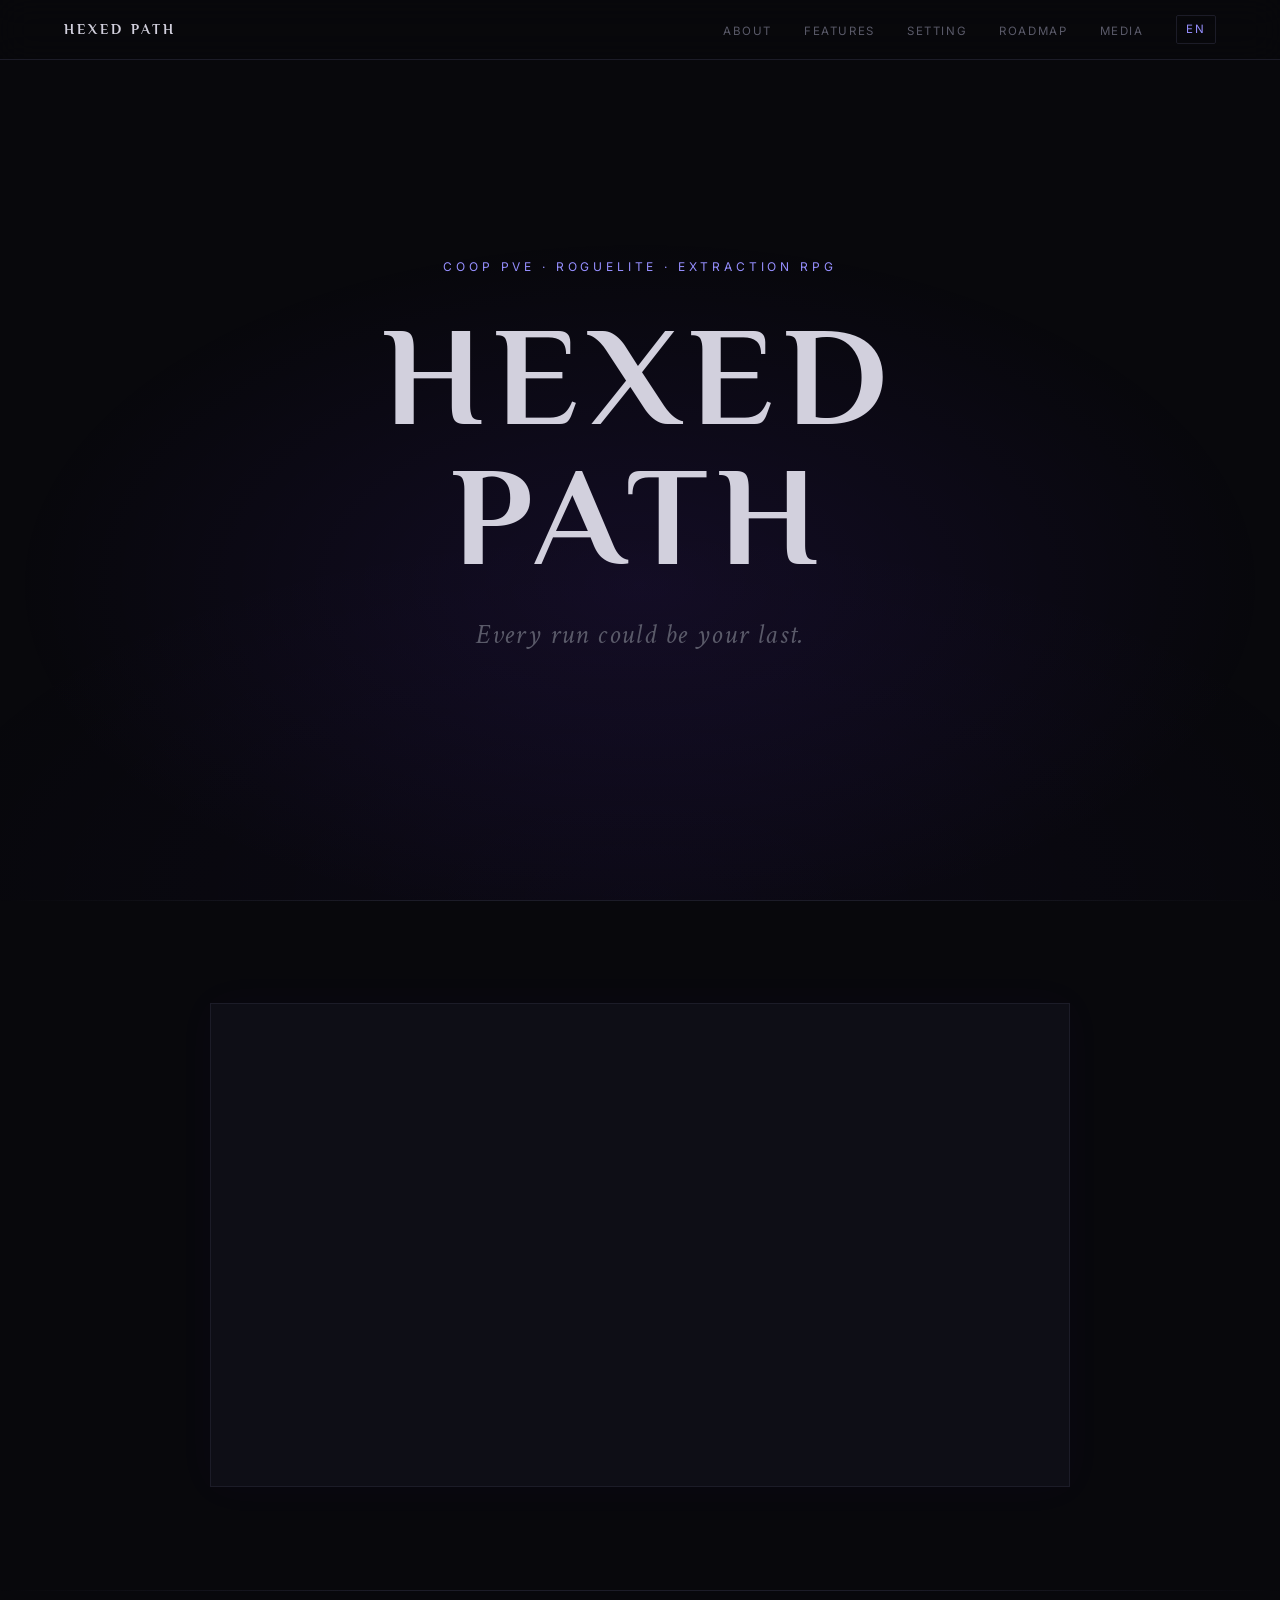
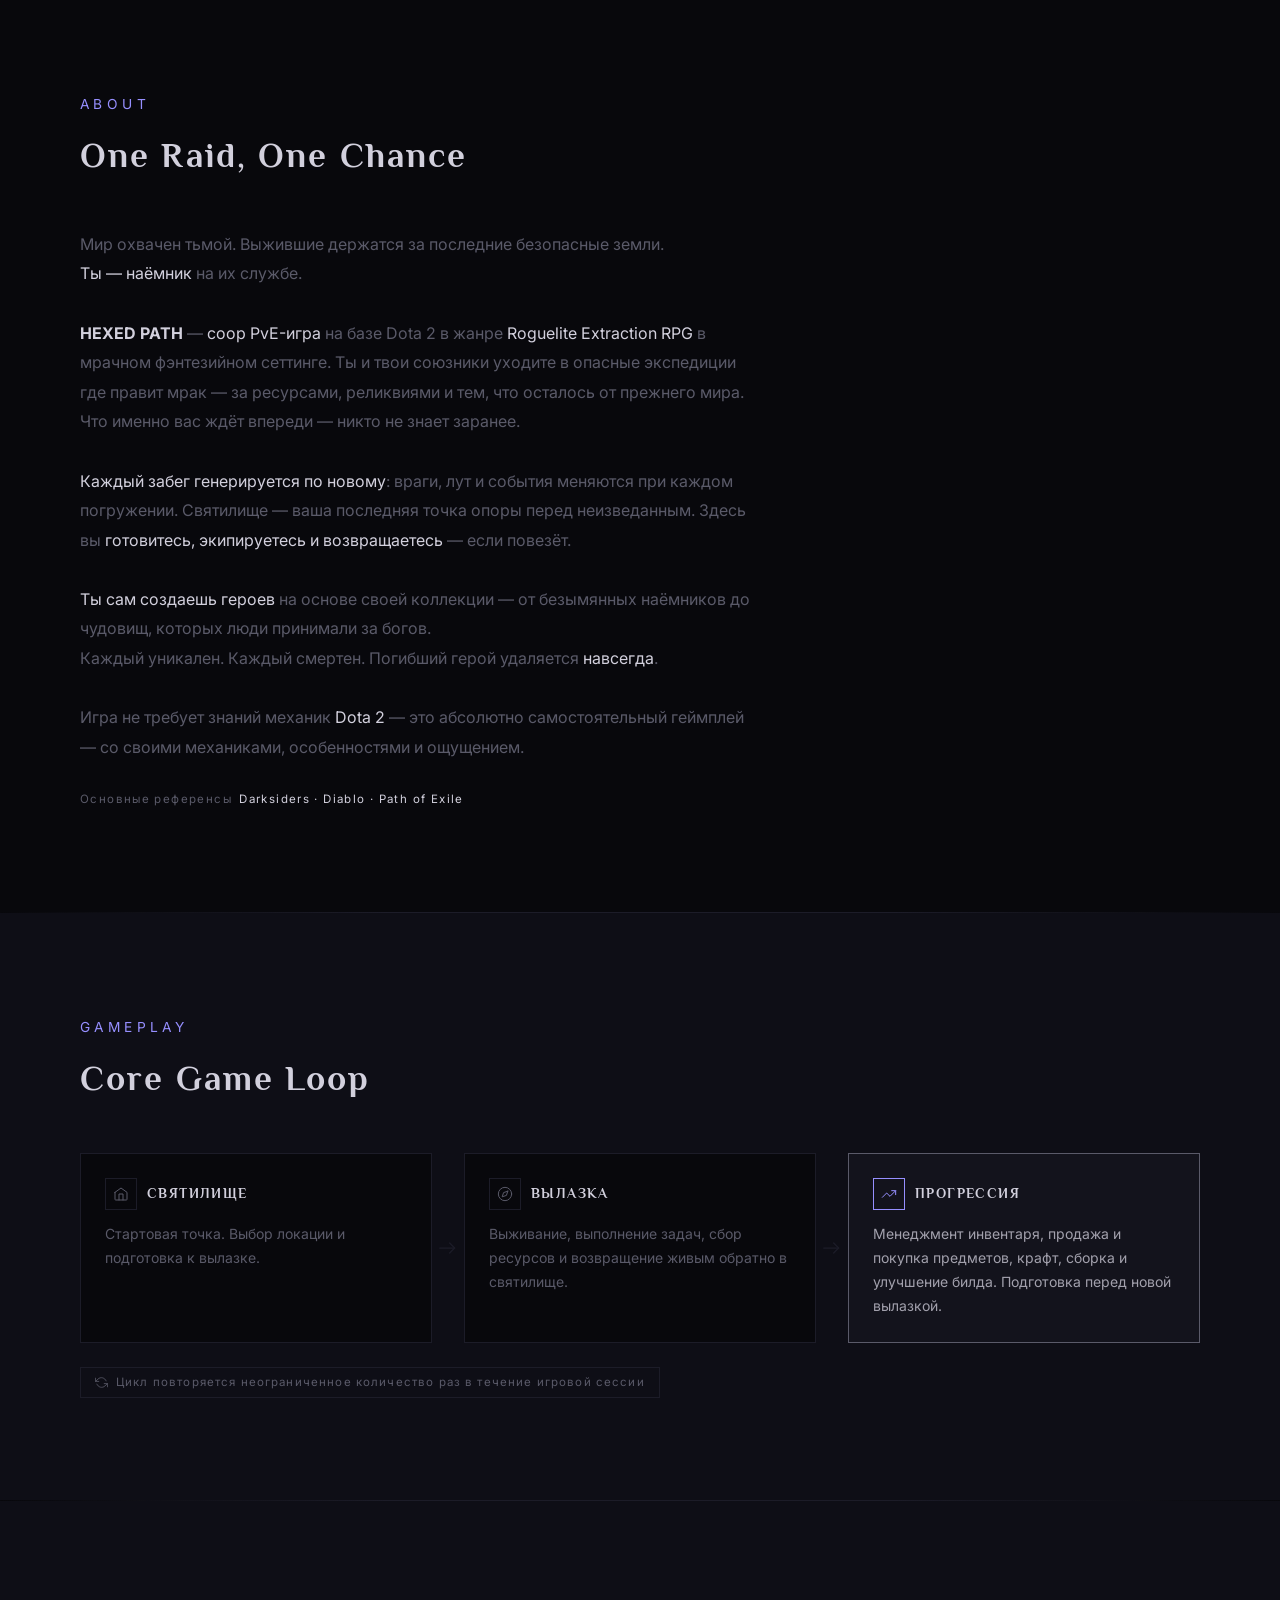
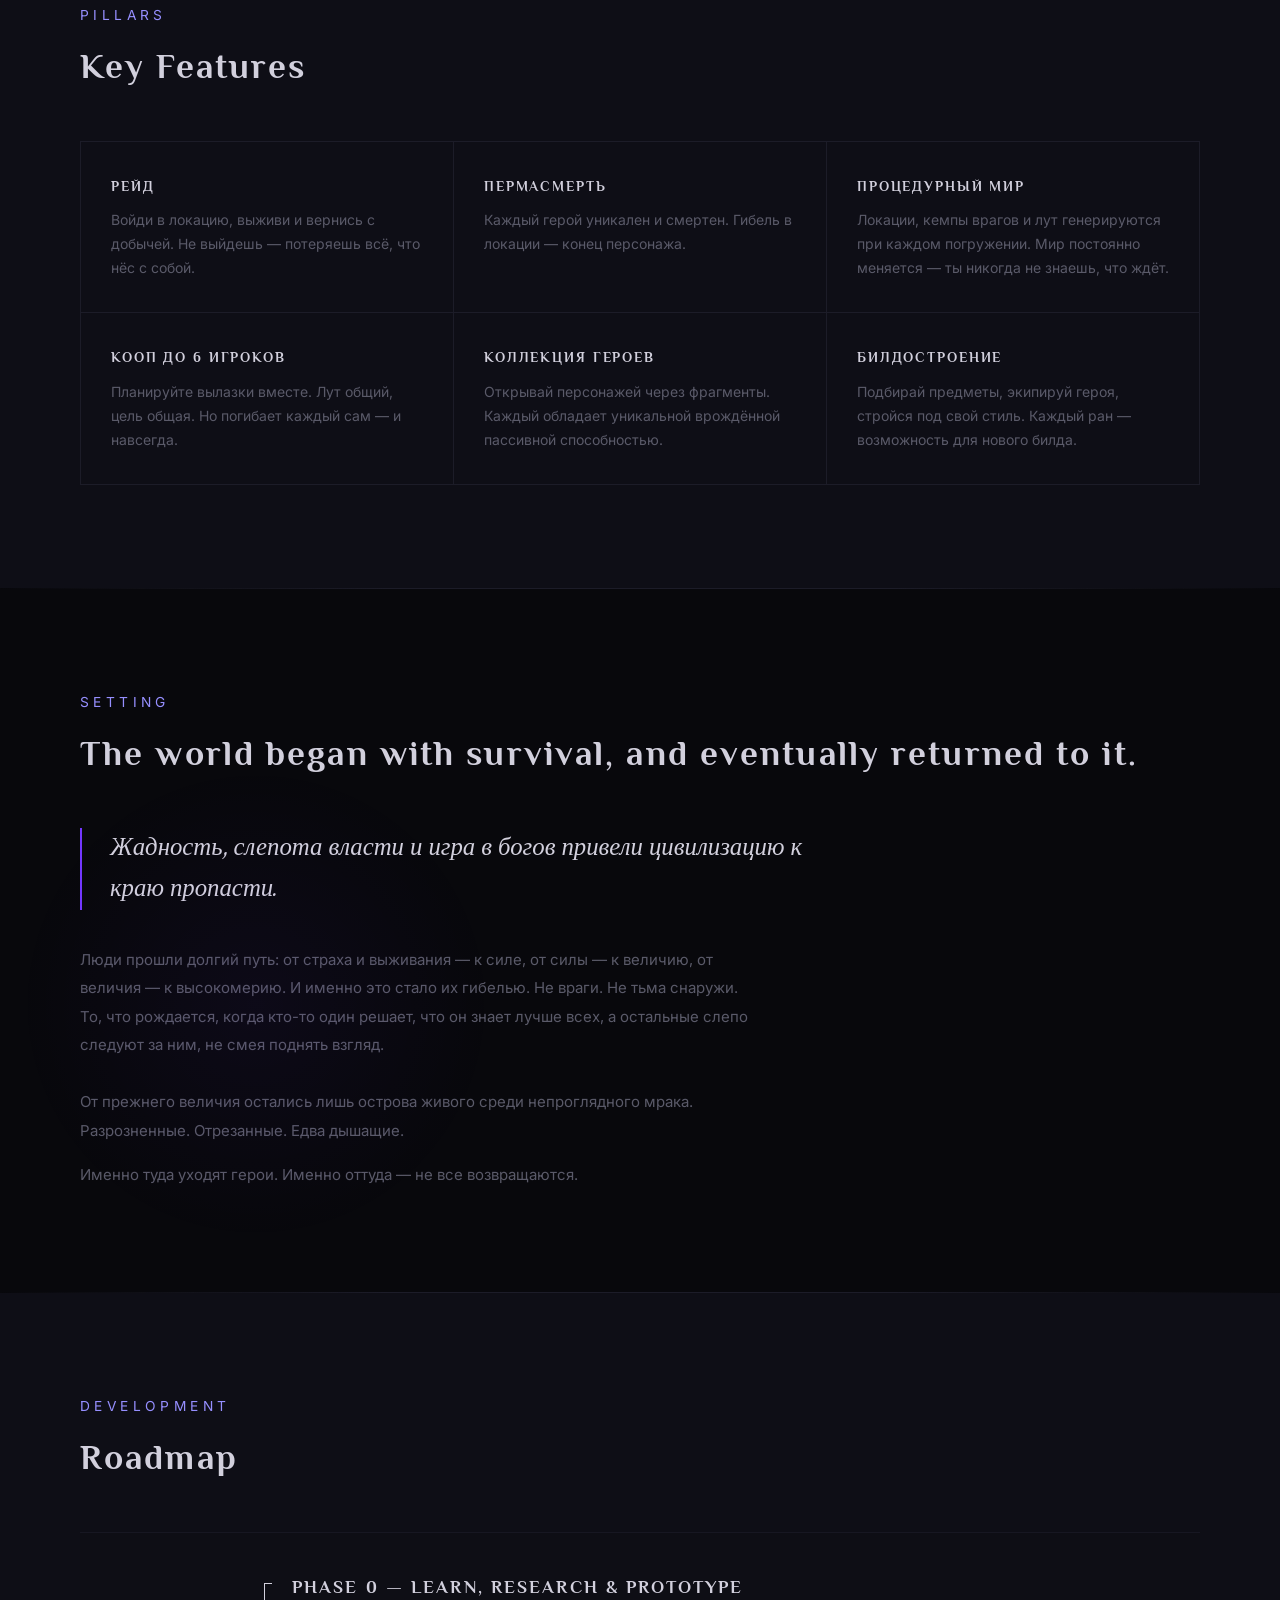
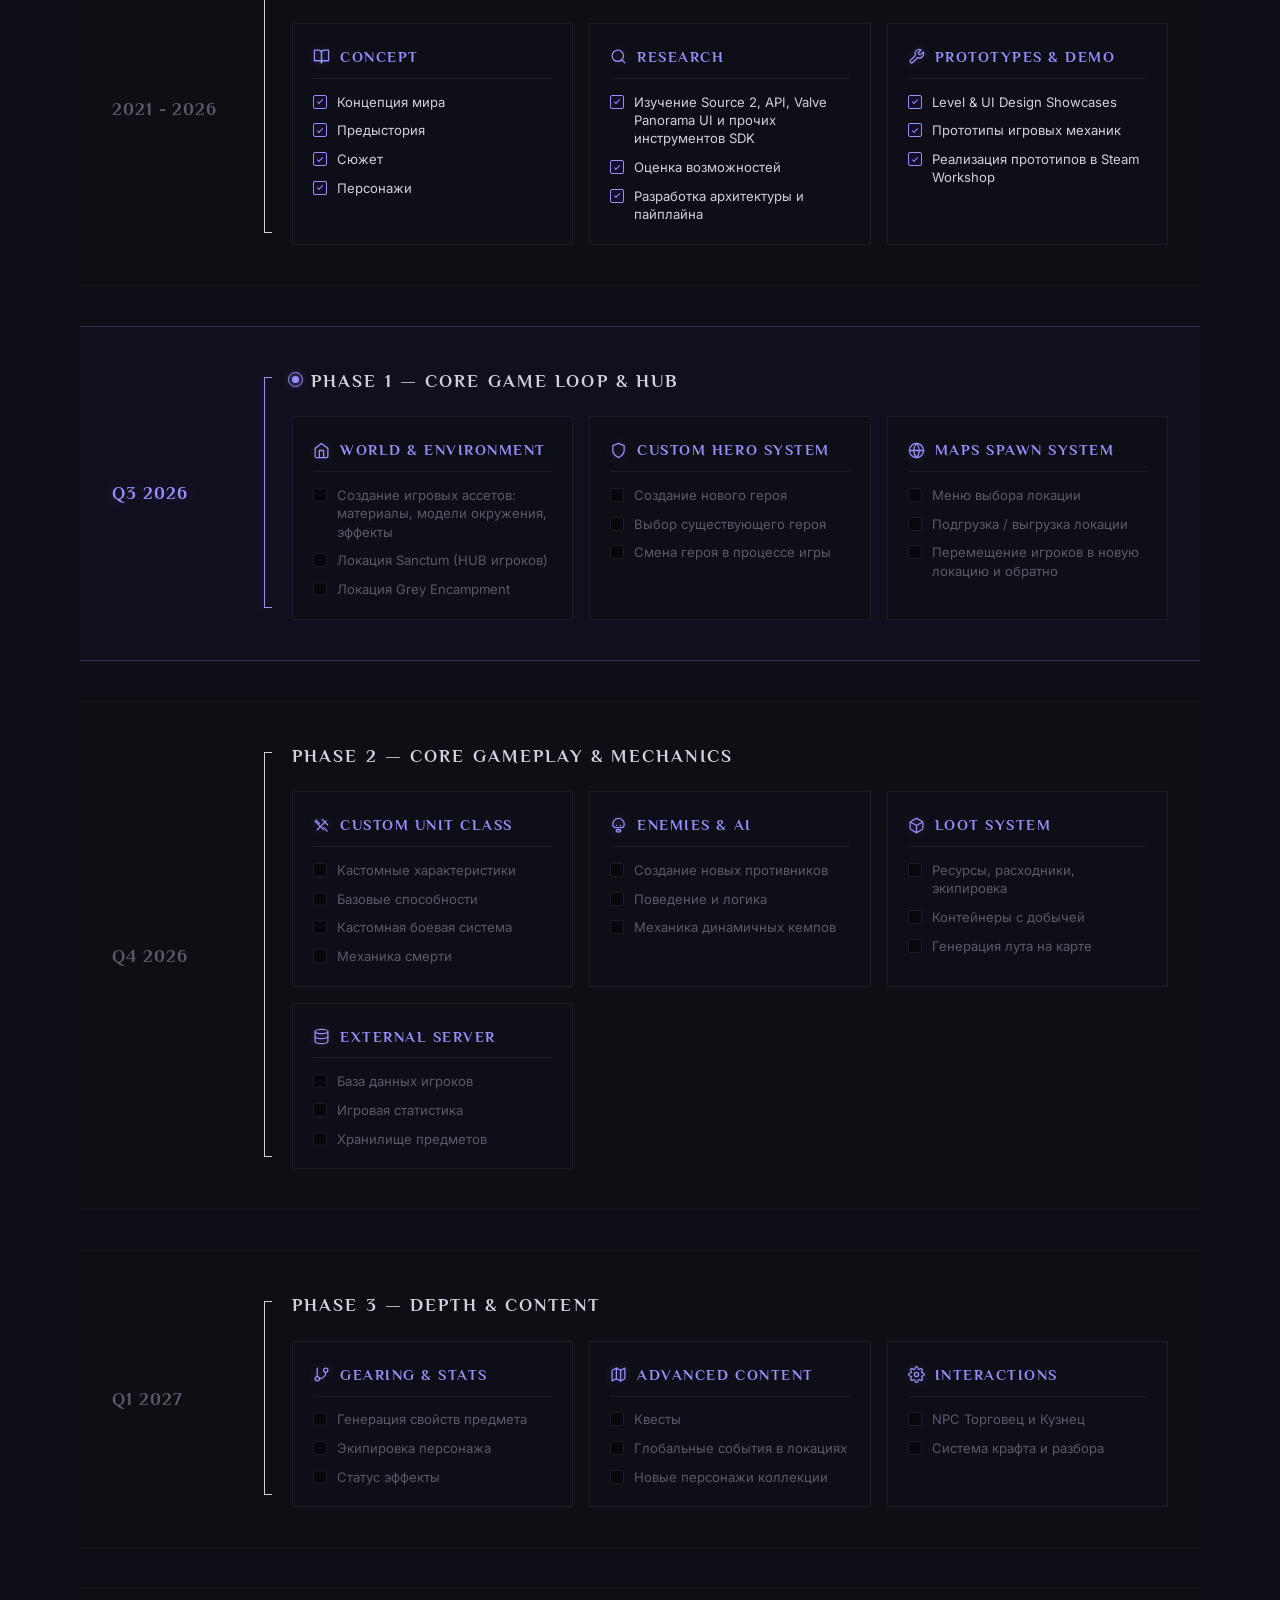
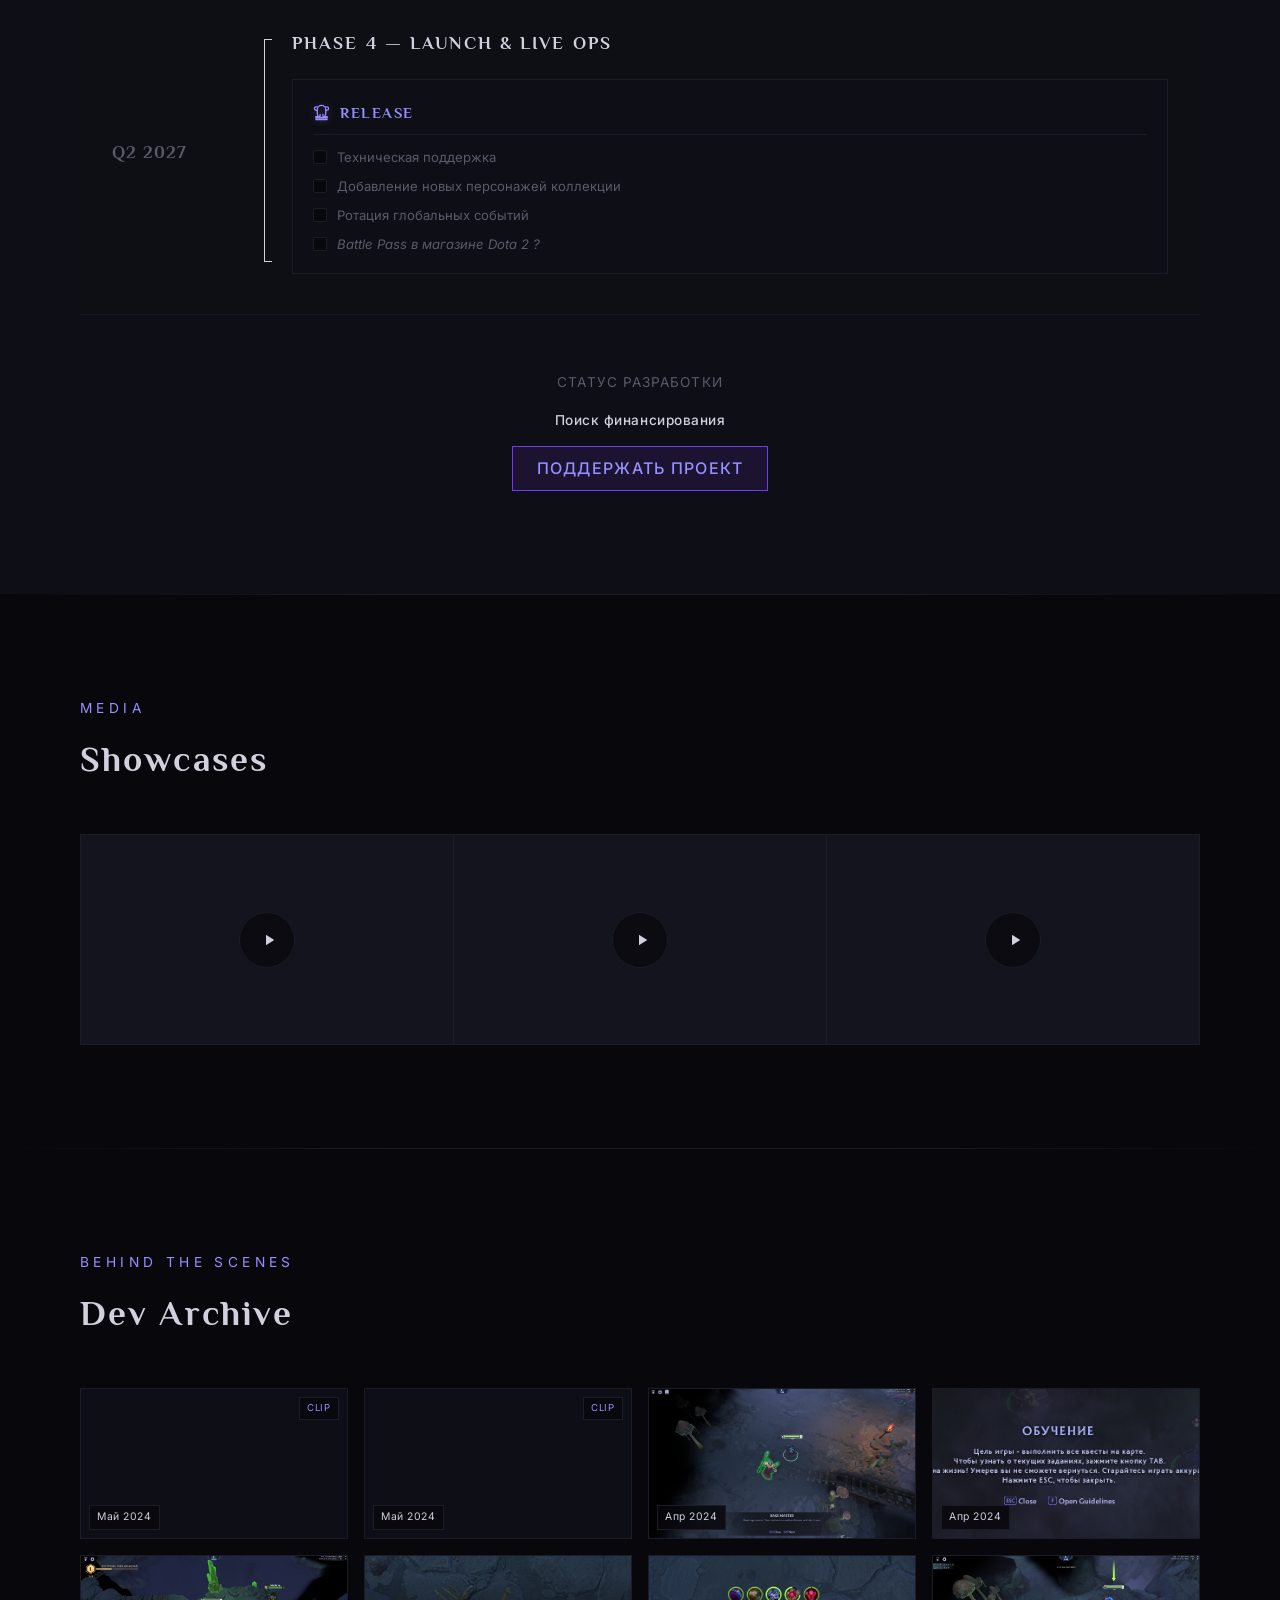
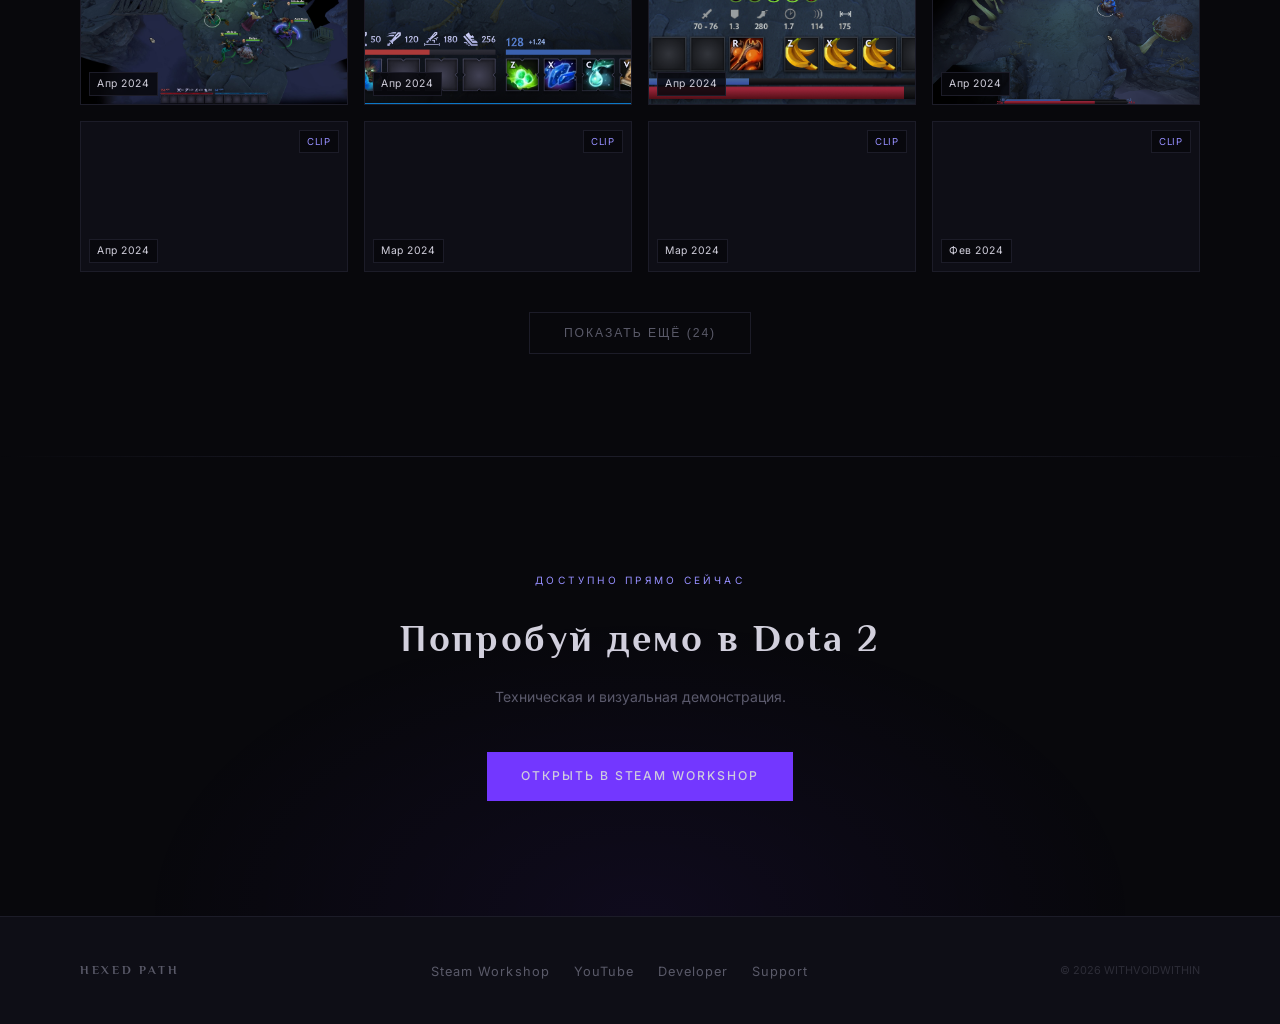
==== ru/index.html @ 91dc4aba "Add language selector and English translations" ====
<!DOCTYPE html>
<html lang="ru">

<head>
    <meta charset="UTF-8">
    <meta name="viewport" content="width=device-width, initial-scale=1.0">
    <meta name="description"
        content="HEXED PATH — Coop PvE Roguelite Extraction RPG. Dark Fantasy. Every run could be your last. Dota 2 Custom Game.">
    <title>HEXED PATH</title>
    <link rel="preconnect" href="https://fonts.googleapis.com">
    <link rel="preconnect" href="https://fonts.gstatic.com" crossorigin>
    <link rel="stylesheet" href="../assets/styles.css" />
    <link
        href="https://fonts.googleapis.com/css2?family=Philosopher:ital,wght@0,400;0,700;1,400&family=Inter:wght@300;400;500&family=Crimson+Text:ital,wght@0,400;1,400&display=swap"
        rel="stylesheet">
</head>

<body>
    <video class="bg-video" autoplay muted loop playsinline>
        <source src="../assets/video/background_effect.mp4" type="video/mp4">
    </video>

    <!-- ═══ NAV ═══ -->
    <nav class="nav" aria-label="Основная навигация">
        <span class="nav-logo">Hexed Path</span>
        <div class="nav-group">
            <ul class="nav-links">
                <li><a href="#about">About</a></li>
                <li><a href="#features">Features</a></li>
                <li><a href="#world">Setting</a></li>
                <li><a href="#roadmap">Roadmap</a></li>
                <li><a href="#media">Media</a></li>
            </ul>
            <a href="../" class="lang-toggle">EN</a>
        </div>
    </nav>

    <!-- ═══ HERO ═══ -->
    <section class="hero">
        <div class="hero-eyebrow">Coop PvE · Roguelite · Extraction RPG</div>
        <h1 class="hero-title">Hexed<br>Path</h1>
        <p class="hero-tagline">Every run could be your last.</p>
    </section>

    <div class="divider"></div>
    
    <!-- ═══ TEASER ═══ -->
    <section class="section teaser-section">
        <div class="section-inner reveal">
            <div class="teaser-wrapper">
                <iframe 
                    src="https://www.youtube.com/embed/7h67cDjy7o0?autoplay=0&rel=0"
                    title="Hexed Path - Announcement Teaser" 
                    allow="accelerometer; autoplay; clipboard-write; encrypted-media; gyroscope; picture-in-picture; web-share" 
                    allowfullscreen>
                </iframe>
            </div>
        </div>
    </section>

    <div class="divider"></div>

    <!-- ═══ ABOUT ═══ -->
    <section class="section" id="about">
        <div class="section-inner">
            <div class="section-label reveal">About</div>
            <h2 class="section-title reveal">One Raid, One Chance</h2>

            <p class="about-body reveal">
                Мир охвачен тьмой. Выжившие держатся за последние безопасные земли.
                <br><strong>Ты — наёмник</strong> на их службе.
                <br><br>

                <strong><b>HEXED PATH</b></strong> — <strong>coop PvE-игра</strong> на базе Dota 2 в жанре <strong>Roguelite Extraction RPG</strong> в мрачном фэнтезийном сеттинге.
                Ты и твои союзники уходите в опасные экспедиции где правит мрак — за ресурсами, реликвиями и тем, что осталось от прежнего мира.
                <br>Что именно вас ждёт впереди — никто не знает заранее.
                <br><br>

                <strong>Каждый забег генерируется по новому</strong>: враги, лут и события меняются при каждом погружении.
                Святилище — ваша последняя точка опоры перед неизведанным. Здесь вы <strong>готовитесь, экипируетесь и возвращаетесь</strong> — если повезёт.
                <br><br>

                <strong>Ты сам создаешь героев</strong> на основе своей коллекции — от безымянных наёмников до чудовищ, которых люди принимали за богов.
                <br>Каждый уникален. Каждый смертен. Погибший герой удаляется <strong>навсегда</strong>.
                <br><br>

                Игра не требует знаний механик <strong>Dota 2</strong> — это абсолютно самостоятельный геймплей — со своими механиками, особенностями и ощущением.
            </p>

            <p class="about-refs reveal">
                Основные референсы&ensp;<span>Darksiders · Diablo · Path of Exile</span>
            </p>
        </div>
    </section>

    <div class="divider"></div>

     <section class="section section-alt" id="gameplay">
        <div class="section-inner">
            <div class="section-label reveal">Gameplay</div>
            <h2 class="section-title reveal">Core Game Loop</h2>

            <div class="loop-row reveal">

                <div class="loop-card" id="loop-card-0">
                    <div class="loop-card-header">
                        <div class="loop-icon">
                            <svg width="16" height="16" viewBox="0 0 24 24" fill="none" stroke="currentColor" stroke-width="1.5" stroke-linecap="round" stroke-linejoin="round"><path d="M3 9.5L12 3l9 6.5V20a1 1 0 0 1-1 1H4a1 1 0 0 1-1-1V9.5z"/><path d="M9 21V12h6v9"/></svg>
                        </div>
                        <span class="loop-card-title">Святилище</span>
                    </div>
                    <p class="loop-card-desc">Стартовая точка. Выбор локации и подготовка к вылазке.</p>
                </div>

                <div class="loop-arrow" id="loop-arr-0">
                    <svg width="20" height="20" viewBox="0 0 24 24" fill="none" stroke="currentColor" stroke-width="1.5" stroke-linecap="round" stroke-linejoin="round"><line x1="2" y1="12" x2="20" y2="12"/><polyline points="14,6 20,12 14,18"/></svg>
                </div>

                <div class="loop-card" id="loop-card-1">
                    <div class="loop-card-header">
                        <div class="loop-icon">
                            <svg width="16" height="16" viewBox="0 0 24 24" fill="none" stroke="currentColor" stroke-width="1.5" stroke-linecap="round" stroke-linejoin="round"><circle cx="12" cy="12" r="10"/><polygon points="16.24,7.76 14.12,14.12 7.76,16.24 9.88,9.88 16.24,7.76"/></svg>
                        </div>
                        <span class="loop-card-title">Вылазка</span>
                    </div>
                    <p class="loop-card-desc">Выживание, выполнение задач, сбор ресурсов и возвращение живым обратно в святилище.</p>
                </div>

                <div class="loop-arrow" id="loop-arr-1">
                    <svg width="20" height="20" viewBox="0 0 24 24" fill="none" stroke="currentColor" stroke-width="1.5" stroke-linecap="round" stroke-linejoin="round"><line x1="2" y1="12" x2="20" y2="12"/><polyline points="14,6 20,12 14,18"/></svg>
                </div>

                <div class="loop-card" id="loop-card-2">
                    <div class="loop-card-header">
                        <div class="loop-icon">
                            <svg width="16" height="16" viewBox="0 0 24 24" fill="none" stroke="currentColor" stroke-width="1.5" stroke-linecap="round" stroke-linejoin="round"><polyline points="22,7 13.5,15.5 8.5,10.5 2,17"/><polyline points="16,7 22,7 22,13"/></svg>
                        </div>
                        <span class="loop-card-title">Прогрессия</span>
                    </div>
                    <p class="loop-card-desc">Менеджмент инвентаря, продажа и покупка предметов, крафт, сборка и улучшение билда. Подготовка перед новой вылазкой.</p>
                </div>

            </div>

            <div class="loop-badge-wrap reveal">
                <span class="loop-badge">
                    <svg width="13" height="13" viewBox="0 0 24 24" fill="none" stroke="currentColor" stroke-width="1.5" stroke-linecap="round" stroke-linejoin="round"><path d="M1 4v6h6M23 20v-6h-6"/><path d="M20.49 9A9 9 0 0 0 5.64 5.64L1 10M23 14l-4.64 4.36A9 9 0 0 1 3.51 15"/></svg>
                    Цикл повторяется неограниченное количество раз в течение игровой сессии
                </span>
            </div>
        </div>
    </section>

    <div class="divider"></div>

    <!-- ═══ FEATURES ═══ -->
    <section class="section section-alt" id="features">
        <div class="section-inner">
            <div class="section-label reveal">Pillars</div>
            <h2 class="section-title reveal">Key Features</h2>

            <div class="features-grid reveal">

                <div class="feature-card">
                    <div class="feature-name">Рейд</div>
                    <p class="feature-desc">Войди в локацию, выживи и вернись с добычей. Не выйдешь — потеряешь всё, что
                        нёс с собой.</p>
                </div>

                <div class="feature-card">
                    <div class="feature-name">Пермасмерть</div>
                    <p class="feature-desc">Каждый герой уникален и смертен. Гибель в локации — конец персонажа.</p>
                </div>

                <div class="feature-card">
                    <div class="feature-name">Процедурный мир</div>
                    <p class="feature-desc">Локации, кемпы врагов и лут генерируются при каждом погружении. Мир
                        постоянно меняется — ты никогда не знаешь, что ждёт.</p>
                </div>

                <div class="feature-card">
                    <div class="feature-name">Кооп до 6 игроков</div>
                    <p class="feature-desc">Планируйте вылазки вместе. Лут общий, цель общая. Но погибает каждый сам — и
                        навсегда.</p>
                </div>

                <div class="feature-card">
                    <div class="feature-name">Коллекция героев</div>
                    <p class="feature-desc">Открывай персонажей через фрагменты. Каждый обладает уникальной врождённой
                        пассивной способностью.</p>
                </div>

                <div class="feature-card">
                    <div class="feature-name">Билдостроение</div>
                    <p class="feature-desc">Подбирай предметы, экипируй героя, стройся под свой стиль. Каждый ран —
                        возможность для нового билда.</p>
                </div>

            </div>
        </div>
    </section>

    <div class="divider"></div>

    <!-- ═══ WORLD ═══ -->
    <section class="section" id="world">
        <div class="section-inner">
            <div class="section-label reveal">Setting</div>
            <h2 class="section-title reveal">The world began with survival, and eventually returned to it.</h2>
            <div class="world-inner">
                <blockquote class="world-quote reveal">
                    Жадность, слепота власти и игра в богов привели цивилизацию к краю пропасти.
                </blockquote>
                <div class="world-body reveal">
                    <p>
                        Люди прошли долгий путь: от страха и выживания — к силе, от силы — к величию, от величия — к высокомерию.
                        И именно это стало их гибелью. Не враги. Не тьма снаружи.
                        То, что рождается, когда кто-то один решает, что он знает лучше всех, а остальные слепо следуют за ним, не смея поднять взгляд.
                        <br><br>
                        От прежнего величия остались лишь острова живого среди непроглядного мрака. Разрозненные. Отрезанные. Едва дышащие.
                    </p>
                    <p>
                        Именно туда уходят герои. Именно оттуда — не все возвращаются.
                    </p>
                </div>
            </div>
        </div>
    </section>

    <div class="divider"></div>

    <!-- ═══ ROADMAP ═══ -->
    <section class="section section-alt" id="roadmap">
        <div class="section-inner">
            <div class="section-label reveal">Development</div>
            <h2 class="section-title reveal">Roadmap</h2>

            <div class="roadmap-container reveal">

                <!-- Phase 0 -->
                <div class="roadmap-row">
                    <div class="roadmap-time">2021 - 2026</div>
                    <div class="roadmap-bracket">
                        <div class="roadmap-bracket-line"></div>
                    </div>
                    <div class="roadmap-content">
                        <div class="roadmap-phase-header">
                            <span class="phase-name">Phase 0 — Learn, Research & Prototype</span>
                        </div>
                        <div class="phase-cards-grid">
                            <div class="theme-card">
                                <h4 class="theme-card-title">
                                    <svg width="15" height="15" viewBox="0 0 24 24" fill="none" stroke="currentColor" stroke-width="1.8" stroke-linecap="round" stroke-linejoin="round"><path d="M2 3h6a4 4 0 0 1 4 4v14a3 3 0 0 0-3-3H2z"/><path d="M22 3h-6a4 4 0 0 0-4 4v14a3 3 0 0 1 3-3h7z"/></svg>
                                    <span>Concept</span>
                                </h4>
                                <ul class="theme-card-tasks">
                                    <li>
                                        <label class="task-label">
                                            <input type="checkbox" class="task-checkbox" checked disabled>
                                            <span>Концепция мира</span>
                                        </label>
                                    </li>
                                    <li>
                                        <label class="task-label">
                                            <input type="checkbox" class="task-checkbox" checked disabled>
                                            <span>Предыстория</span>
                                        </label>
                                    </li>
                                    <li>
                                        <label class="task-label">
                                            <input type="checkbox" class="task-checkbox" checked disabled>
                                            <span>Сюжет</span>
                                        </label>
                                    </li>
                                    <li>
                                        <label class="task-label">
                                            <input type="checkbox" class="task-checkbox" checked disabled>
                                            <span>Персонажи</span>
                                        </label>
                                    </li>
                                </ul>
                            </div>
                            <div class="theme-card">
                                <h4 class="theme-card-title">
                                    <svg width="15" height="15" viewBox="0 0 24 24" fill="none" stroke="currentColor" stroke-width="1.8" stroke-linecap="round" stroke-linejoin="round"><circle cx="11" cy="11" r="8"/><line x1="21" y1="21" x2="16.65" y2="16.65"/></svg>
                                    <span>Research</span>
                                </h4>
                                <ul class="theme-card-tasks">
                                    <li>
                                        <label class="task-label">
                                            <input type="checkbox" class="task-checkbox" checked disabled>
                                            <span>Изучение Source 2, API, Valve Panorama UI и прочих инструментов SDK</span>
                                        </label>
                                    </li>
                                    <li>
                                        <label class="task-label">
                                            <input type="checkbox" class="task-checkbox" checked disabled>
                                            <span>Оценка возможностей</span>
                                        </label>
                                    </li>
                                    <li>
                                        <label class="task-label">
                                            <input type="checkbox" class="task-checkbox" checked disabled>
                                            <span>Разработка архитектуры и пайплайна</span>
                                        </label>
                                    </li>
                                </ul>
                            </div>
                            <div class="theme-card">
                                <h4 class="theme-card-title">
                                    <svg width="15" height="15" viewBox="0 0 24 24" fill="none" stroke="currentColor" stroke-width="1.8" stroke-linecap="round" stroke-linejoin="round"><path d="M14.7 6.3a1 1 0 0 0 0 1.4l1.6 1.6a1 1 0 0 0 1.4 0l3.77-3.77a6 6 0 0 1-7.94 7.94l-6.91 6.91a2.12 2.12 0 0 1-3-3l6.91-6.91a6 6 0 0 1 7.94-7.94l-3.76 3.76z"/></svg>
                                    <span>Prototypes & Demo</span>
                                </h4>
                                <ul class="theme-card-tasks">
                                    <li>
                                        <label class="task-label">
                                            <input type="checkbox" class="task-checkbox" checked disabled>
                                            <span>Level & UI Design Showcases</span>
                                        </label>
                                    </li>
                                    <li>
                                        <label class="task-label">
                                            <input type="checkbox" class="task-checkbox" checked disabled>
                                            <span>Прототипы игровых механик</span>
                                        </label>
                                    </li>
                                    <li>
                                        <label class="task-label">
                                            <input type="checkbox" class="task-checkbox" checked disabled>
                                            <span>Реализация прототипов в Steam Workshop</span>
                                        </label>
                                    </li>
                                </ul>
                            </div>
                        </div>
                    </div>
                </div>

                <!-- Phase 1 (Active) -->
                <div class="roadmap-row is-active">
                    <div class="roadmap-time">Q3 2026</div>
                    <div class="roadmap-bracket">
                        <div class="roadmap-bracket-line"></div>
                    </div>
                    <div class="roadmap-content">
                        <div class="roadmap-phase-header">
                            <div class="phase-pulse-dot"></div>
                            <span class="phase-name">Phase 1 — Core Game Loop & HUB</span>
                        </div>
                        <div class="phase-cards-grid">
                            <div class="theme-card">
                                <h4 class="theme-card-title">
                                    <svg width="15" height="15" viewBox="0 0 24 24" fill="none" stroke="currentColor" stroke-width="1.8" stroke-linecap="round" stroke-linejoin="round"><path d="M3 9l9-7 9 7v11a2 2 0 0 1-2 2H5a2 2 0 0 1-2-2z"/><polyline points="9 22 9 12 15 12 15 22"/></svg>
                                    <span>World & Environment</span>
                                </h4>
                                <ul class="theme-card-tasks">
                                    <li>
                                        <label class="task-label">
                                            <input type="checkbox" class="task-checkbox" disabled>
                                            <span>Создание игровых ассетов: материалы, модели окружения, эффекты</span>
                                        </label>
                                    </li>
                                    <li>
                                        <label class="task-label">
                                            <input type="checkbox" class="task-checkbox" disabled>
                                            <span>Локация Sanctum (HUB игроков)</span>
                                        </label>
                                    </li>
                                    <li>
                                        <label class="task-label">
                                            <input type="checkbox" class="task-checkbox" disabled>
                                            <span>Локация Grey Encampment</span>
                                        </label>
                                    </li>
                                </ul>
                            </div>
                            <div class="theme-card">
                                <h4 class="theme-card-title">
                                    <svg width="15" height="15" viewBox="0 0 24 24" fill="none" stroke="currentColor" stroke-width="1.8" stroke-linecap="round" stroke-linejoin="round"><path d="M12 22s8-4 8-10V5l-8-3-8 3v7s0 6 8 10z"/></svg>
                                    <span>Custom Hero System</span>
                                </h4>
                                <ul class="theme-card-tasks">
                                    <li>
                                        <label class="task-label">
                                            <input type="checkbox" class="task-checkbox" disabled>
                                            <span>Создание нового героя</span>
                                        </label>
                                    </li>
                                    <li>
                                        <label class="task-label">
                                            <input type="checkbox" class="task-checkbox" disabled>
                                            <span>Выбор существующего героя</span>
                                        </label>
                                    </li>
                                    <li>
                                        <label class="task-label">
                                            <input type="checkbox" class="task-checkbox" disabled>
                                            <span>Смена героя в процессе игры</span>
                                        </label>
                                    </li>
                                </ul>
                            </div>
                            <div class="theme-card">
                                <h4 class="theme-card-title">
                                    <svg width="15" height="15" viewBox="0 0 24 24" fill="none" stroke="currentColor" stroke-width="1.8" stroke-linecap="round" stroke-linejoin="round"><circle cx="12" cy="12" r="10"/><path d="M12 2a15.3 15.3 0 0 1 4 10 15.3 15.3 0 0 1-4 10 15.3 15.3 0 0 1-4-10 15.3 15.3 0 0 1 4-10z"/><path d="M2 12h20"/></svg>
                                    <span>Maps Spawn System</span>
                                </h4>
                                <ul class="theme-card-tasks">
                                    <li>
                                        <label class="task-label">
                                            <input type="checkbox" class="task-checkbox" disabled>
                                            <span>Меню выбора локации</span>
                                        </label>
                                    </li>
                                    <li>
                                        <label class="task-label">
                                            <input type="checkbox" class="task-checkbox" disabled>
                                            <span>Подгрузка / выгрузка локации</span>
                                        </label>
                                    </li>
                                    <li>
                                        <label class="task-label">
                                            <input type="checkbox" class="task-checkbox" disabled>
                                            <span>Перемещение игроков в новую локацию и обратно</span>
                                        </label>
                                    </li>
                                </ul>
                            </div>
                        </div>
                    </div>
                </div>

                <!-- Phase 2 -->
                <div class="roadmap-row">
                    <div class="roadmap-time">Q4 2026</div>
                    <div class="roadmap-bracket">
                        <div class="roadmap-bracket-line"></div>
                    </div>
                    <div class="roadmap-content">
                        <div class="roadmap-phase-header">
                            <span class="phase-name">Phase 2 — Core Gameplay & Mechanics</span>
                        </div>
                        <div class="phase-cards-grid">
                            <div class="theme-card">
                                <h4 class="theme-card-title">
                                    <svg width="15" height="15" viewBox="0 0 24 24" fill="none" stroke="currentColor" stroke-width="1.8" stroke-linecap="round" stroke-linejoin="round"><line x1="14.5" y1="17.5" x2="3" y2="6"/><line x1="13" y1="3.5" x2="20.5" y2="11"/><line x1="18.5" y1="5.5" x2="6" y2="18"/><line x1="20" y1="20" x2="15" y2="15"/><line x1="4" y1="4" x2="9" y2="9"/></svg>
                                    <span>Custom Unit Class</span>
                                </h4>
                                <ul class="theme-card-tasks">
                                    <li>
                                        <label class="task-label">
                                            <input type="checkbox" class="task-checkbox" disabled>
                                            <span>Кастомные характеристики</span>
                                        </label>
                                    </li>
                                    <li>
                                        <label class="task-label">
                                            <input type="checkbox" class="task-checkbox" disabled>
                                            <span>Базовые способности</span>
                                        </label>
                                    </li>
                                    <li>
                                        <label class="task-label">
                                            <input type="checkbox" class="task-checkbox" disabled>
                                            <span>Кастомная боевая система</span>
                                        </label>
                                    </li>
                                    <li>
                                        <label class="task-label">
                                            <input type="checkbox" class="task-checkbox" disabled>
                                            <span>Механика смерти</span>
                                        </label>
                                    </li>
                                </ul>
                            </div>
                            <div class="theme-card">
                                <h4 class="theme-card-title">
                                    <svg width="15" height="15" viewBox="0 0 24 24" fill="none" stroke="currentColor" stroke-width="1.8" stroke-linecap="round" stroke-linejoin="round"><path d="M9 12h.01"/><path d="M15 12h.01"/><path d="M12 2a8 8 0 0 0-8 8v1a4 4 0 0 0 4 4h8a4 4 0 0 0 4-4v-1a8 8 0 0 0-8-8z"/><path d="M10 18h4a1 1 0 0 1 1 1v1a1 1 0 0 1-1 1h-4a1 1 0 0 1-1-1v-1a1 1 0 0 1 1-1z"/></svg>
                                    <span>Enemies & AI</span>
                                </h4>
                                <ul class="theme-card-tasks">
                                    <li>
                                        <label class="task-label">
                                            <input type="checkbox" class="task-checkbox" disabled>
                                            <span>Создание новых противников</span>
                                        </label>
                                    </li>
                                    <li>
                                        <label class="task-label">
                                            <input type="checkbox" class="task-checkbox" disabled>
                                            <span>Поведение и логика</span>
                                        </label>
                                    </li>
                                    <li>
                                        <label class="task-label">
                                            <input type="checkbox" class="task-checkbox" disabled>
                                            <span>Механика динамичных кемпов</span>
                                        </label>
                                    </li>
                                </ul>
                            </div>
                            <div class="theme-card">
                                <h4 class="theme-card-title">
                                    <svg width="15" height="15" viewBox="0 0 24 24" fill="none" stroke="currentColor" stroke-width="1.8" stroke-linecap="round" stroke-linejoin="round"><path d="M21 8a2 2 0 0 0-1-1.73l-7-4a2 2 0 0 0-2 0l-7 4A2 2 0 0 0 3 8v8a2 2 0 0 0 1 1.73l7 4a2 2 0 0 0 2 0l7-4A2 2 0 0 0 21 16Z"/><path d="M3.3 7 12 12l8.7-5"/><path d="M12 22V12"/></svg>
                                    <span>Loot System</span>
                                </h4>
                                <ul class="theme-card-tasks">
                                    <li>
                                        <label class="task-label">
                                            <input type="checkbox" class="task-checkbox" disabled>
                                            <span>Ресурсы, расходники, экипировка</span>
                                        </label>
                                    </li>
                                    <li>
                                        <label class="task-label">
                                            <input type="checkbox" class="task-checkbox" disabled>
                                            <span>Контейнеры с добычей</span>
                                        </label>
                                    </li>
                                    <li>
                                        <label class="task-label">
                                            <input type="checkbox" class="task-checkbox" disabled>
                                            <span>Генерация лута на карте</span>
                                        </label>
                                    </li>
                                </ul>
                            </div>
                            <div class="theme-card">
                                <h4 class="theme-card-title">
                                    <svg width="15" height="15" viewBox="0 0 24 24" fill="none" stroke="currentColor" stroke-width="1.8" stroke-linecap="round" stroke-linejoin="round"><ellipse cx="12" cy="5" rx="9" ry="3"/><path d="M3 5v14c0 1.66 4 3 9 3s9-1.34 9-3V5"/><path d="M3 12c0 1.66 4 3 9 3s9-1.34 9-3"/></svg>
                                    <span>External Server</span>
                                </h4>
                                <ul class="theme-card-tasks">
                                    <li>
                                        <label class="task-label">
                                            <input type="checkbox" class="task-checkbox" disabled>
                                            <span>База данных игроков</span>
                                        </label>
                                    </li>
                                    <li>
                                        <label class="task-label">
                                            <input type="checkbox" class="task-checkbox" disabled>
                                            <span>Игровая статистика</span>
                                        </label>
                                    </li>
                                    <li>
                                        <label class="task-label">
                                            <input type="checkbox" class="task-checkbox" disabled>
                                            <span>Хранилище предметов</span>
                                        </label>
                                    </li>
                                </ul>
                            </div>
                        </div>
                    </div>
                </div>

                <!-- Phase 3 -->
                <div class="roadmap-row">
                    <div class="roadmap-time">Q1 2027</div>
                    <div class="roadmap-bracket">
                        <div class="roadmap-bracket-line"></div>
                    </div>
                    <div class="roadmap-content">
                        <div class="roadmap-phase-header">
                            <span class="phase-name">Phase 3 — Depth & Content</span>
                        </div>
                        <div class="phase-cards-grid">
                            <div class="theme-card">
                                <h4 class="theme-card-title">
                                    <svg width="15" height="15" viewBox="0 0 24 24" fill="none" stroke="currentColor" stroke-width="1.8" stroke-linecap="round" stroke-linejoin="round"><line x1="6" y1="3" x2="6" y2="15"/><circle cx="18" cy="6" r="3"/><circle cx="6" cy="18" r="3"/><path d="M18 9a9 9 0 0 1-9 9"/></svg>
                                    <span>Gearing & Stats</span>
                                </h4>
                                <ul class="theme-card-tasks">
                                    <li>
                                        <label class="task-label">
                                            <input type="checkbox" class="task-checkbox" disabled>
                                            <span>Генерация свойств предмета</span>
                                        </label>
                                    </li>
                                    <li>
                                        <label class="task-label">
                                            <input type="checkbox" class="task-checkbox" disabled>
                                            <span>Экипировка персонажа</span>
                                        </label>
                                    </li>
                                    <li>
                                        <label class="task-label">
                                            <input type="checkbox" class="task-checkbox" disabled>
                                            <span>Статус эффекты</span>
                                        </label>
                                    </li>
                                </ul>
                            </div>
                            <div class="theme-card">
                                <h4 class="theme-card-title">
                                    <svg width="15" height="15" viewBox="0 0 24 24" fill="none" stroke="currentColor" stroke-width="1.8" stroke-linecap="round" stroke-linejoin="round"><polygon points="3 6 9 3 15 6 21 3 21 18 15 21 9 18 3 21"/><line x1="9" y1="3" x2="9" y2="18"/><line x1="15" y1="6" x2="15" y2="21"/></svg>
                                    <span>Advanced Content</span>
                                </h4>
                                <ul class="theme-card-tasks">
                                    <li>
                                        <label class="task-label">
                                            <input type="checkbox" class="task-checkbox" disabled>
                                            <span>Квесты</span>
                                        </label>
                                    </li>
                                    <li>
                                        <label class="task-label">
                                            <input type="checkbox" class="task-checkbox" disabled>
                                            <span>Глобальные события в локациях</span>
                                        </label>
                                    </li>
                                    <li>
                                        <label class="task-label">
                                            <input type="checkbox" class="task-checkbox" disabled>
                                            <span>Новые персонажи коллекции</span>
                                        </label>
                                    </li>
                                </ul>
                            </div>
                            <div class="theme-card">
                                <h4 class="theme-card-title">
                                    <svg width="15" height="15" viewBox="0 0 24 24" fill="none" stroke="currentColor" stroke-width="1.8" stroke-linecap="round" stroke-linejoin="round"><circle cx="12" cy="12" r="3"/><path d="M19.4 15a1.65 1.65 0 0 0 .33 1.82l.06.06a2 2 0 1 1-2.83 2.83l-.06-.06a1.65 1.65 0 0 0-1.82-.33 1.65 1.65 0 0 0-1 1.51V21a2 2 0 0 1-4 0v-.09A1.65 1.65 0 0 0 9 19.4a1.65 1.65 0 0 0-1.82.33l-.06.06a2 2 0 1 1-2.83-2.83l.06.06a1.65 1.65 0 0 0 .33-1.82 1.65 1.65 0 0 0-1.51-1H3a2 2 0 0 1 0-4h.09A1.65 1.65 0 0 0 4.6 9a1.65 1.65 0 0 0-.33-1.82l-.06-.06a2 2 0 1 1 2.83-2.83l.06.06a1.65 1.65 0 0 0 1.82.33H9a1.65 1.65 0 0 0 1-1.51V3a2 2 0 0 1 4 0v.09a1.65 1.65 0 0 0 1 1.51 1.65 1.65 0 0 0 1.82-.33l.06-.06a2 2 0 1 1 2.83 2.83l-.06.06a1.65 1.65 0 0 0-.33 1.82V9a1.65 1.65 0 0 0 1.51 1H21a2 2 0 0 1 0 4h-.09a1.65 1.65 0 0 0-1.51 1z"/></svg>
                                    <span>Interactions</span>
                                </h4>
                                <ul class="theme-card-tasks">
                                    <li>
                                        <label class="task-label">
                                            <input type="checkbox" class="task-checkbox" disabled>
                                            <span>NPC Торговец и Кузнец</span>
                                        </label>
                                    </li>
                                    <li>
                                        <label class="task-label">
                                            <input type="checkbox" class="task-checkbox" disabled>
                                            <span>Система крафта и разбора</span>
                                        </label>
                                    </li>
                                </ul>
                            </div>
                        </div>
                    </div>
                </div>

                <!-- Phase 4 -->
                <div class="roadmap-row">
                    <div class="roadmap-time">Q2 2027</div>
                    <div class="roadmap-bracket">
                        <div class="roadmap-bracket-line"></div>
                    </div>
                    <div class="roadmap-content">
                        <div class="roadmap-phase-header">
                            <span class="phase-name">Phase 4 — Launch & Live Ops</span>
                        </div>
                        <div class="phase-cards-grid">
                            <div class="theme-card">
                                <h4 class="theme-card-title">
                                    <svg width="15" height="15" viewBox="0 0 24 24" fill="none" stroke="currentColor" stroke-width="1.8" stroke-linecap="round" stroke-linejoin="round"><path d="M6 9H4.5a2.5 2.5 0 0 1 0-5H6"/><path d="M18 9h1.5a2.5 2.5 0 0 0 0-5H18"/><path d="M4 22h16"/><path d="M10 14.66V17c0 .55-.45 1-1 1H4v2h16v-2h-5c-.55 0-1-.45-1-1v-2.34"/><path d="M12 2a6 6 0 0 0-6 6v5a6 6 0 0 0 6 6 6 6 0 0 0 6-6V8a6 6 0 0 0-6-6z"/></svg>
                                    <span>Release</span>
                                </h4>
                                <ul class="theme-card-tasks">
                                    <li>
                                        <label class="task-label">
                                            <input type="checkbox" class="task-checkbox" disabled>
                                            <span>Техническая поддержка</span>
                                        </label>
                                    </li>
                                    <li>
                                        <label class="task-label">
                                            <input type="checkbox" class="task-checkbox" disabled>
                                            <span>Добавление новых персонажей коллекции</span>
                                        </label>
                                    </li>
                                    <li>
                                        <label class="task-label">
                                            <input type="checkbox" class="task-checkbox" disabled>
                                            <span>Ротация глобальных событий</span>
                                        </label>
                                    </li>
                                    <li>
                                        <label class="task-label">
                                            <input type="checkbox" class="task-checkbox" disabled>
                                            <span><i>Battle Pass в магазине Dota 2 ?</i></span>
                                        </label>
                                    </li>
                                </ul>
                            </div>
                        </div>
                    </div>
                </div>

            </div>

            <div class="dev-status reveal">
                <span class="dev-status-label">Статус разработки</span>
                <span class="dev-status-badge is-funding">Поиск финансирования</span>
                <a href="https://withvoidwithin.github.io/#support" target="_blank" rel="noopener" class="btn-support">
                    Поддержать проект
                </a>
            </div>
        </div>
    </section>

    <div class="divider"></div>

    <!-- ═══ MEDIA ═══ -->
    <section class="section" id="media">
        <div class="section-inner">
            <div class="section-label reveal">Media</div>
            <h2 class="section-title reveal">Showcases</h2>

            <div class="media-grid reveal">

                <!-- Карточка 1: Misty Swamp -->
                <a href="https://www.youtube.com/watch?v=T5y55iInyWI&pp" target="_blank" rel="noopener" class="media-card" 
                   style="background-image: url('https://img.youtube.com/vi/T5y55iInyWI/maxresdefault.jpg');">
                    <div class="media-inner">
                        <div class="media-play">
                            <svg viewBox="0 0 24 24">
                                <path d="M8 5v14l11-7z" />
                            </svg>
                        </div>
                        <span class="media-card-label">Misty Swamp Environment</span>
                    </div>
                </a>

                <!-- Карточка 2: Hero Selection -->
                <a href="https://www.youtube.com/watch?v=6yBb1C3Lgks" target="_blank" rel="noopener" class="media-card" 
                   style="background-image: url('https://img.youtube.com/vi/6yBb1C3Lgks/maxresdefault.jpg');">
                    <div class="media-inner">
                        <div class="media-play">
                            <svg viewBox="0 0 24 24">
                                <path d="M8 5v14l11-7z" />
                            </svg>
                        </div>
                        <span class="media-card-label">Hero Selection UI</span>
                    </div>
                </a>

                <!-- Карточка 3: Gameplay Demo -->
                <a href="https://www.youtube.com/watch?v=Hzrp8oN9mPo" target="_blank" rel="noopener" class="media-card" 
                   style="background-image: url('https://img.youtube.com/vi/Hzrp8oN9mPo/maxresdefault.jpg');">
                    <div class="media-inner">
                        <div class="media-play">
                            <svg viewBox="0 0 24 24">
                                <path d="M8 5v14l11-7z" />
                            </svg>
                        </div>
                        <span class="media-card-label">Gameplay Demo</span>
                    </div>
                </a>

            </div>
        </div>
    </section>

    <div class="divider"></div>

    <section class="section" id="devlog">
        <div class="section-inner">
            <div class="section-label reveal">Behind the scenes</div>
            <h2 class="section-title reveal">Dev Archive</h2>
            <div class="devlog-grid reveal" id="devlogGrid"></div>
            <button class="devlog-more" id="devlogMore"></button>
        </div>
    </section>

    <div class="divider"></div>

    <!-- ═══ PLAY CTA ═══ -->
    <section class="play-section">
        <p class="play-eyebrow">Доступно прямо сейчас</p>
        <h2 class="play-title">Попробуй демо в Dota 2</h2>
        <p class="play-sub">Техническая и визуальная демонстрация.</p>
        <a href="https://steamcommunity.com/sharedfiles/filedetails/?id=3440365729" target="_blank" rel="noopener"
            class="btn-primary">Открыть в Steam Workshop</a>
    </section>

    <!-- ═══ FOOTER ═══ -->
    <footer>
        <div class="footer-inner">
            <span class="footer-logo">Hexed Path</span>
            <ul class="footer-links">
                <li><a href="https://steamcommunity.com/sharedfiles/filedetails/?id=3440365729" target="_blank"
                        rel="noopener">Steam Workshop</a></li>
                <li><a href="https://www.youtube.com/@withvoidwithin" target="_blank" rel="noopener">YouTube</a></li>
                <li><a href="https://withvoidwithin.github.io/" target="_blank" rel="noopener">Developer</a></li>
                <li><a href="https://withvoidwithin.github.io/#support" target="_blank" rel="noopener">Support</a>
                </li>
            </ul>
            <span class="footer-copy">© 2026 WITHVOIDWITHIN</span>
        </div>
    </footer>

    <script src="../scripts.js"></script>
</body>

</html>
---- assets/styles.css ----
/* === TOKENS === */
:root {
    --bg: #08080C;
    --surface: #0E0E16;
    --surface-2: #13131C;
    --border: #1C1C28;
    --text: #d2d0dd;
    --muted: #5a5a69;
    --accent: #7337ff;
    --accent-lit: #968fff;
    --accent-dim: rgba(77, 10, 184, 0.12);
}

/* === RESET === */
*,
*::before,
*::after {
    box-sizing: border-box;
    margin: 0;
    padding: 0;
}

html {
    scroll-behavior: smooth;
}

body {
    background: var(--bg);
    color: var(--text);
    font-family: 'Inter', sans-serif;
    font-size: 16px;
    line-height: 1.7;
    overflow-x: hidden;
}

a {
    color: inherit;
    text-decoration: none;
}

.bg-video {
    position: fixed;
    top: 0;
    left: 0;
    width: 100%;
    height: 100%;
    object-fit: cover;
    z-index: -1;
    opacity: 0.8;
}

/* === NAV === */
.nav {
    position: fixed;
    top: 0;
    left: 0;
    right: 0;
    z-index: 100;
    display: flex;
    align-items: center;
    justify-content: space-between;
    padding: 0 clamp(1.5rem, 5vw, 4rem);
    height: 60px;
    background: rgba(8, 8, 12, 0.88);
    backdrop-filter: blur(16px);
    border-bottom: 1px solid var(--border);

    & .nav-logo {
        font-family: 'Philosopher', serif;
        font-size: 0.85rem;
        font-weight: 600;
        letter-spacing: 0.22em;
        text-transform: uppercase;
        color: var(--text);
    }

    & .nav-links {
        display: flex;
        gap: 2rem;
        list-style: none;

        @media (max-width: 600px) {
            display: none;
        }

        & a {
            font-size: 0.72rem;
            letter-spacing: 0.14em;
            text-transform: uppercase;
            color: var(--muted);
            transition: color 0.2s;

            &:hover,
            &.active {
                color: var(--text);
            }
        }
    }
}

/* === LANGUAGE SELECTOR === */
.nav-group {
    display: flex;
    align-items: center;
    gap: 2rem;
}

.lang-toggle {
    font-size: 0.72rem;
    letter-spacing: 0.14em;
    text-transform: uppercase;
    color: var(--accent-lit);
    border: 1px solid var(--border);
    padding: 0.25rem 0.6rem;
    border-radius: 2px;
    transition: color 0.2s, border-color 0.2s, background-color 0.2s, box-shadow 0.2s;
}

.lang-toggle:hover {
    color: var(--text);
    border-color: var(--accent-lit);
    background: var(--accent-dim);
    box-shadow: 0 0 10px rgba(150, 143, 255, 0.15);
}

/* Adjust layout behavior of nav links */
.nav .nav-links {
    display: flex;
    gap: 2rem;
    list-style: none;
}

@media (max-width: 600px) {
    .nav .nav-links {
        display: none;
    }
}

/* === HERO === */
.hero {
    min-height: 100dvh;
    display: flex;
    flex-direction: column;
    align-items: center;
    justify-content: center;
    text-align: center;
    padding: 6rem clamp(1.5rem, 5vw, 4rem) 5rem;
    position: relative;
    overflow: hidden;

    &::before {
        content: '';
        position: absolute;
        inset: 0;
        background:
            radial-gradient(ellipse 70% 55% at 50% 65%, rgba(115, 55, 255, 0.1) 0%, transparent 70%),
            radial-gradient(ellipse 100% 70% at 50% 100%, rgba(115, 55, 255, 0.04) 0%, transparent 60%);
        pointer-events: none;
    }

    & .hero-eyebrow {
        font-size: 0.75rem;
        letter-spacing: 0.32em;
        text-transform: uppercase;
        color: var(--accent-lit);
        margin-bottom: 1.75rem;
        opacity: 0;
        animation: fadeUp 0.7s 0.2s forwards;
    }

    & .hero-title {
        font-family: 'Philosopher', serif;
        font-size: clamp(3.2rem, 11vw, 9rem);
        font-weight: 900;
        letter-spacing: 0.07em;
        line-height: 1;
        text-transform: uppercase;
        color: var(--text);
        opacity: 0;
        animation: titleReveal 1.1s 0.4s forwards, emberGlow 5s 1.8s ease-in-out infinite;
    }

    & .hero-tagline {
        font-family: 'Crimson Text', serif;
        font-style: italic;
        font-size: clamp(1.2rem, 2.5vw, 1.75rem);
        color: var(--muted);
        margin-top: 1.5rem;
        letter-spacing: 0.05em;
        opacity: 0;
        animation: fadeUp 0.7s 0.95s forwards;
    }

    & .hero-scroll {
        position: absolute;
        bottom: 2.5rem;
        left: 50%;
        transform: translateX(-50%);
        display: flex;
        flex-direction: column;
        align-items: center;
        gap: 0.6rem;
        opacity: 0;
        animation: fadeIn 0.8s 2s forwards;

        & span {
            font-size: 0.62rem;
            letter-spacing: 0.22em;
            text-transform: uppercase;
            color: var(--muted);
        }
    }

    & .scroll-line {
        width: 1px;
        height: 36px;
        background: linear-gradient(to bottom, var(--muted), transparent);
        animation: scrollPulse 2.2s ease-in-out infinite;
    }
}

/* === TEASER SECTION === */
.teaser-section {
    padding-top: clamp(2rem, 4vw, 4rem);
    padding-bottom: clamp(2rem, 4vw, 4rem);
    background: transparent;
}

.teaser-wrapper {
    position: relative;
    max-width: 860px;
    margin: 0 auto;
    aspect-ratio: 16/9;
    background: var(--surface);
    border: 1px solid var(--border);
    box-shadow: 0 0 40px rgba(115, 55, 255, 0.03);
    transition: border-color 0.3s ease, box-shadow 0.3s ease;

    &:hover {
        border-color: rgba(115, 55, 255, 0.25);
        box-shadow: 0 0 50px rgba(115, 55, 255, 0.1);
    }

    & iframe {
        position: absolute;
        top: 0;
        left: 0;
        width: 100%;
        height: 100%;
        border: none;
    }
}

/* === BUTTONS === */
.btn-primary {
    display: inline-flex;
    align-items: center;
    padding: 0.8rem 2.1rem;
    background: var(--accent);
    color: var(--text);
    font-size: 0.76rem;
    letter-spacing: 0.16em;
    text-transform: uppercase;
    font-weight: 500;
    border: 1px solid var(--accent);
    transition: background 0.2s, border-color 0.2s;

    &:hover {
        background: var(--accent-lit);
        border-color: var(--accent-lit);
    }
}

.btn-secondary {
    display: inline-flex;
    align-items: center;
    padding: 0.8rem 2.1rem;
    background: transparent;
    color: var(--muted);
    font-size: 0.76rem;
    letter-spacing: 0.16em;
    text-transform: uppercase;
    font-weight: 500;
    border: 1px solid var(--border);
    transition: color 0.2s, border-color 0.2s;

    &:hover {
        color: var(--text);
        border-color: var(--muted);
    }
}

/* === DIVIDER === */
.divider {
    height: 1px;
    background: linear-gradient(to right, transparent, var(--border) 30%, var(--border) 70%, transparent);
}

/* === SECTION BASE === */
.section {
    padding: clamp(4rem, 8vw, 7rem) clamp(1.5rem, 5vw, 4rem);

    &.section-alt {
        background: var(--surface);
    }

    & .section-inner {
        max-width: 1120px;
        margin: 0 auto;
    }

    & .section-label {
        font-size: 0.86rem;
        letter-spacing: 0.32em;
        text-transform: uppercase;
        color: var(--accent-lit);
        margin-bottom: 0.6rem;
    }

    & .section-title {
        font-family: 'Philosopher';
        font-size: clamp(1.5rem, 3vw, 2.2rem);
        font-weight: 600;
        letter-spacing: 0.06em;
        color: var(--text);
        margin-bottom: 2.75rem;
    }
}

/* === ABOUT === */
.about-body {
    max-width: 680px;
    font-size: 1rem;
    color: var(--muted);
    line-height: 1.85;

    & strong {
        color: var(--text);
        font-weight: 400;
    }
}

.about-refs {
    margin-top: 1.75rem;
    font-size: 0.72rem;
    letter-spacing: 0.12em;
    color: var(--muted);

    & span {
        color: var(--text);
    }
}

/* === GAMEPLAY === */
.loop-row {
    display: grid;
    grid-template-columns: 1fr 32px 1fr 32px 1fr;
    align-items: stretch;
    margin-bottom: 1.5rem;

    @media (max-width: 860px) {
        grid-template-columns: 1fr;
    }
}

.loop-card {
    padding: 1.5rem;
    border: 1px solid var(--border);
    background: var(--bg);
    transition: border-color 0.3s, background 0.3s;

    &.active {
        border-color: var(--muted);
        background: var(--surface-2);

        & .loop-icon {
            color: var(--accent-lit);
            border-color: var(--accent-lit);
        }

        & .loop-card-desc {
            color: var(--text);
            opacity: 0.75;
        }
    }

    & .loop-card-header {
        display: flex;
        align-items: center;
        gap: 10px;
        margin-bottom: 0.75rem;
    }

    & .loop-card-title {
        font-family: 'Philosopher', serif;
        font-size: 0.88rem;
        font-weight: 600;
        letter-spacing: 0.1em;
        text-transform: uppercase;
        color: var(--text);
    }

    & .loop-card-desc {
        font-size: 0.875rem;
        color: var(--muted);
        line-height: 1.72;
    }
}

.loop-icon {
    width: 32px;
    height: 32px;
    border: 1px solid var(--border);
    display: flex;
    align-items: center;
    justify-content: center;
    flex-shrink: 0;
    color: var(--muted);
    transition: color 0.3s, border-color 0.3s;
}

.loop-arrow {
    display: flex;
    align-items: center;
    justify-content: center;
    color: var(--border);
    transition: color 0.3s;

    &.active {
        color: var(--accent-lit);
    }

    @media (max-width: 860px) {
        transform: rotate(90deg);
        height: 32px;
    }
}

.loop-badge-wrap {
    display: flex;
}

.loop-badge {
    display: inline-flex;
    align-items: center;
    gap: 8px;
    font-size: 0.72rem;
    letter-spacing: 0.1em;
    color: var(--muted);
    border: 1px solid var(--border);
    padding: 0.3rem 0.875rem;
}

/* === FEATURES === */
.features-grid {
    display: grid;
    grid-template-columns: repeat(3, 1fr);
    gap: 1px;
    background: var(--border);
    border: 1px solid var(--border);

    @media (max-width: 860px) {
        grid-template-columns: 1fr 1fr;
    }

    @media (max-width: 600px) {
        grid-template-columns: 1fr;
    }
}

.feature-card {
    background: var(--bg);
    padding: 2rem 1.875rem;
    transition: background 0.2s;

    .section-alt & {
        background: var(--surface);
    }

    &:hover {
        background: var(--surface-2);
    }

    & .feature-name {
        font-family: 'Philosopher', serif;
        font-size: 0.9rem;
        font-weight: 600;
        letter-spacing: 0.13em;
        text-transform: uppercase;
        color: var(--text);
        margin-bottom: 0.625rem;
    }

    & .feature-desc {
        font-size: 0.875rem;
        color: var(--muted);
        line-height: 1.72;
    }
}

/* === WORLD === */
.world-inner {
    position: relative;

    &::before {
        content: '';
        position: absolute;
        top: -4rem;
        left: -4rem;
        width: 480px;
        height: 480px;
        background: radial-gradient(circle, rgba(115, 55, 255, 0.05) 0%, transparent 70%);
        pointer-events: none;
    }
}

.world-quote {
    font-family: 'Crimson Text', serif;
    font-style: italic;
    font-size: clamp(1.15rem, 2.5vw, 1.55rem);
    color: var(--text);
    line-height: 1.65;
    max-width: 740px;
    border-left: 2px solid var(--accent);
    padding-left: 1.75rem;
    margin-bottom: 2.25rem;
}

.world-body {
    max-width: 680px;
    font-size: 0.9375rem;
    color: var(--muted);
    line-height: 1.9;

    & p + p {
        margin-top: 1rem;
    }
}

/* === ROADMAP === */
.roadmap-container {
    display: flex;
    flex-direction: column;
    gap: 2.5rem;

    @media (max-width: 860px) {
        gap: 2rem;
    }
}

.roadmap-row {
    display: grid;
    grid-template-columns: 140px 40px 1fr;
    align-items: stretch;
    background: rgba(14, 14, 22, 0.45);
    border-top: 1px solid rgba(28, 28, 40, 0.7);
    border-bottom: 1px solid rgba(28, 28, 40, 0.7);
    padding: 2.5rem 2rem;
    transition: background-color 0.3s ease, border-color 0.3s ease;

    &.is-active {
        background: rgba(115, 55, 255, 0.03);
        border-top: 1px solid rgba(150, 143, 255, 0.25);
        border-bottom: 1px solid rgba(150, 143, 255, 0.25);

        & .roadmap-time {
            color: var(--accent-lit);
            text-shadow: 0 0 15px rgba(150, 143, 255, 0.25);
        }

        & .roadmap-bracket-line {
            background: var(--accent-lit);
            box-shadow: -1px 0 8px rgba(150, 143, 255, 0.4);

            &::before,
            &::after {
                background: var(--accent-lit);
            }
        }
    }

    @media (max-width: 860px) {
        grid-template-columns: 1fr;
        gap: 0.5rem;
        padding: 2rem 1.25rem;
        border-bottom: 1px solid rgba(28, 28, 40, 0.7);

        &:last-child {
            border-bottom: 1px solid rgba(28, 28, 40, 0.7);
        }
    }
}

.roadmap-time {
    font-family: 'Philosopher', serif;
    font-size: 1.15rem;
    font-weight: 600;
    color: var(--muted);
    letter-spacing: 0.05em;
    transition: color 0.3s ease;
    align-self: center;

    @media (max-width: 860px) {
        font-size: 1.05rem;
        padding-top: 0;
        margin-bottom: 0.25rem;
    }
}

.roadmap-bracket {
    position: relative;
    display: flex;
    justify-content: center;

    @media (max-width: 860px) {
        display: none;
    }
}

.roadmap-bracket-line {
    position: absolute;
    top: 10px;
    bottom: 12px;
    left: 12px;
    width: 1px;
    background: var(--text);
    transition: background 0.3s ease;

    &::before,
    &::after {
        content: '';
        position: absolute;
        left: 0;
        width: 8px;
        height: 1px;
        background: var(--text);
        transition: background 0.3s ease;
    }

    &::before {
        top: 0;
    }

    &::after {
        bottom: 0;
    }
}

.roadmap-content {
    display: flex;
    flex-direction: column;
}

.roadmap-phase-header {
    display: flex;
    align-items: center;
    gap: 12px;
    margin-bottom: 1.25rem;

    @media (max-width: 860px) {
        margin-bottom: 1rem;
    }
}

.phase-name {
    font-family: 'Philosopher', serif;
    font-size: 1.1rem;
    font-weight: 600;
    letter-spacing: 0.12em;
    text-transform: uppercase;
    color: var(--text);
}

.phase-cards-grid {
    display: grid;
    grid-template-columns: repeat(auto-fit, minmax(250px, 1fr));
    gap: 1rem;

    @media (max-width: 860px) {
        grid-template-columns: 1fr;
        gap: 0.75rem;
    }
}

.theme-card {
    background: var(--surface);
    border: 1px solid var(--border);
    padding: 1.25rem;
    transition: border-color 0.25s ease, background-color 0.25s ease;

    &:hover {
        border-color: rgba(115, 55, 255, 0.25);
        background: var(--surface-2);
    }

    & .theme-card-title {
        display: flex;
        align-items: center;
        gap: 10px;
        font-family: 'Philosopher', serif;
        font-size: 0.95rem;
        font-weight: 600;
        letter-spacing: 0.1em;
        text-transform: uppercase;
        color: var(--accent-lit);
        margin-bottom: 0.85rem;
        border-bottom: 1px solid var(--border);
        padding-bottom: 0.5rem;

        & svg {
            flex-shrink: 0;
            width: 17px;
            height: 17px;
            color: var(--accent-lit);
            filter: drop-shadow(0 0 4px rgba(150, 143, 255, 0.25));
        }
    }

    & .theme-card-tasks {
        list-style: none;
        display: flex;
        flex-direction: column;
        gap: 0.65rem;
    }
}

.task-label {
    display: flex;
    align-items: flex-start;
    gap: 10px;
    font-size: 0.82rem;
    line-height: 1.4;
    cursor: default;
}

.task-checkbox {
    appearance: none;
    -webkit-appearance: none;
    width: 14px;
    height: 14px;
    border: 1px solid var(--border);
    border-radius: 2px;
    background: var(--bg);
    position: relative;
    display: inline-flex;
    align-items: center;
    justify-content: center;
    flex-shrink: 0;
    margin-top: 2px;
    transition: border-color 0.2s, background-color 0.2s;

    &:disabled {
        opacity: 1;
    }

    &:checked {
        border-color: var(--accent-lit);
        background: var(--accent-dim);

        &::after {
            content: '';
            width: 6px;
            height: 3px;
            border-left: 1.5px solid var(--accent-lit);
            border-bottom: 1.5px solid var(--accent-lit);
            transform: rotate(-45deg) translate(0.5px, -0.5px);
        }

        & + span {
            color: var(--text);
            opacity: 1;
        }
    }

    &:not(:checked) + span {
        color: var(--muted);
    }
}

.phase-pulse-dot {
    width: 7px;
    height: 7px;
    background: var(--accent-lit);
    border-radius: 50%;
    position: relative;
    box-shadow: 0 0 8px var(--accent-lit);
    margin-top: -4px;

    &::after {
        content: '';
        position: absolute;
        inset: -4px;
        border-radius: 50%;
        border: 1px solid var(--accent-lit);
        animation: dotPulse 2s ease-in-out infinite;
        pointer-events: none;
    }
}

.dev-status {
    margin-top: 3.5rem;
    display: flex;
    flex-direction: column;
    align-items: center;
    gap: 0.9rem;
    text-align: center;

    & .dev-status-label {
        font-size: 0.85rem;
        color: var(--muted);
        letter-spacing: 0.08em;
        text-transform: uppercase;
    }

    & .dev-status-badge {
        font-size: 0.85rem;
        font-weight: 500;
        letter-spacing: 0.04em;
        color: var(--text);

        &.is-funding {
            animation: blink 1.5s ease-in-out infinite;
        }
    }

    & .btn-support {
        display: inline-block;
        padding: 0.5rem 1.5rem;
        background: rgba(125, 60, 230, 0.12);
        border: 1px solid var(--accent);
        color: var(--accent-lit);
        font-size: 1rem;
        font-weight: 500;
        letter-spacing: 0.08em;
        text-transform: uppercase;
        transition: background-color 0.2s ease, border-color 0.2s ease, color 0.2s ease, box-shadow 0.2s ease;

        &:hover {
            background: var(--accent);
            border-color: var(--accent-lit);
            color: var(--text);
            box-shadow: 0 0 15px rgba(115, 55, 255, 0.4);
        }
    }
}

/* === MEDIA === */
.media-grid {
    display: grid;
    grid-template-columns: repeat(3, 1fr);
    gap: 1px;
    background: var(--border);
    border: 1px solid var(--border);

    @media (max-width: 860px) {
        grid-template-columns: 1fr;
    }
}

.media-card {
    background-size: cover;
    background-position: center;
    background-repeat: no-repeat;
    aspect-ratio: 16/9;
    display: flex;
    align-items: center;
    justify-content: center;
    position: relative;
    overflow: hidden;
    cursor: pointer;

    /* Мягкое затемнение фона, чтобы выделить кнопку */
    &::before {
        content: '';
        position: absolute;
        inset: 0;
        background: rgba(8, 8, 12, 0.35);
        transition: background-color 0.3s ease;
        z-index: 1;
    }

    &:hover {
        &::before {
            background-color: rgba(8, 8, 12, 0.6);
        }

        & .media-play {
            transform: scale(1.1);
            background: var(--accent);
            border-color: var(--accent-lit);
            box-shadow: 0 0 20px rgba(115, 55, 255, 0.5);

            & svg {
                fill: #fff;
            }
        }
    }

    & .media-inner {
        position: relative;
        z-index: 2;
        display: flex;
        flex-direction: column;
        align-items: center;
        justify-content: center;
        width: 100%;
        height: 100%;
    }

    & .media-play {
        width: 56px;
        height: 56px;
        background: rgba(8, 8, 12, 0.7);
        border: 1px solid var(--border);
        border-radius: 50%;
        display: flex;
        align-items: center;
        justify-content: center;
        backdrop-filter: blur(4px);
        transition: transform 0.3s cubic-bezier(0.175, 0.885, 0.32, 1.275), 
                    background-color 0.3s ease, 
                    border-color 0.3s ease, 
                    box-shadow 0.3s ease;

        & svg {
            width: 18px;
            height: 18px;
            fill: var(--text);
            margin-left: 3px; /* Оптическое выравнивание треугольника по центру */
            transition: fill 0.3s ease;
        }
    }

    /* Текст под кнопкой скрыт */
    & .media-card-label {
        display: none;
    }
}

/* === PLAY CTA === */
.play-section {
    text-align: center;
    padding: clamp(5rem, 9vw, 8rem) clamp(1.5rem, 5vw, 4rem);
    position: relative;
    overflow: hidden;

    &::before {
        content: '';
        position: absolute;
        inset: 0;
        background: radial-gradient(ellipse 60% 100% at 50% 100%, rgba(115, 55, 255, 0.07) 0%, transparent 65%);
        pointer-events: none;
    }

    & .play-eyebrow {
        font-size: 0.63rem;
        letter-spacing: 0.32em;
        text-transform: uppercase;
        color: var(--accent-lit);
        margin-bottom: 1rem;
    }

    & .play-title {
        font-family: 'Philosopher', serif;
        font-size: clamp(1.5rem, 3.5vw, 2.4rem);
        font-weight: 600;
        letter-spacing: 0.07em;
        margin-bottom: 0.875rem;
    }

    & .play-sub {
        font-size: 0.875rem;
        color: var(--muted);
        max-width: 380px;
        margin: 0 auto 2.75rem;
        line-height: 1.7;
    }
}

/* === FOOTER === */
footer {
    background: var(--surface);
    border-top: 1px solid var(--border);
    padding: 2.5rem clamp(1.5rem, 5vw, 4rem);

    & .footer-inner {
        max-width: 1120px;
        margin: 0 auto;
        display: flex;
        align-items: center;
        justify-content: space-between;
        flex-wrap: wrap;
        gap: 1.5rem;

        @media (max-width: 600px) {
            flex-direction: column;
            align-items: flex-start;
        }
    }

    & .footer-logo {
        font-family: 'Philosopher', serif;
        font-size: 0.78rem;
        font-weight: 600;
        letter-spacing: 0.22em;
        text-transform: uppercase;
        color: var(--muted);
    }

    & .footer-links {
        display: flex;
        gap: 1.5rem;
        list-style: none;
        flex-wrap: wrap;

        & a {
            font-size: 0.8rem;
            letter-spacing: 0.08em;
            color: var(--muted);
            transition: color 0.2s;

            &:hover {
                color: var(--text);
            }
        }
    }

    & .footer-copy {
        font-size: 0.68rem;
        color: var(--muted);
        opacity: 0.4;
    }
}

/* === REVEAL === */
.reveal {
    opacity: 0;
    transform: translateY(18px);
    transition: opacity 0.55s ease, transform 0.55s ease;

    &.visible {
        opacity: 1;
        transform: none;
    }
}

/* === DEVLOG ARCHIVE === */
.devlog-grid {
    display: grid;
    grid-template-columns: repeat(4, 1fr);
    gap: 1rem;
    margin-bottom: 2.5rem;

    @media (max-width: 1024px) {
        grid-template-columns: repeat(3, 1fr);
    }
    @media (max-width: 768px) {
        grid-template-columns: repeat(2, 1fr);
    }
    @media (max-width: 480px) {
        grid-template-columns: 1fr;
    }
}

.devlog-item {
    position: relative;
    background: var(--surface);
    border: 1px solid var(--border);
    aspect-ratio: 16/9;
    overflow: hidden;
    cursor: pointer;
    transition: border-color 0.25s ease, background-color 0.25s ease;

    &:hover {
        border-color: var(--accent-lit);
        background: var(--surface-2);

        & .devlog-item-overlay {
            opacity: 1;
        }

        & img, & video {
            transform: scale(1.03);
        }
    }

    & img, & video {
        width: 100%;
        height: 100%;
        object-fit: cover;
        transition: transform 0.3s ease;
    }
}

.devlog-video-tag {
    position: absolute;
    top: 0.5rem;
    right: 0.5rem;
    background: rgba(8, 8, 12, 0.85);
    border: 1px solid var(--border);
    color: var(--accent-lit);
    font-size: 0.6rem;
    text-transform: uppercase;
    letter-spacing: 0.08em;
    padding: 0.15rem 0.45rem;
    z-index: 2;
}

.devlog-date-tag {
    position: absolute;
    bottom: 0.5rem;
    left: 0.5rem;
    background: rgba(8, 8, 12, 0.85);
    border: 1px solid var(--border);
    color: var(--text);
    font-size: 0.65rem;
    letter-spacing: 0.05em;
    padding: 0.15rem 0.45rem;
    z-index: 2;
}

.devlog-item-overlay {
    position: absolute;
    inset: 0;
    background: rgba(8, 8, 12, 0.4);
    display: flex;
    align-items: center;
    justify-content: center;
    opacity: 0;
    transition: opacity 0.25s ease;
    z-index: 1;
}

.devlog-item-play {
    width: 38px;
    height: 38px;
    background: var(--accent);
    border: 1px solid var(--accent-lit);
    border-radius: 50%;
    display: flex;
    align-items: center;
    justify-content: center;
    transition: transform 0.2s ease, background-color 0.2s ease;

    & svg {
        width: 14px;
        height: 14px;
        fill: var(--text);
        margin-left: 2px;
    }

    .devlog-item:hover &:hover {
        transform: scale(1.1);
        background: var(--accent-lit);
    }
}

.devlog-more {
    display: block;
    margin: 2rem auto 0;
    padding: 0.8rem 2.1rem;
    background: transparent;
    color: var(--muted);
    font-size: 0.76rem;
    letter-spacing: 0.16em;
    text-transform: uppercase;
    font-weight: 500;
    border: 1px solid var(--border);
    cursor: pointer;
    transition: color 0.2s, border-color 0.2s;

    &:hover {
        color: var(--text);
        border-color: var(--muted);
    }
}

/* === LIGHTBOX === */
.devlog-lb {
    position: fixed;
    inset: 0;
    background: rgba(5, 5, 8, 0.96);
    backdrop-filter: blur(8px);
    z-index: 1000;
    display: flex;
    align-items: center;
    justify-content: center;
    opacity: 0;
    pointer-events: none;
    transition: opacity 0.3s ease;

    &.open {
        opacity: 1;
        pointer-events: all;
    }
}

.devlog-lb-media {
    position: relative;
    max-width: 90vw;
    max-height: 80vh;
    display: flex;
    flex-direction: column;
    align-items: center;
    justify-content: center;

    & img, & video {
        max-width: 100%;
        max-height: 75vh;
        object-fit: contain;
        border: 1px solid var(--border);
        box-shadow: 0 20px 50px rgba(0, 0, 0, 0.6);
    }
}

.devlog-lb-date {
    margin-top: 1rem;
    font-size: 0.8rem;
    letter-spacing: 0.1em;
    text-transform: uppercase;
    color: var(--muted);
}

.devlog-lb-close,
.devlog-lb-prev,
.devlog-lb-next {
    position: absolute;
    background: rgba(20, 20, 30, 0.6);
    border: 1px solid var(--border);
    color: var(--text);
    cursor: pointer;
    display: flex;
    align-items: center;
    justify-content: center;
    transition: background-color 0.2s, border-color 0.2s, color 0.2s;

    &:hover {
        background: var(--accent-dim);
        border-color: var(--accent-lit);
        color: #fff;
    }

    & svg {
        width: 20px;
        height: 20px;
        stroke: currentColor;
        stroke-width: 2px;
        fill: none;
    }
}

.devlog-lb-close {
    top: 2rem;
    right: 2rem;
    width: 44px;
    height: 44px;
    border-radius: 50%;
}

.devlog-lb-prev {
    left: 2rem;
    top: 50%;
    transform: translateY(-50%);
    width: 44px;
    height: 44px;
    border-radius: 50%;
}

.devlog-lb-next {
    right: 2rem;
    top: 50%;
    transform: translateY(-50%);
    width: 44px;
    height: 44px;
    border-radius: 50%;
}

@media (max-width: 768px) {
    .devlog-lb-close {
        top: 1rem;
        right: 1rem;
    }
    .devlog-lb-prev {
        left: 1rem;
    }
    .devlog-lb-next {
        right: 1rem;
    }
}

/* === ANIMATIONS === */
@keyframes fadeUp {
    from {
        opacity: 0;
        transform: translateY(14px);
    }
    to {
        opacity: 1;
        transform: translateY(0);
    }
}

@keyframes fadeIn {
    from { opacity: 0; }
    to { opacity: 1; }
}

@keyframes titleReveal {
    from {
        opacity: 0;
        transform: translateY(22px);
        filter: blur(6px);
    }
    to {
        opacity: 1;
        transform: translateY(0);
        filter: blur(0);
    }
}

@keyframes emberGlow {
    0%, 100% {
        text-shadow: 0 0 80px rgba(115, 55, 255, 0), 0 0 40px rgba(115, 55, 255, 0);
    }
    50% {
        text-shadow: 0 0 100px rgba(115, 55, 255, 0.1), 0 0 50px rgba(115, 55, 255, 0.07);
    }
}

@keyframes scrollPulse {
    0%, 100% { opacity: 0.25; }
    50% { opacity: 0.7; }
}

@keyframes dotPulse {
    0%, 100% { opacity: 1; }
    50% { opacity: 0.2; }
}

@keyframes blink {
    0%, 100% { opacity: 1; }
    50% { opacity: 0.3; }
}

/* === REDUCED MOTION === */
@media (prefers-reduced-motion: reduce) {
    *,
    *::before,
    *::after {
        animation-duration: 0.01ms !important;
        transition-duration: 0.01ms !important;
    }
}
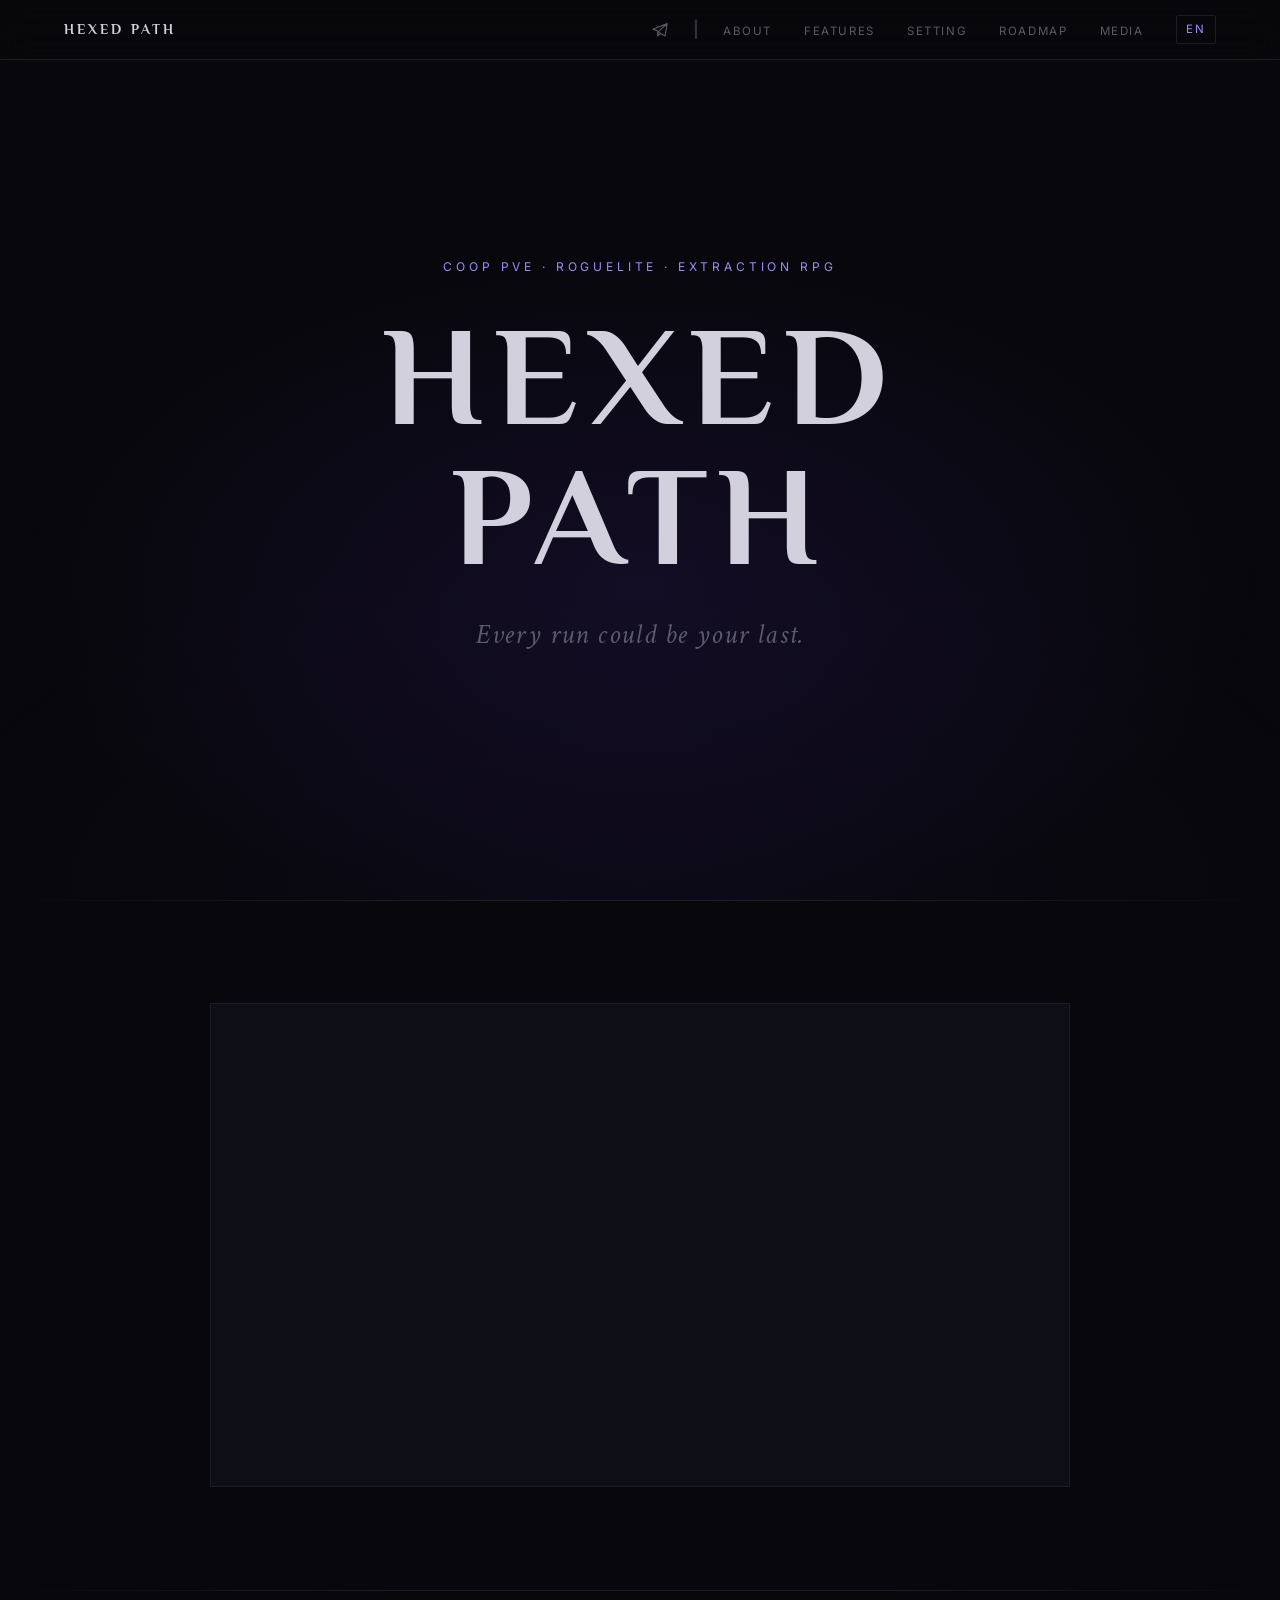
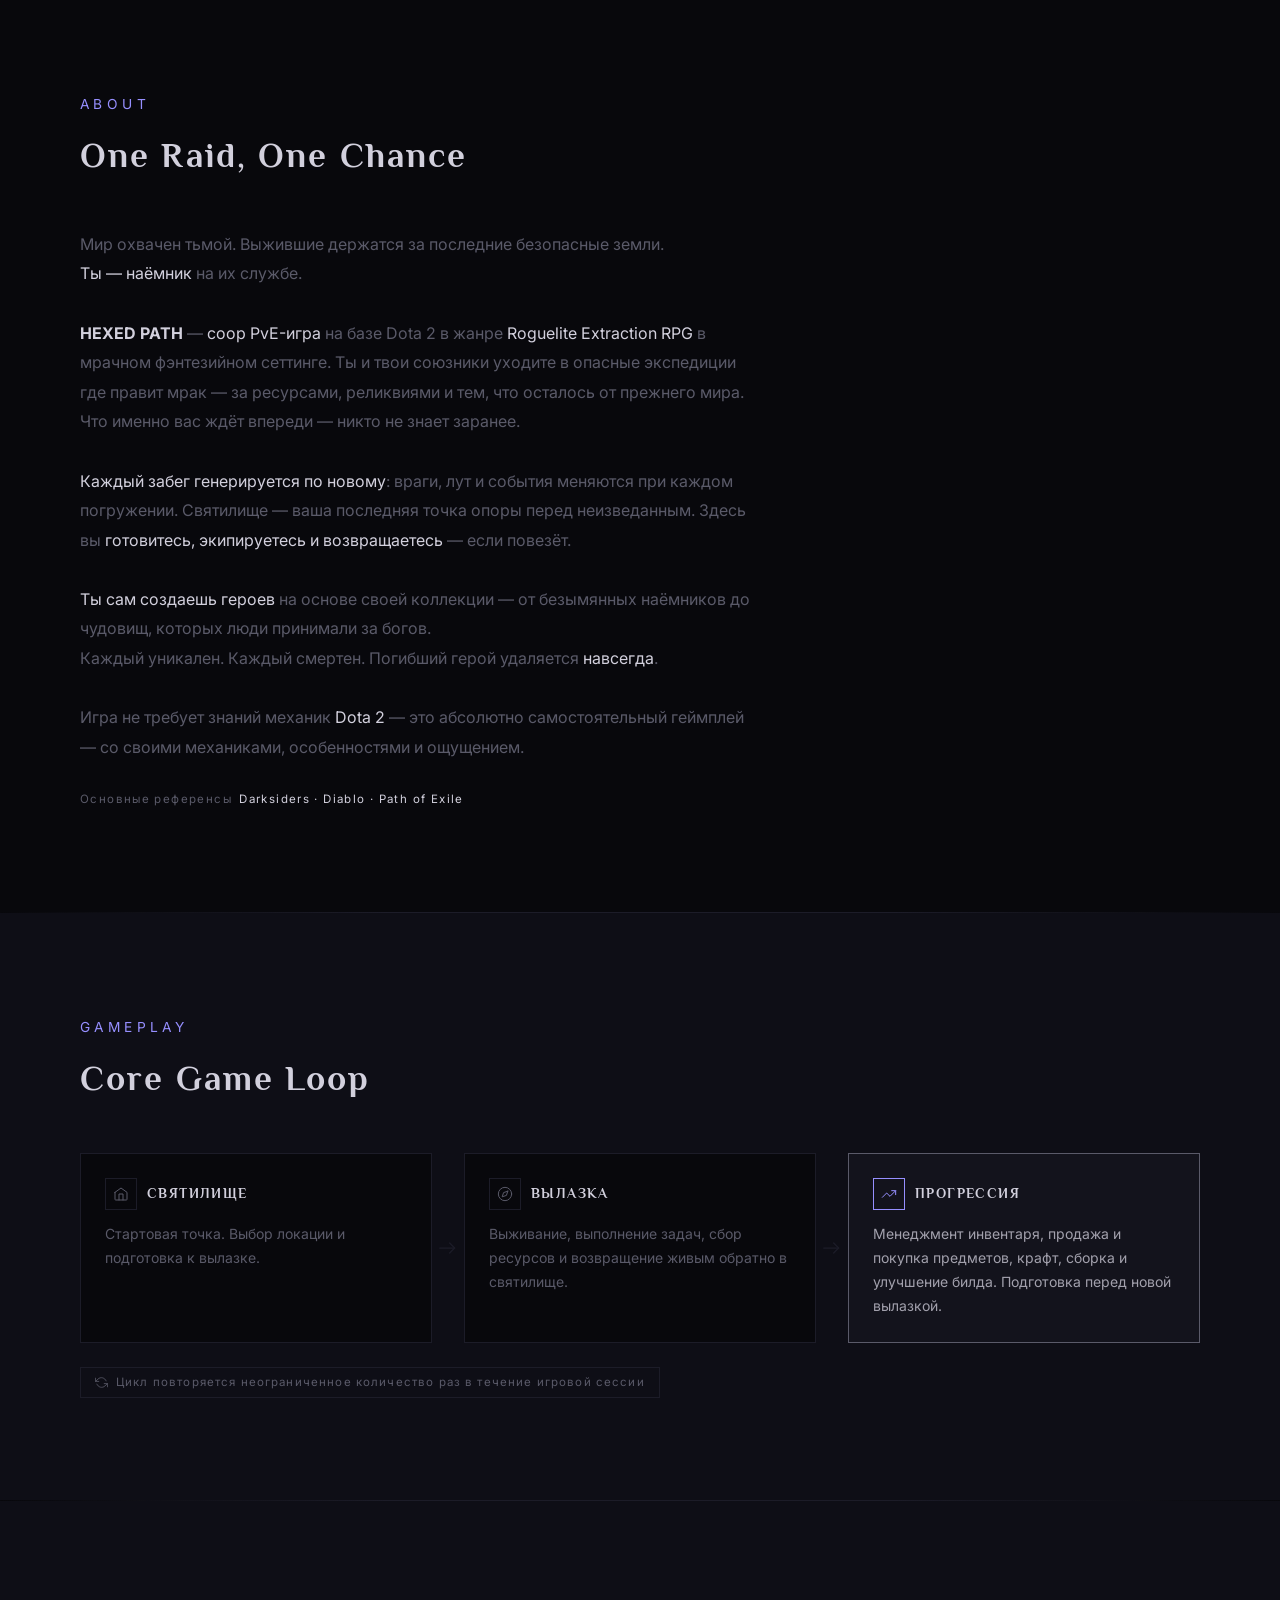
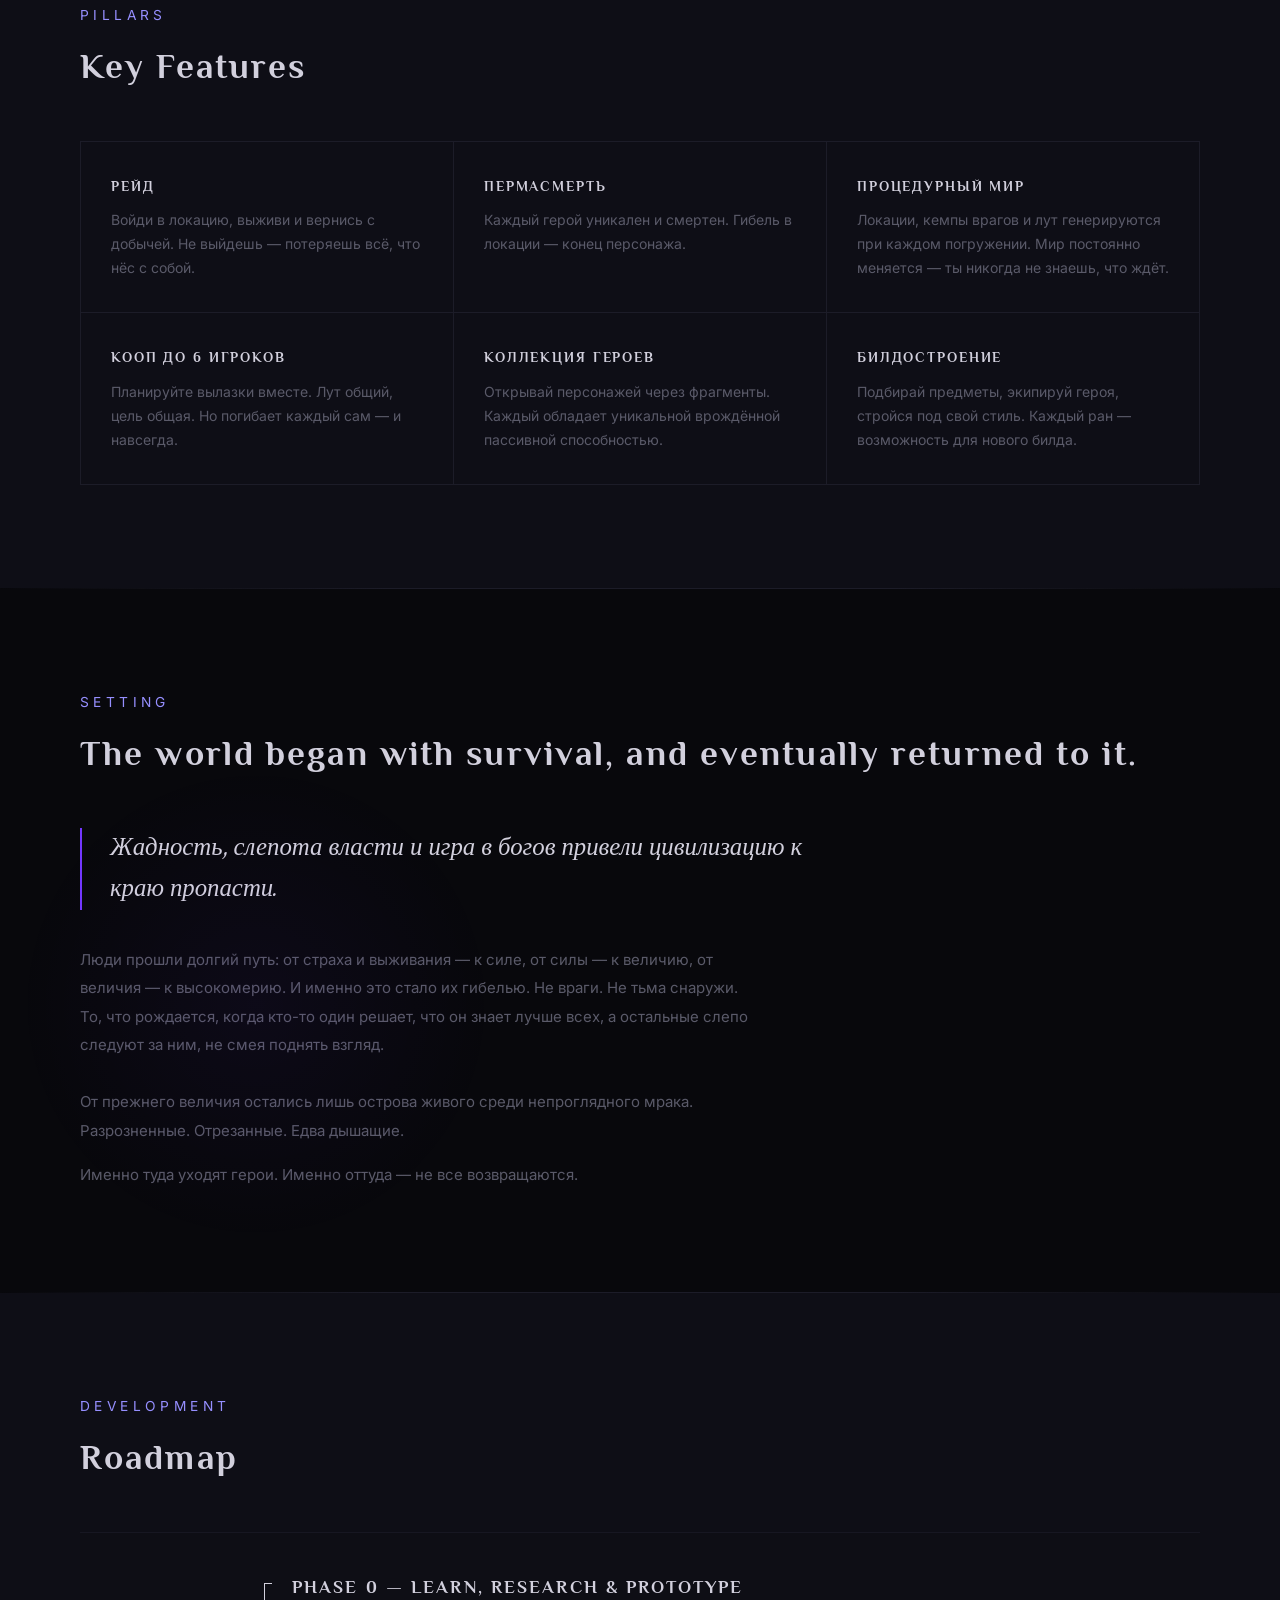
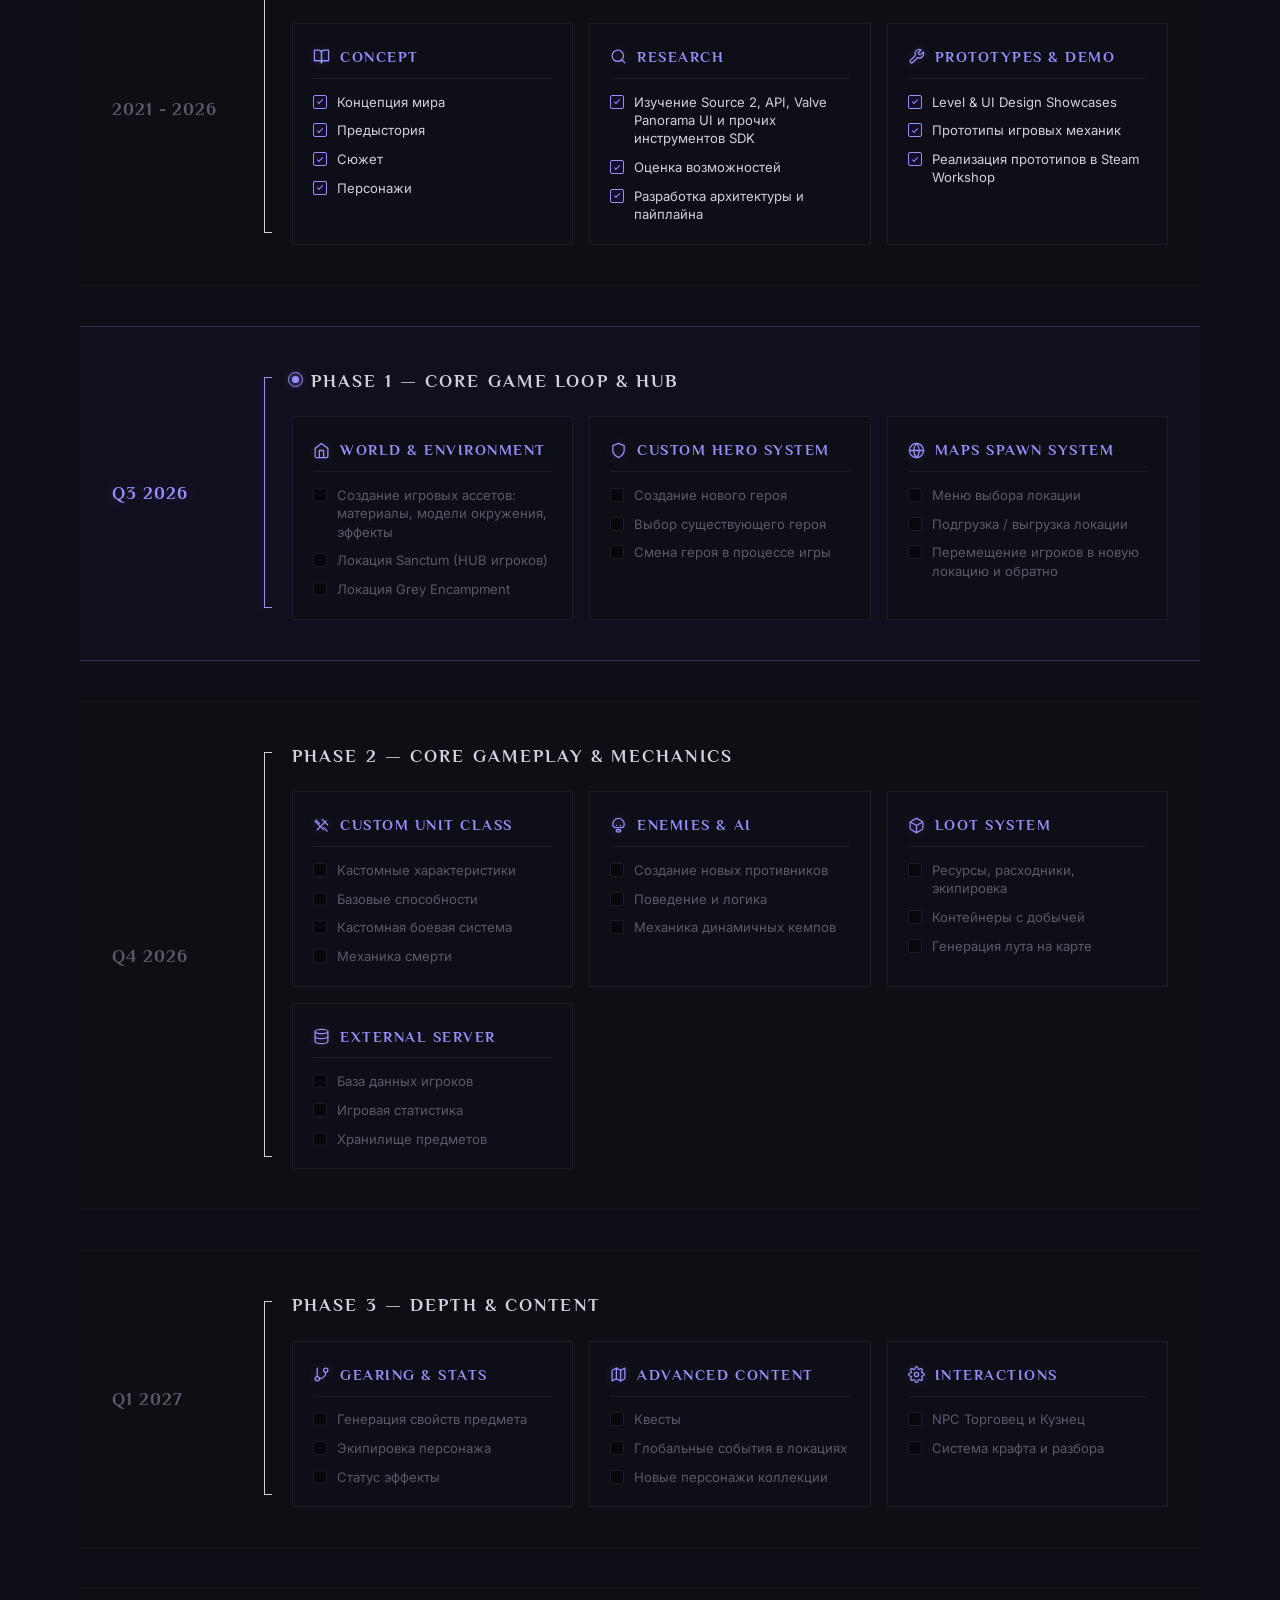
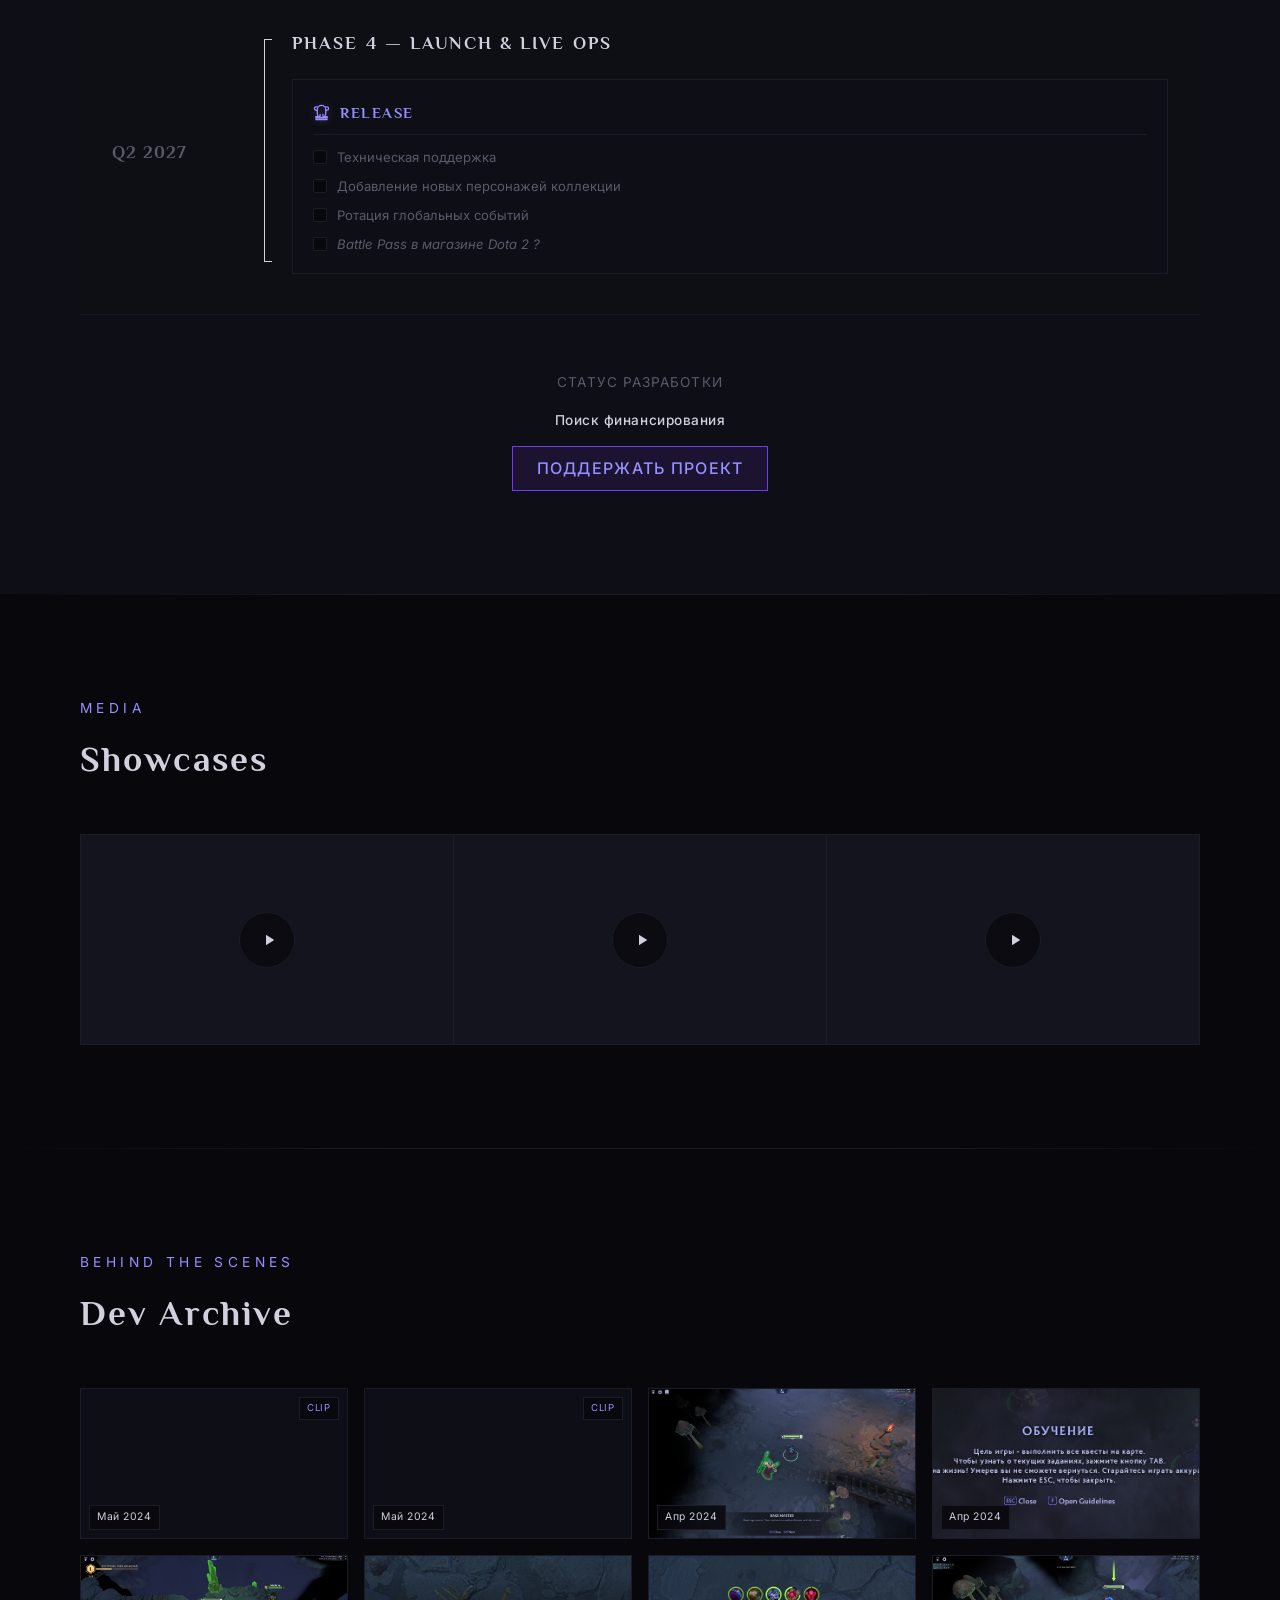
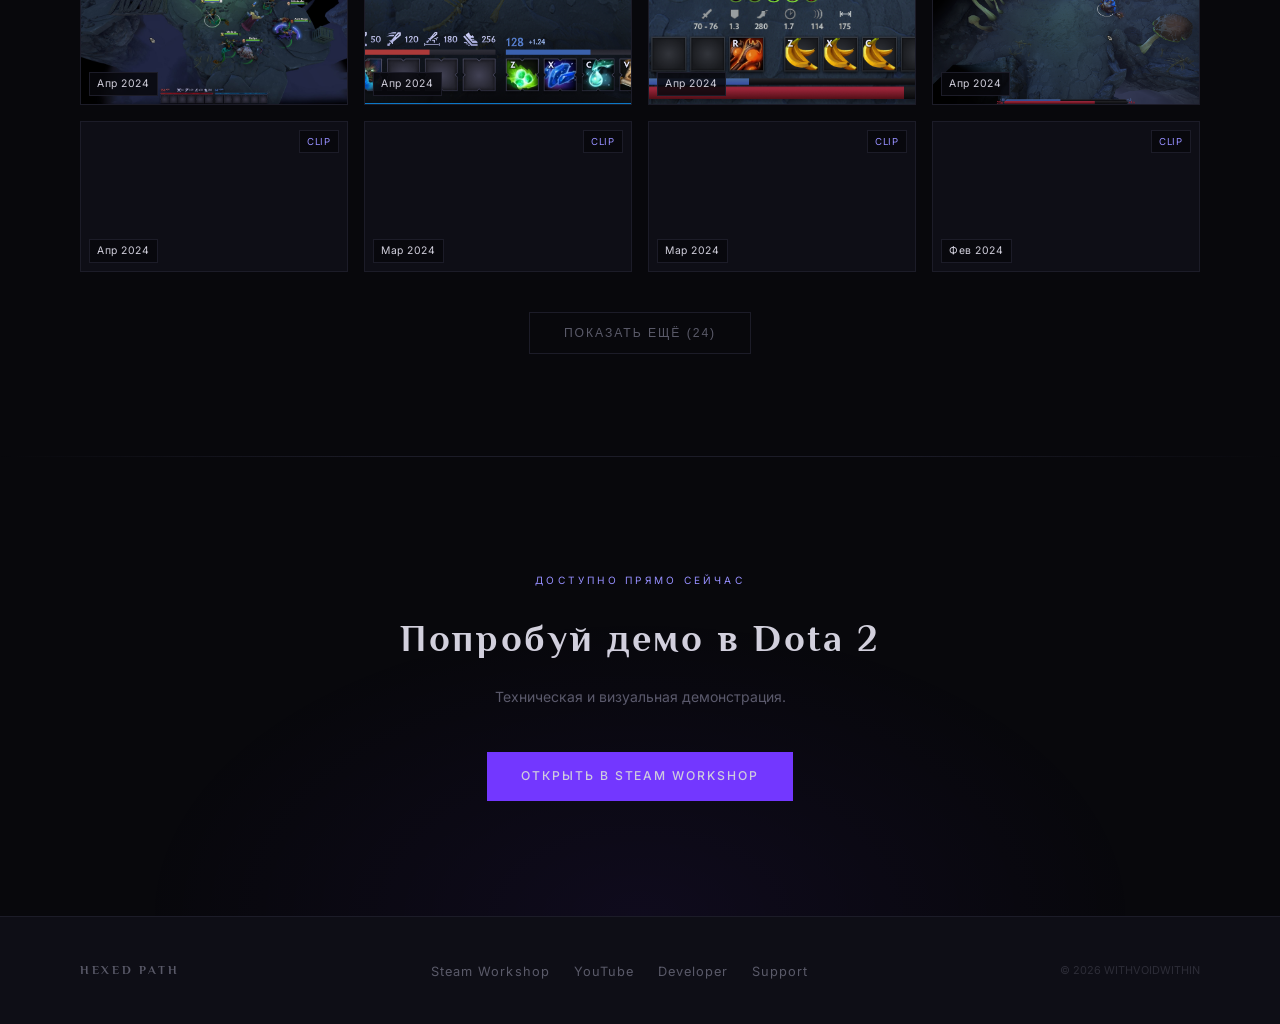
==== commit 74bcbef2: "Add Telegram social link" ====
--- a/ru/index.html
+++ b/ru/index.html
@@ -23,15 +23,23 @@
     <!-- ═══ NAV ═══ -->
     <nav class="nav" aria-label="Основная навигация">
         <span class="nav-logo">Hexed Path</span>
-        <div class="nav-group">
-            <ul class="nav-links">
-                <li><a href="#about">About</a></li>
-                <li><a href="#features">Features</a></li>
-                <li><a href="#world">Setting</a></li>
-                <li><a href="#roadmap">Roadmap</a></li>
-                <li><a href="#media">Media</a></li>
-            </ul>
-            <a href="../" class="lang-toggle">EN</a>
+        <div class="nav-right">
+            <div class="socials">
+                <a href="https://t.me/hexed_path" target="_blank" rel="noopener" aria-label="Telegram" class="social-link">
+                    <svg viewBox="0 0 24 24" fill="none" stroke="currentColor" stroke-width="1.5" stroke-linecap="round" stroke-linejoin="round"><path d="M21.5 3.5 2.5 11l6 2.2M21.5 3.5 18.8 20 9 14.8M21.5 3.5 9 14.8m0 0v5.2l3-3.2"/></svg>
+                </a>
+            </div>
+            <span class="nav-divider">|</span>
+            <div class="nav-group">
+                <ul class="nav-links">
+                    <li><a href="#about">About</a></li>
+                    <li><a href="#features">Features</a></li>
+                    <li><a href="#world">Setting</a></li>
+                    <li><a href="#roadmap">Roadmap</a></li>
+                    <li><a href="#media">Media</a></li>
+                </ul>
+                <a href="../" class="lang-toggle">EN</a>
+            </div>
         </div>
     </nav>
 
--- a/assets/styles.css
+++ b/assets/styles.css
@@ -134,6 +134,42 @@
     .nav .nav-links {
         display: none;
     }
+}
+
+.socials {
+    display: flex;
+    align-items: center;
+}
+
+.social-link {
+    display: flex;
+    align-items: center;
+    justify-content: center;
+    color: var(--muted);
+    transition: color 0.2s;
+}
+
+.social-link:hover {
+    color: var(--accent-lit);
+}
+
+.social-link svg {
+    width: 18px;
+    height: 18px;
+}
+
+.nav-right {
+    display: flex;
+    align-items: center;
+    gap: 1.5rem;
+}
+
+.nav-divider {
+    color: var(--muted);
+    font-size: 1rem;
+    font-weight: bold;
+    user-select: none;
+    opacity: 0.5;
 }
 
 /* === HERO === */
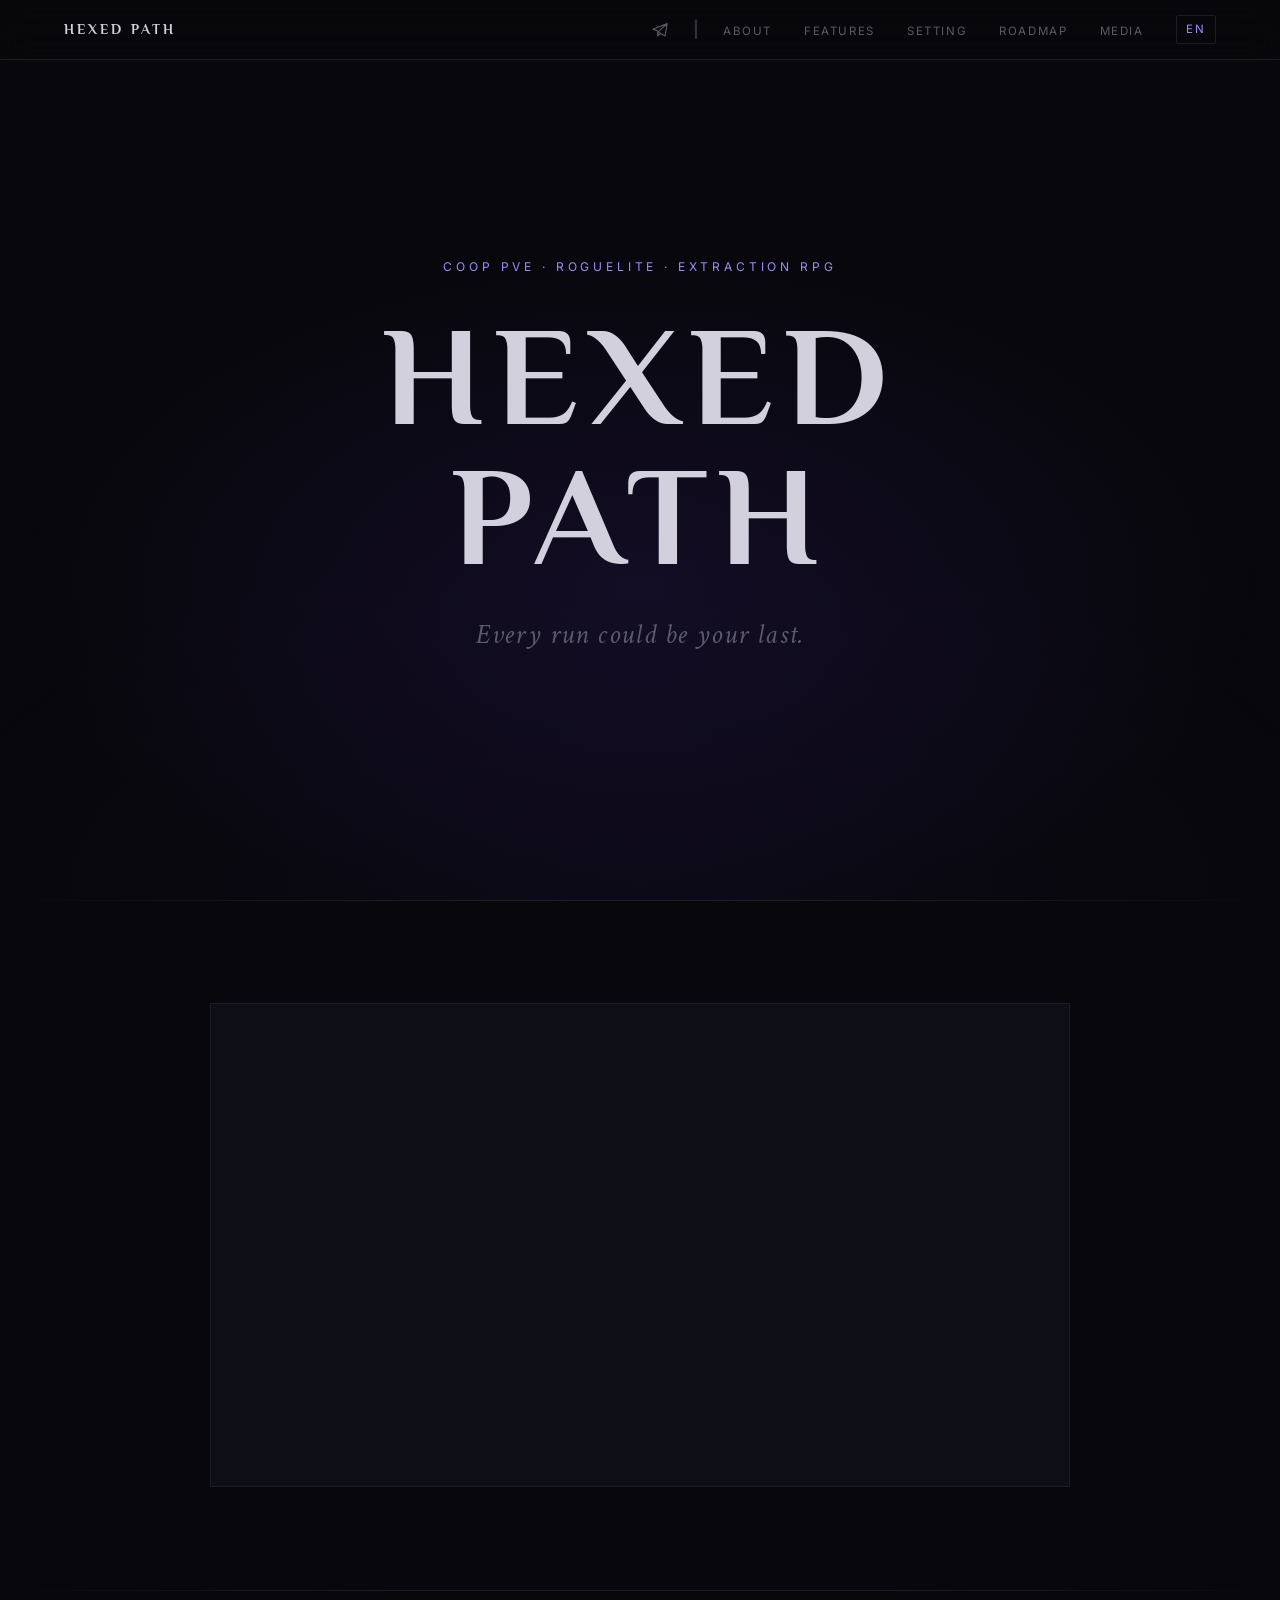
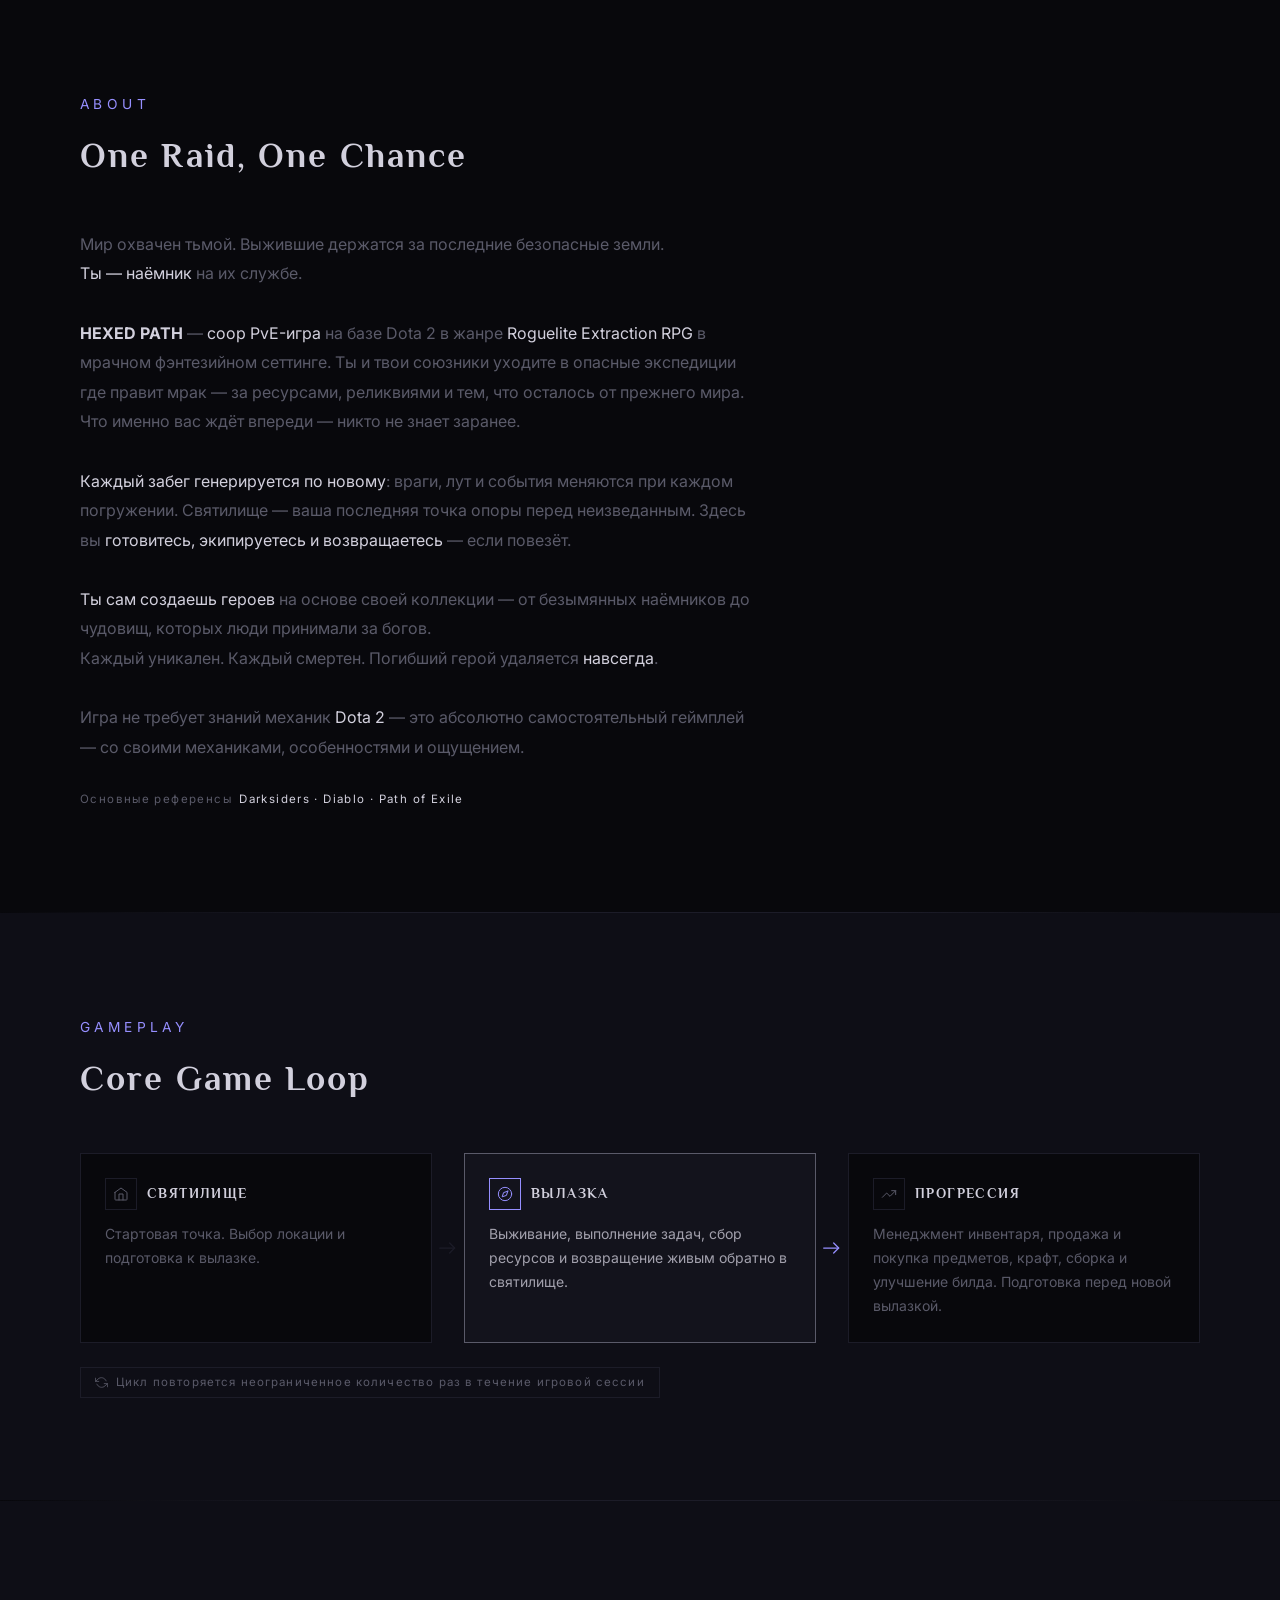
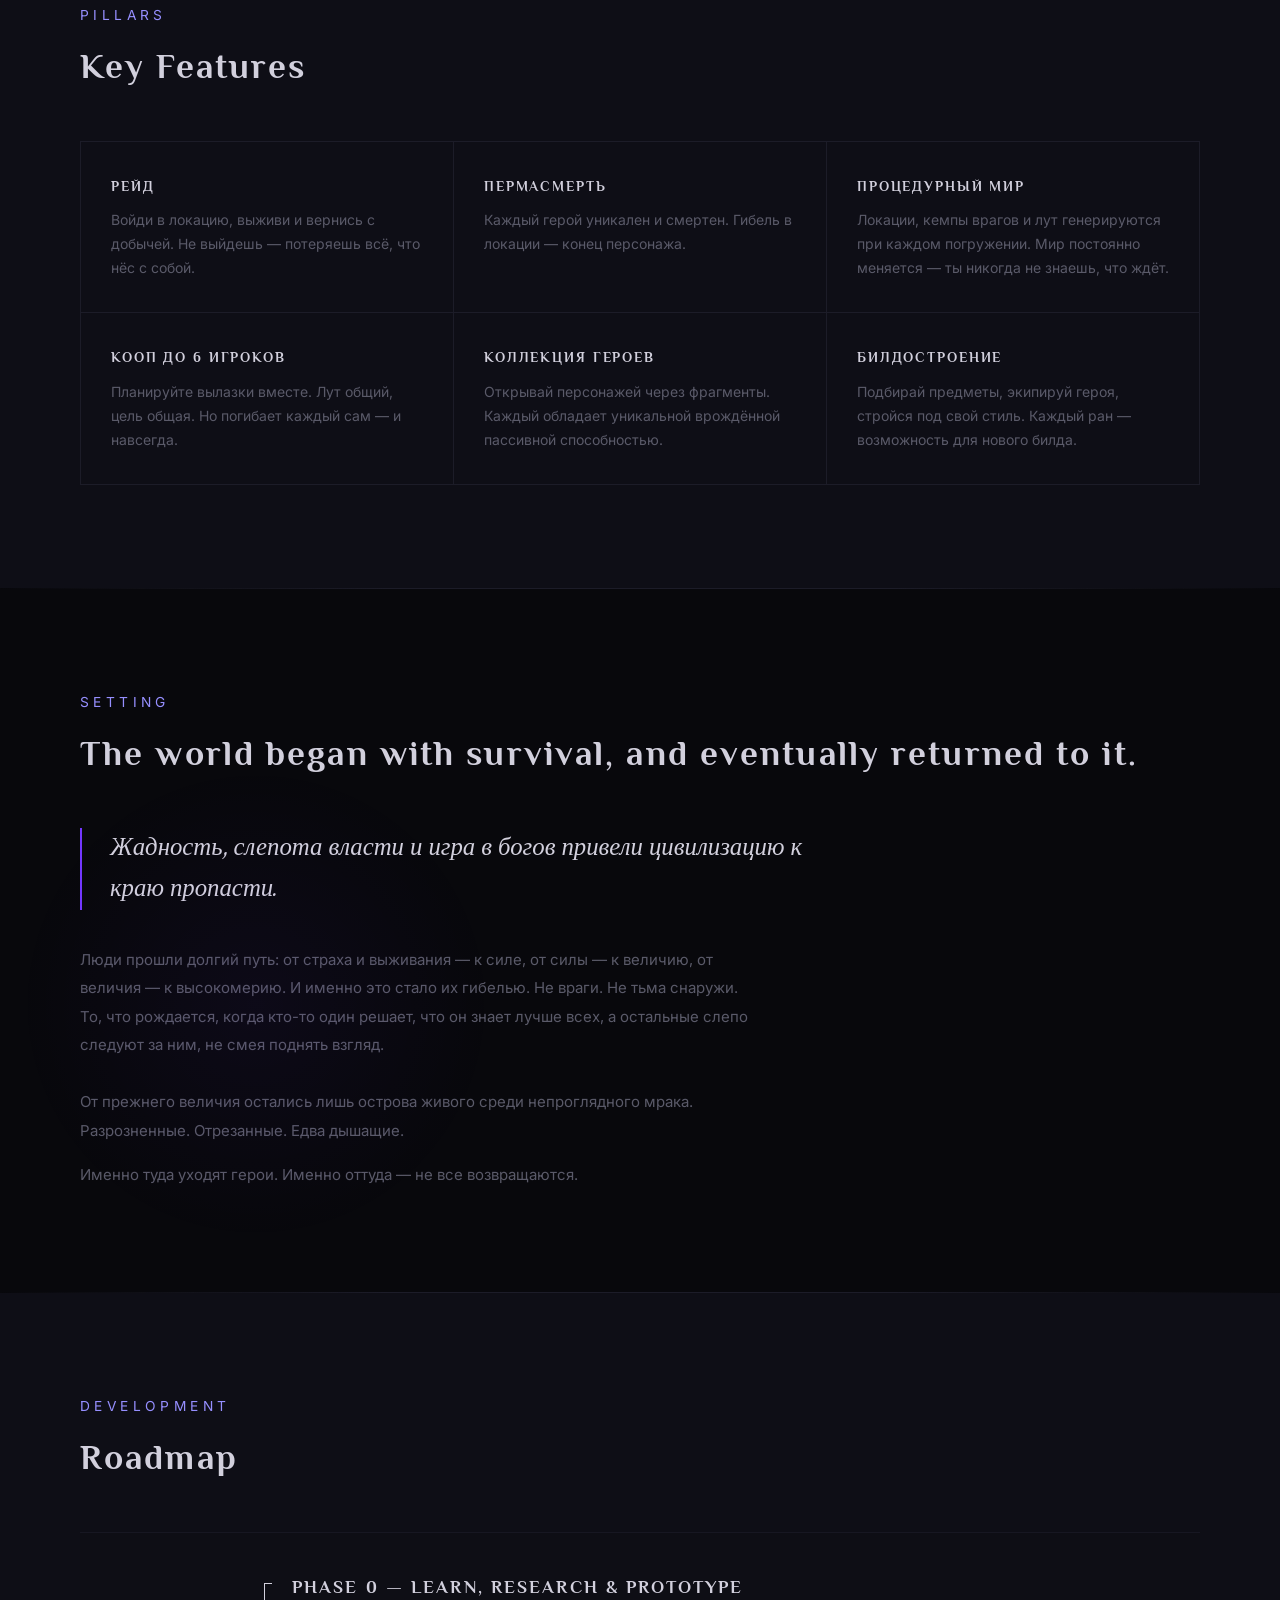
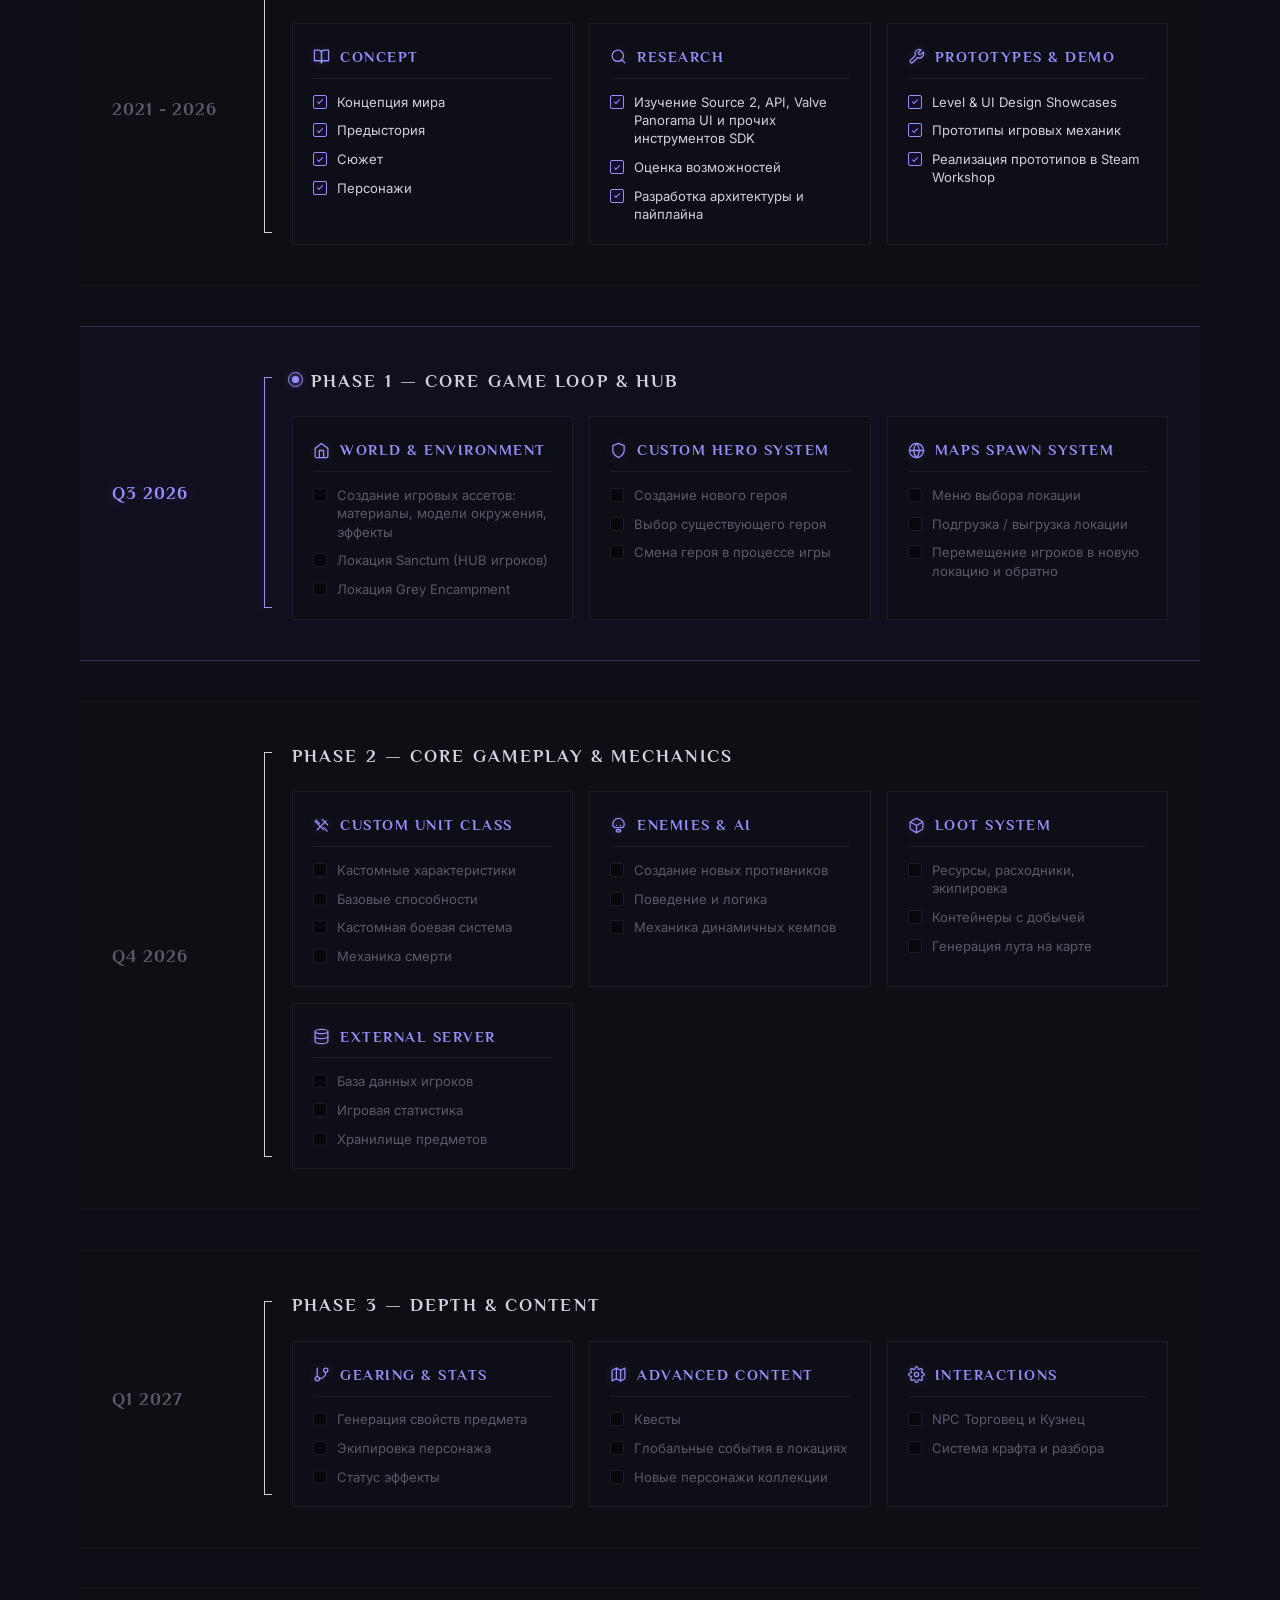
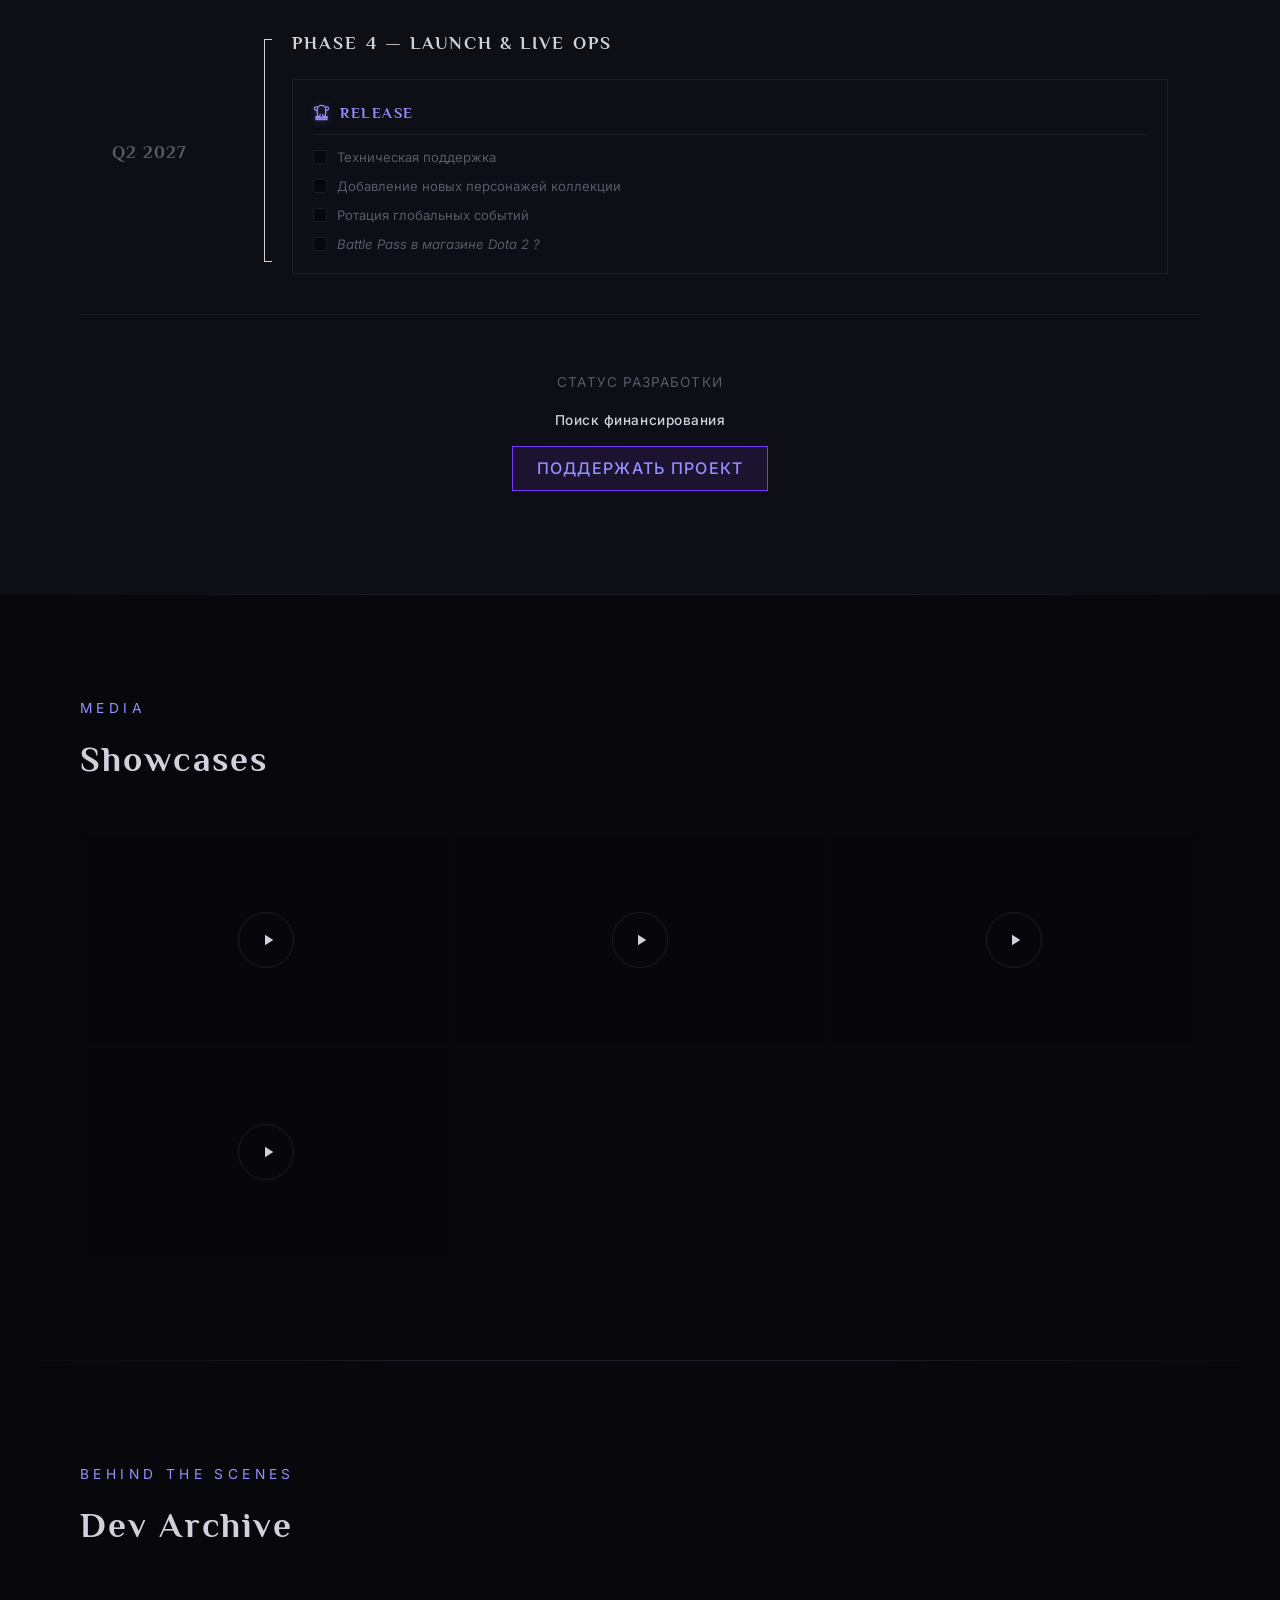
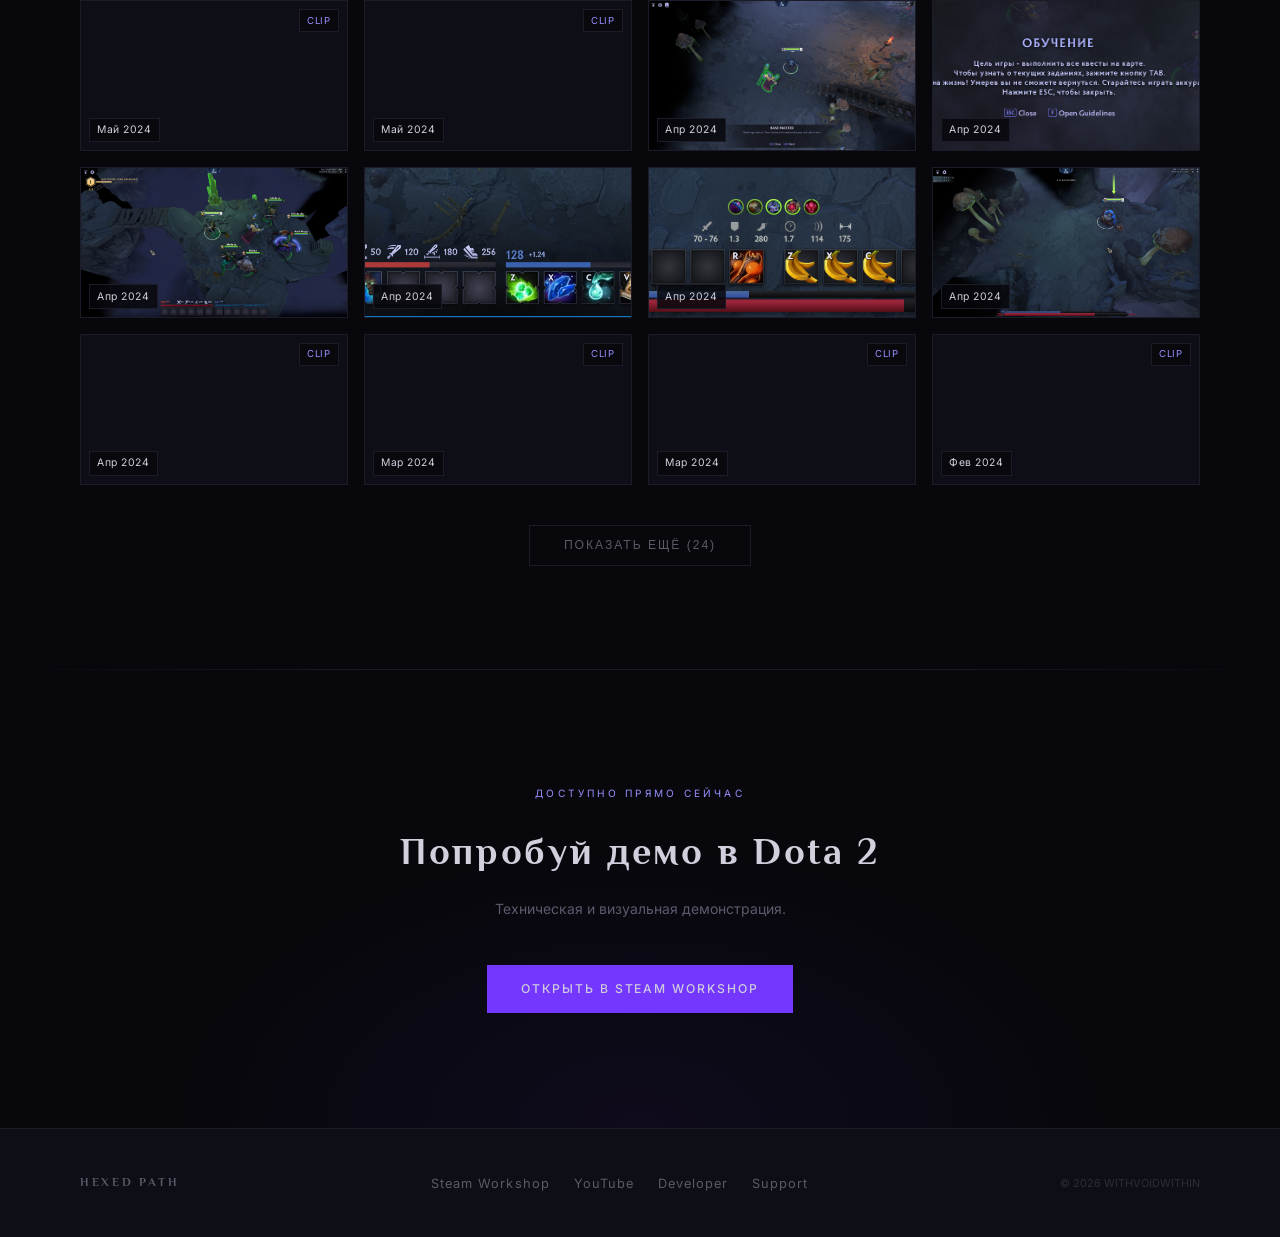
==== commit 03d08109: "Adjust media grid styles and add Sanctum card" ====
--- a/ru/index.html
+++ b/ru/index.html
@@ -719,7 +719,20 @@
 
             <div class="media-grid reveal">
 
-                <!-- Карточка 1: Misty Swamp -->
+                <!-- The Sanctum -->
+                <a href="https://www.youtube.com/shorts/Dmjvt8l2mDc" target="_blank" rel="noopener" class="media-card" 
+                   style="background-image: url('https://img.youtube.com/vi/Dmjvt8l2mDc/maxresdefault.jpg');">
+                    <div class="media-inner">
+                        <div class="media-play">
+                            <svg viewBox="0 0 24 24">
+                                <path d="M8 5v14l11-7z" />
+                            </svg>
+                        </div>
+                        <!-- <span class="media-card-label">Misty Swamp Environment</span> -->
+                    </div>
+                </a>
+
+                <!-- Gameplay Demo -->
                 <a href="https://www.youtube.com/watch?v=T5y55iInyWI&pp" target="_blank" rel="noopener" class="media-card" 
                    style="background-image: url('https://img.youtube.com/vi/T5y55iInyWI/maxresdefault.jpg');">
                     <div class="media-inner">
@@ -728,11 +741,11 @@
                                 <path d="M8 5v14l11-7z" />
                             </svg>
                         </div>
-                        <span class="media-card-label">Misty Swamp Environment</span>
+                        <!-- <span class="media-card-label">Misty Swamp Environment</span> -->
                     </div>
                 </a>
 
-                <!-- Карточка 2: Hero Selection -->
+                <!-- Misty Swamp -->
                 <a href="https://www.youtube.com/watch?v=6yBb1C3Lgks" target="_blank" rel="noopener" class="media-card" 
                    style="background-image: url('https://img.youtube.com/vi/6yBb1C3Lgks/maxresdefault.jpg');">
                     <div class="media-inner">
@@ -741,11 +754,11 @@
                                 <path d="M8 5v14l11-7z" />
                             </svg>
                         </div>
-                        <span class="media-card-label">Hero Selection UI</span>
+                        <!-- <span class="media-card-label">Hero Selection UI</span> -->
                     </div>
                 </a>
 
-                <!-- Карточка 3: Gameplay Demo -->
+                <!-- Custom Hero Selection -->
                 <a href="https://www.youtube.com/watch?v=Hzrp8oN9mPo" target="_blank" rel="noopener" class="media-card" 
                    style="background-image: url('https://img.youtube.com/vi/Hzrp8oN9mPo/maxresdefault.jpg');">
                     <div class="media-inner">
@@ -754,7 +767,7 @@
                                 <path d="M8 5v14l11-7z" />
                             </svg>
                         </div>
-                        <span class="media-card-label">Gameplay Demo</span>
+                        <!-- <span class="media-card-label">Gameplay Demo</span> -->
                     </div>
                 </a>
 
--- a/assets/styles.css
+++ b/assets/styles.css
@@ -885,8 +885,8 @@
     display: grid;
     grid-template-columns: repeat(3, 1fr);
     gap: 1px;
-    background: var(--border);
-    border: 1px solid var(--border);
+    /* background: var(--border); */
+    /* border: 1px solid var(--border); */
 
     @media (max-width: 860px) {
         grid-template-columns: 1fr;
@@ -904,6 +904,7 @@
     position: relative;
     overflow: hidden;
     cursor: pointer;
+    margin: 2px;
 
     /* Мягкое затемнение фона, чтобы выделить кнопку */
     &::before {
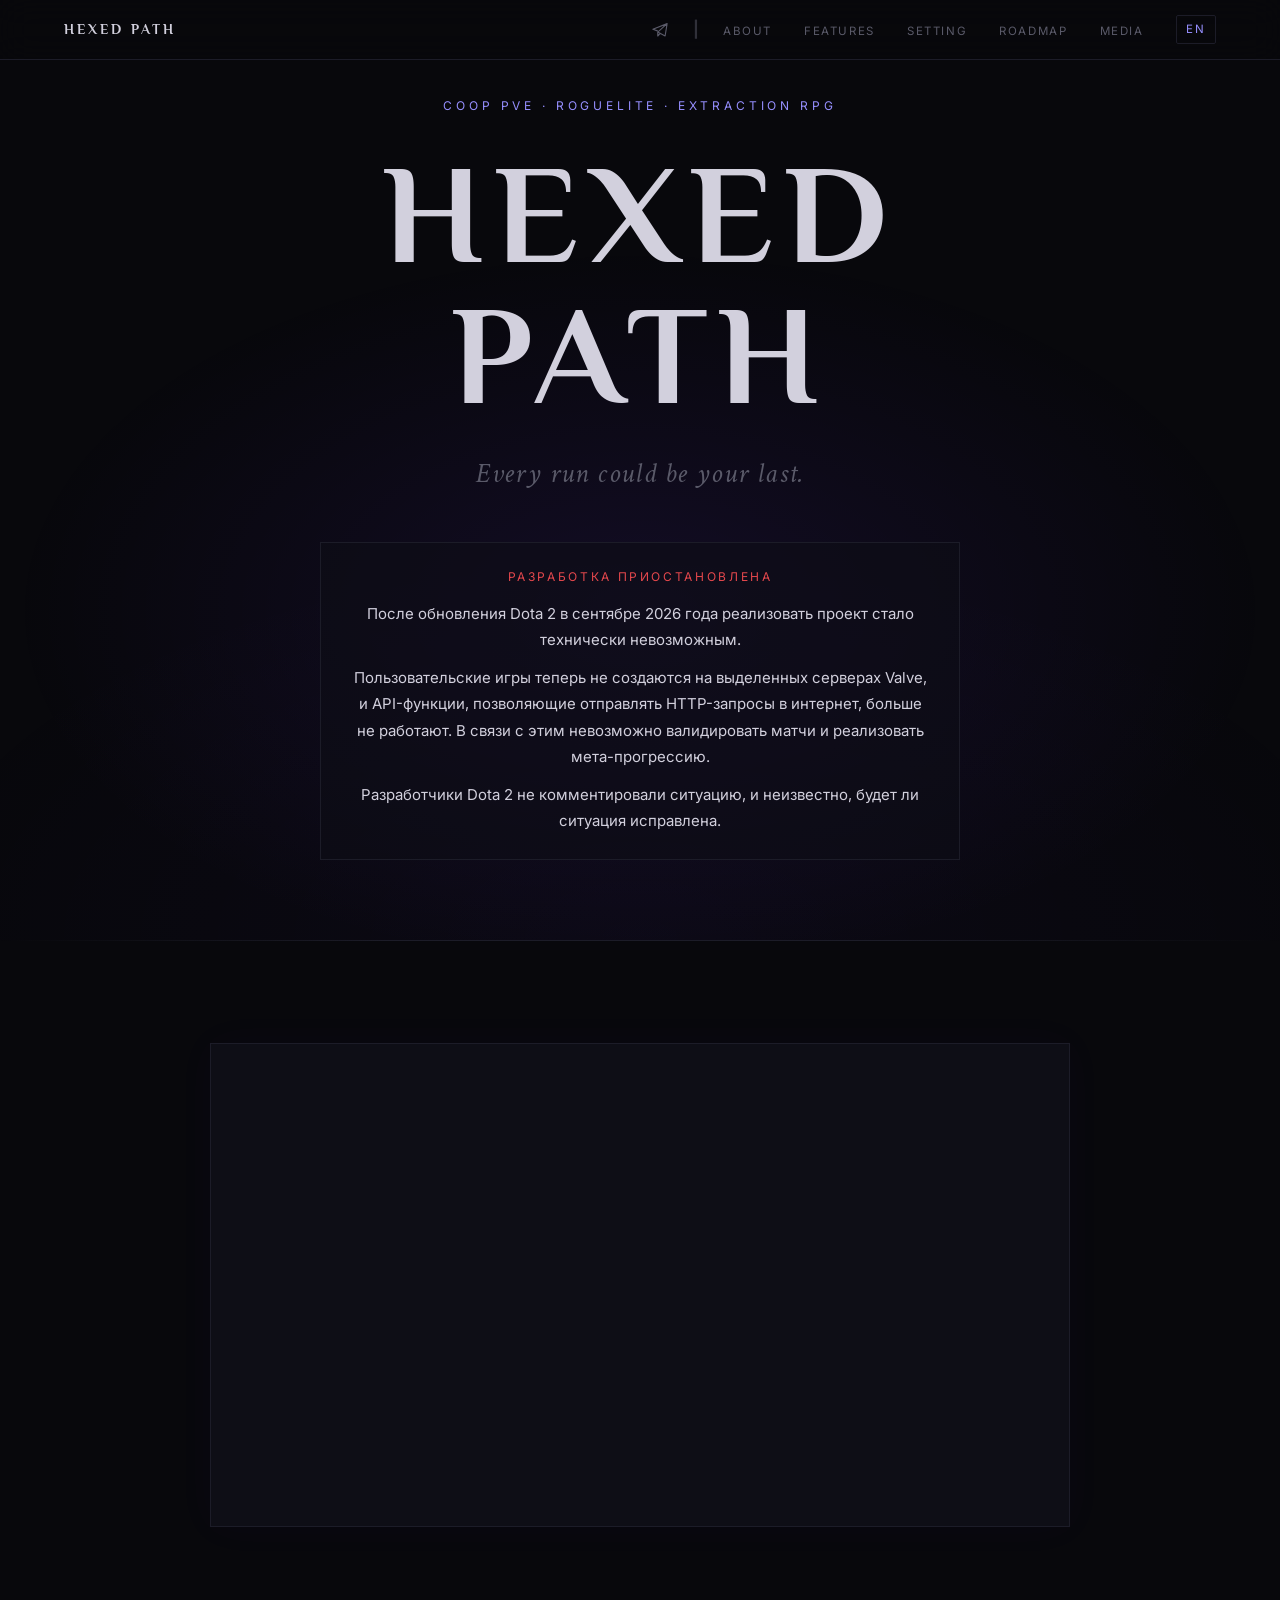
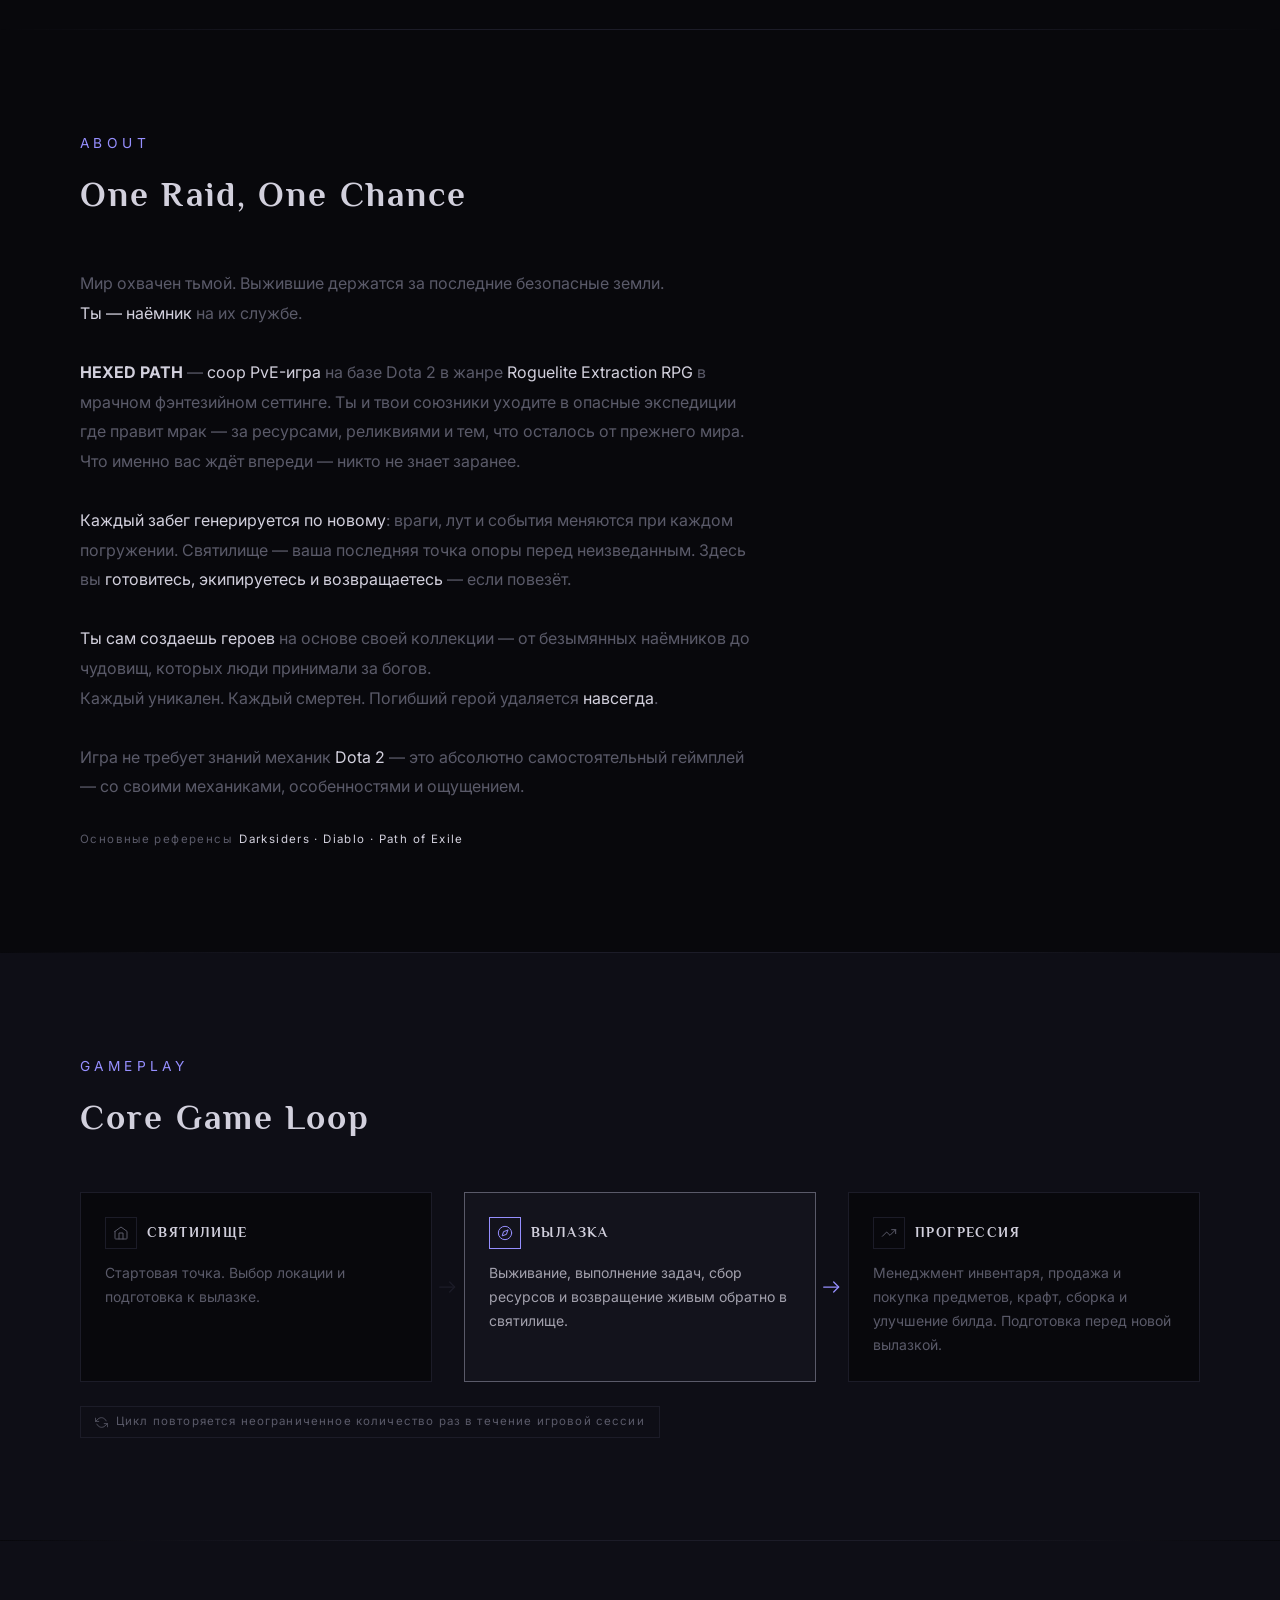
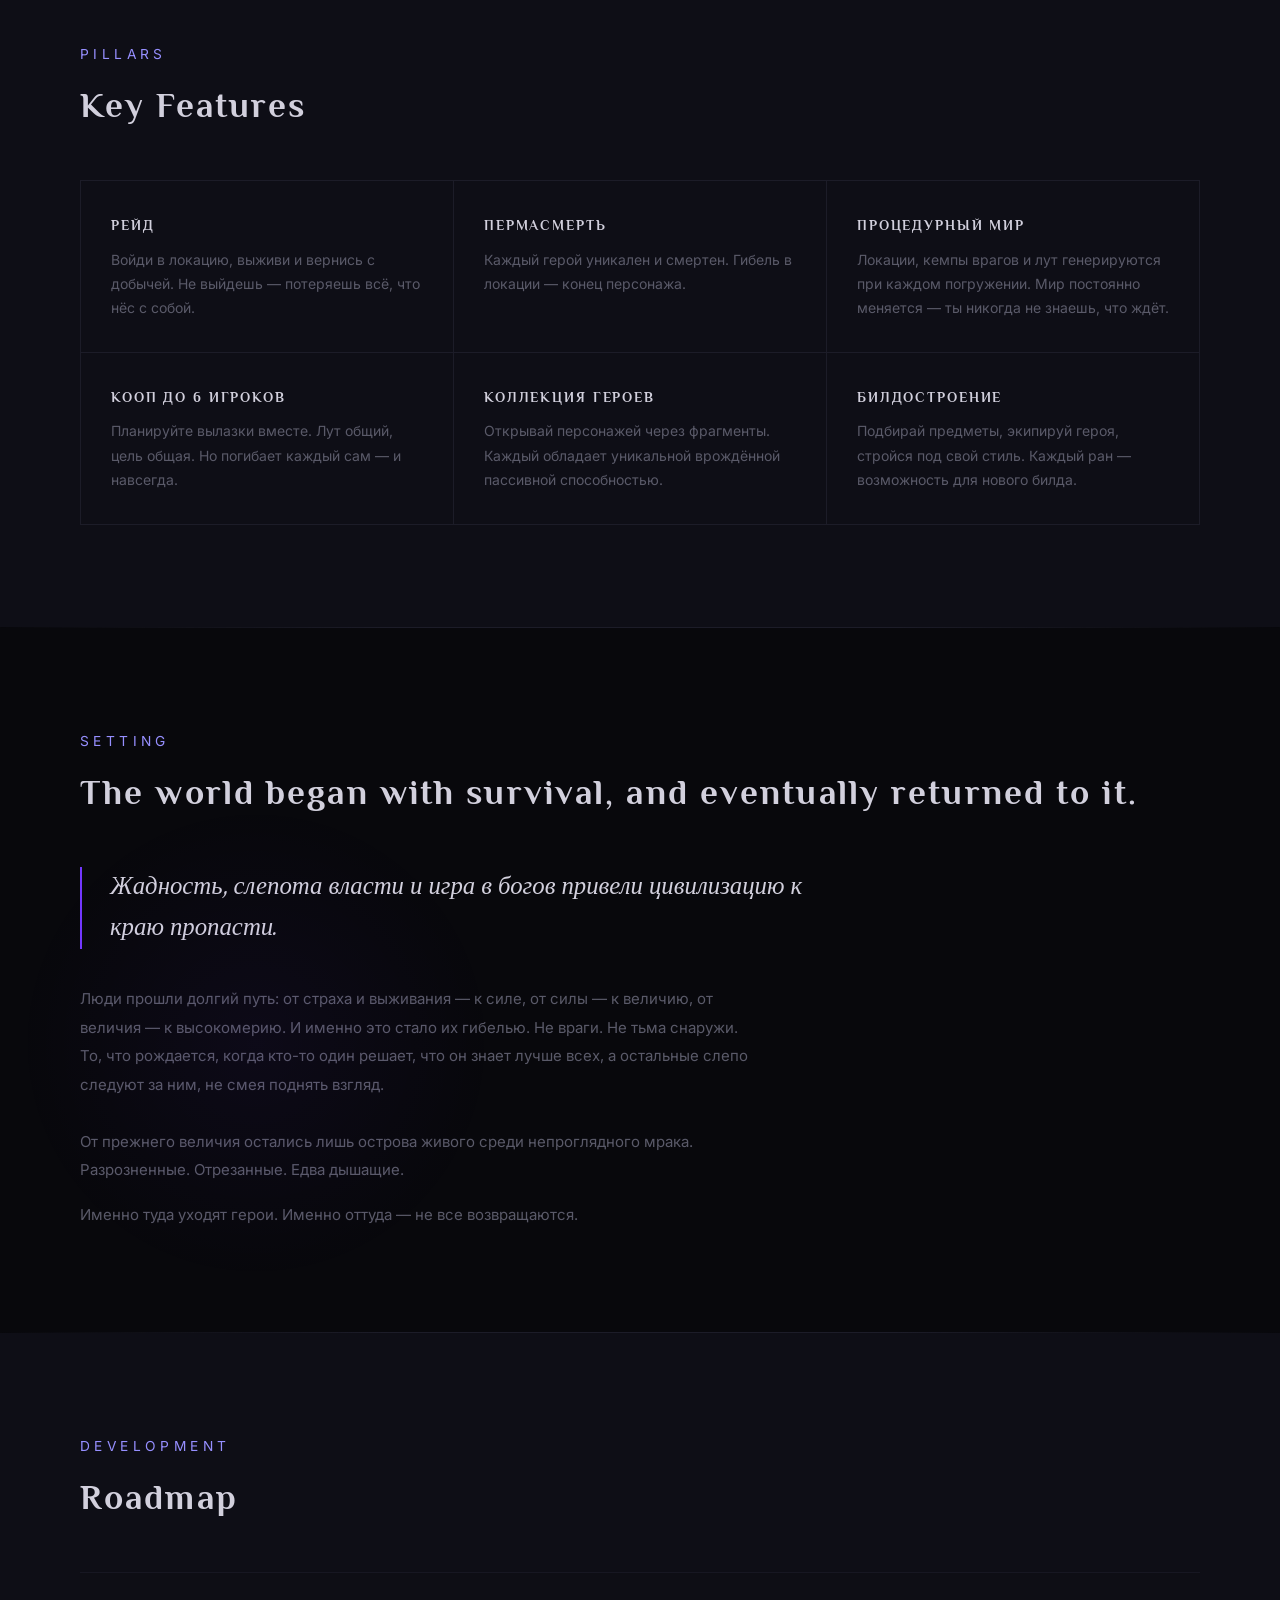
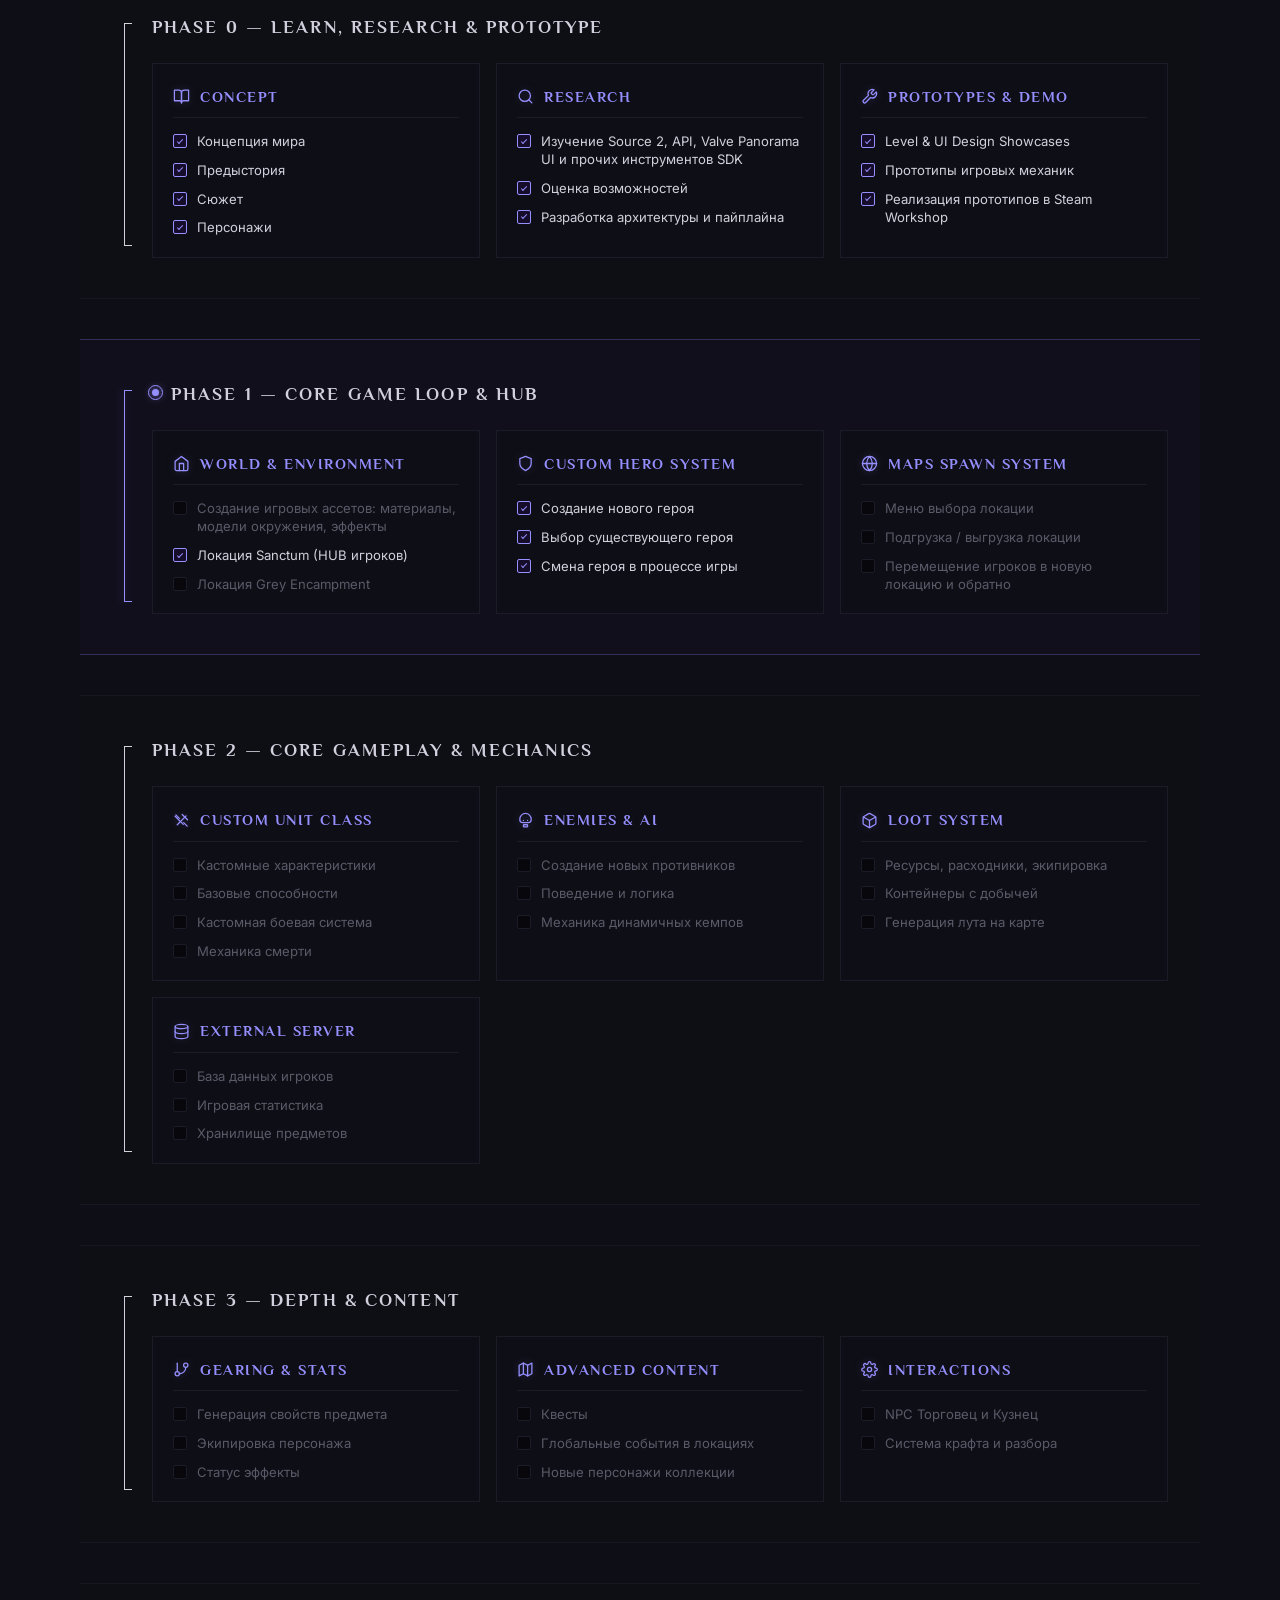
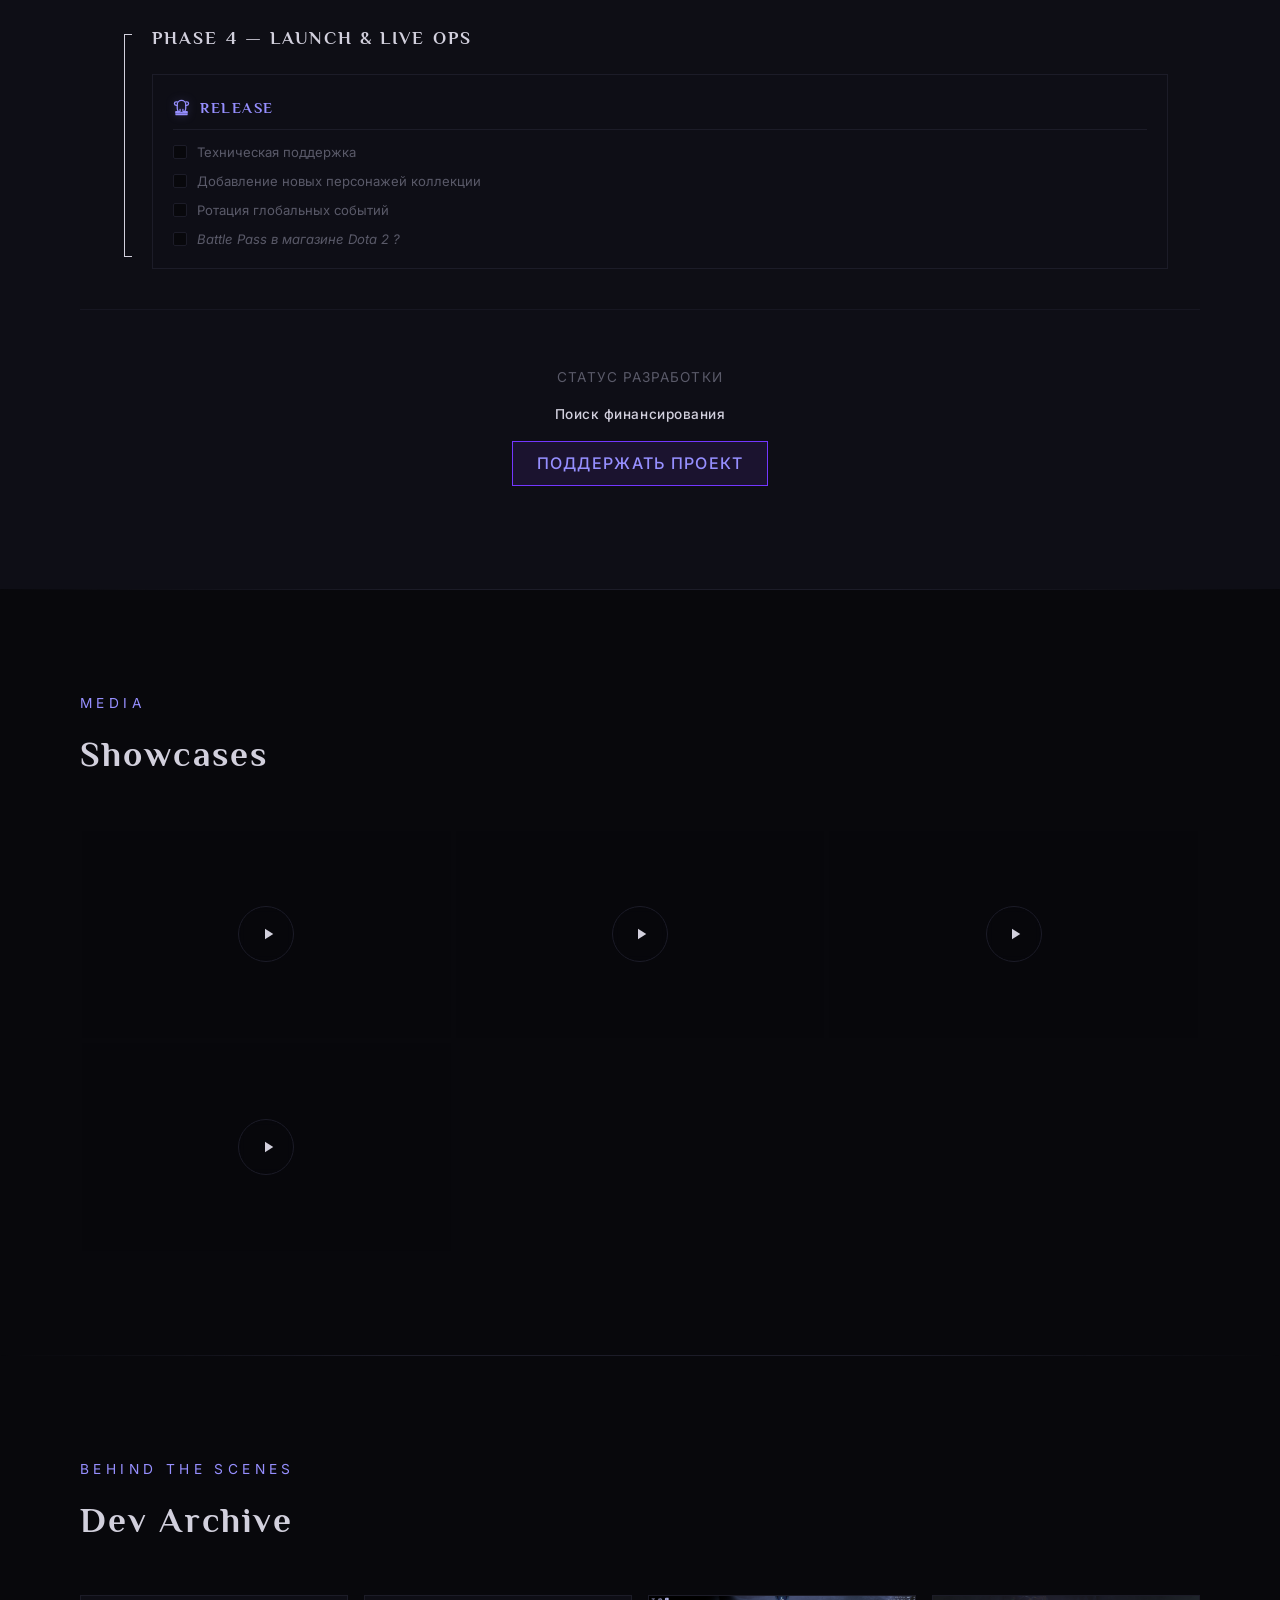
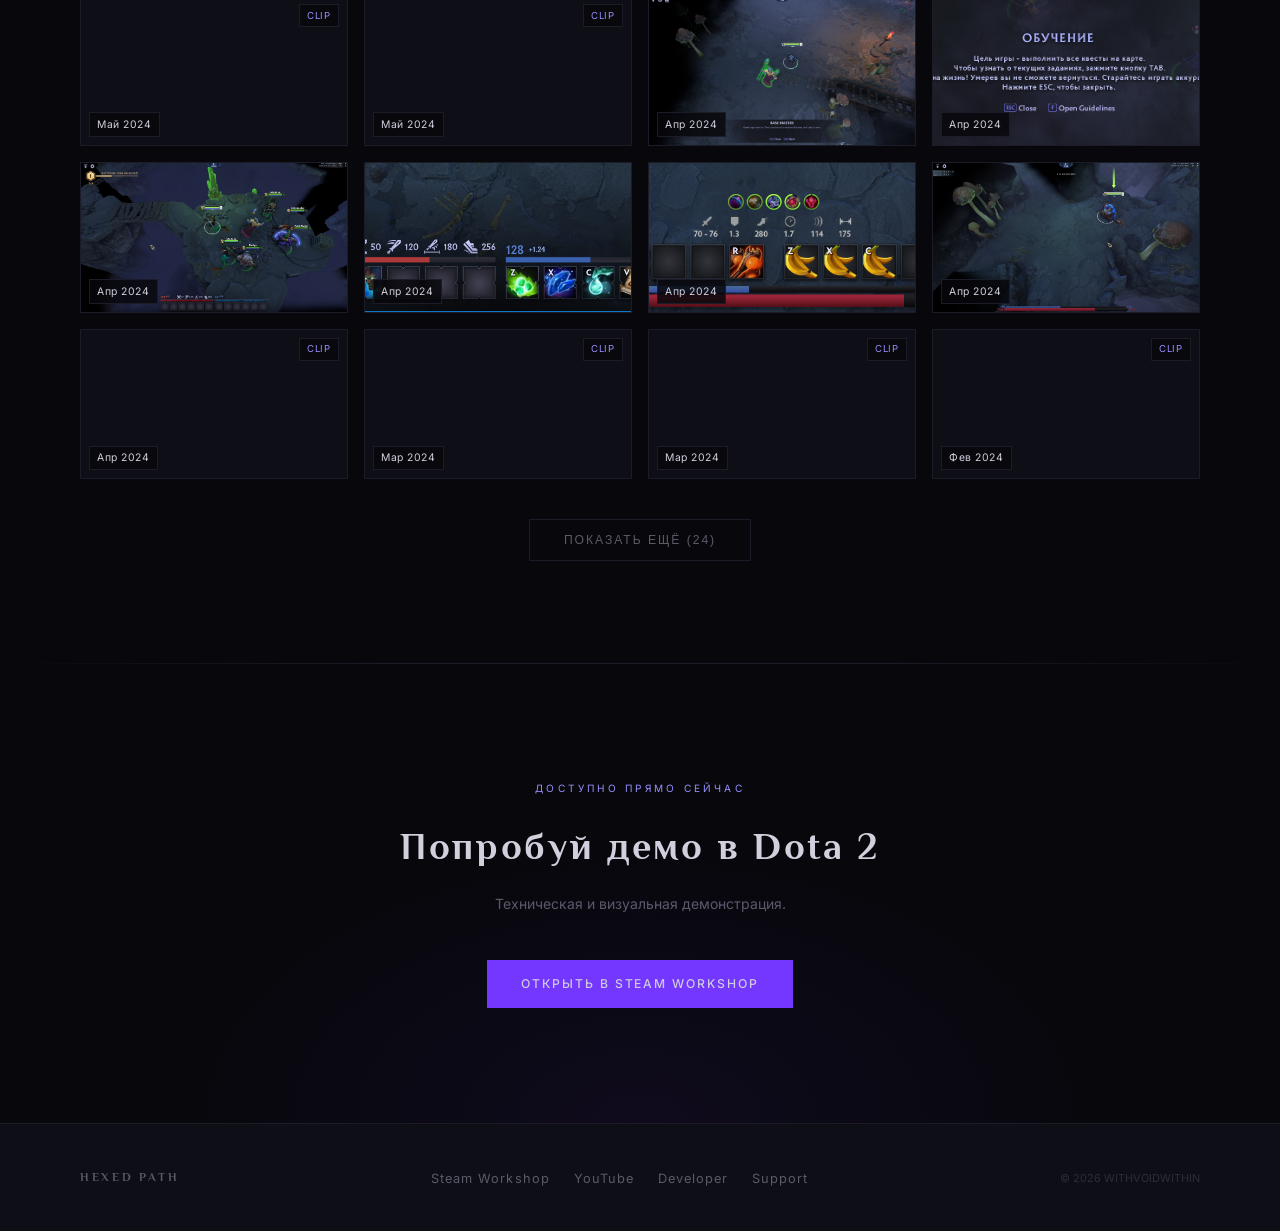
==== commit 25e8379a: "Update" ====
--- a/ru/index.html
+++ b/ru/index.html
@@ -48,6 +48,12 @@
         <div class="hero-eyebrow">Coop PvE · Roguelite · Extraction RPG</div>
         <h1 class="hero-title">Hexed<br>Path</h1>
         <p class="hero-tagline">Every run could be your last.</p>
+        <div class="hero-notice" role="note">
+            <div class="hero-notice-title">Разработка приостановлена</div>
+            <p>После обновления Dota 2 в сентябре 2026 года реализовать проект стало технически невозможным.</p>
+            <p>Пользовательские игры теперь не создаются на выделенных серверах Valve, и API-функции, позволяющие отправлять HTTP-запросы в интернет, больше не работают. В связи с этим невозможно валидировать матчи и реализовать мета-прогрессию.</p>
+            <p>Разработчики Dota 2 не комментировали ситуацию, и неизвестно, будет ли ситуация исправлена.</p>
+        </div>
     </section>
 
     <div class="divider"></div>
@@ -247,7 +253,6 @@
 
                 <!-- Phase 0 -->
                 <div class="roadmap-row">
-                    <div class="roadmap-time">2021 - 2026</div>
                     <div class="roadmap-bracket">
                         <div class="roadmap-bracket-line"></div>
                     </div>
@@ -346,7 +351,6 @@
 
                 <!-- Phase 1 (Active) -->
                 <div class="roadmap-row is-active">
-                    <div class="roadmap-time">Q3 2026</div>
                     <div class="roadmap-bracket">
                         <div class="roadmap-bracket-line"></div>
                     </div>
@@ -370,7 +374,7 @@
                                     </li>
                                     <li>
                                         <label class="task-label">
-                                            <input type="checkbox" class="task-checkbox" disabled>
+                                            <input type="checkbox" class="task-checkbox" checked disabled>
                                             <span>Локация Sanctum (HUB игроков)</span>
                                         </label>
                                     </li>
@@ -390,19 +394,19 @@
                                 <ul class="theme-card-tasks">
                                     <li>
                                         <label class="task-label">
-                                            <input type="checkbox" class="task-checkbox" disabled>
+                                            <input type="checkbox" class="task-checkbox" checked disabled>
                                             <span>Создание нового героя</span>
                                         </label>
                                     </li>
                                     <li>
                                         <label class="task-label">
-                                            <input type="checkbox" class="task-checkbox" disabled>
+                                            <input type="checkbox" class="task-checkbox" checked disabled>
                                             <span>Выбор существующего героя</span>
                                         </label>
                                     </li>
                                     <li>
                                         <label class="task-label">
-                                            <input type="checkbox" class="task-checkbox" disabled>
+                                            <input type="checkbox" class="task-checkbox" checked disabled>
                                             <span>Смена героя в процессе игры</span>
                                         </label>
                                     </li>
@@ -440,7 +444,6 @@
 
                 <!-- Phase 2 -->
                 <div class="roadmap-row">
-                    <div class="roadmap-time">Q4 2026</div>
                     <div class="roadmap-bracket">
                         <div class="roadmap-bracket-line"></div>
                     </div>
@@ -565,7 +568,6 @@
 
                 <!-- Phase 3 -->
                 <div class="roadmap-row">
-                    <div class="roadmap-time">Q1 2027</div>
                     <div class="roadmap-bracket">
                         <div class="roadmap-bracket-line"></div>
                     </div>
@@ -652,7 +654,6 @@
 
                 <!-- Phase 4 -->
                 <div class="roadmap-row">
-                    <div class="roadmap-time">Q2 2027</div>
                     <div class="roadmap-bracket">
                         <div class="roadmap-bracket-line"></div>
                     </div>
--- a/assets/styles.css
+++ b/assets/styles.css
@@ -9,6 +9,7 @@
     --accent: #7337ff;
     --accent-lit: #968fff;
     --accent-dim: rgba(77, 10, 184, 0.12);
+    --danger: #e5484d;
 }
 
 /* === RESET === */
@@ -225,6 +226,39 @@
         letter-spacing: 0.05em;
         opacity: 0;
         animation: fadeUp 0.7s 0.95s forwards;
+    }
+
+    & .hero-notice {
+        max-width: 640px;
+        margin-top: 2.75rem;
+        padding: 1.5rem 1.75rem;
+        background: rgba(14, 14, 22, 0.6);
+        border: 1px solid var(--border);
+        opacity: 0;
+        animation: fadeUp 0.7s 1.3s forwards;
+
+        & .hero-notice-title {
+            font-size: 0.75rem;
+            letter-spacing: 0.22em;
+            text-transform: uppercase;
+            color: var(--danger);
+            margin-bottom: 0.85rem;
+        }
+
+        & p {
+            font-size: 0.9375rem;
+            line-height: 1.75;
+            color: var(--text);
+        }
+
+        & p + p {
+            margin-top: 0.75rem;
+        }
+
+        @media (max-width: 860px) {
+            margin-top: 2rem;
+            padding: 1.25rem;
+        }
     }
 
     & .hero-scroll {
@@ -586,7 +620,7 @@
 
 .roadmap-row {
     display: grid;
-    grid-template-columns: 140px 40px 1fr;
+    grid-template-columns: 40px 1fr;
     align-items: stretch;
     background: rgba(14, 14, 22, 0.45);
     border-top: 1px solid rgba(28, 28, 40, 0.7);
@@ -599,11 +633,6 @@
         border-top: 1px solid rgba(150, 143, 255, 0.25);
         border-bottom: 1px solid rgba(150, 143, 255, 0.25);
 
-        & .roadmap-time {
-            color: var(--accent-lit);
-            text-shadow: 0 0 15px rgba(150, 143, 255, 0.25);
-        }
-
         & .roadmap-bracket-line {
             background: var(--accent-lit);
             box-shadow: -1px 0 8px rgba(150, 143, 255, 0.4);
@@ -624,22 +653,6 @@
         &:last-child {
             border-bottom: 1px solid rgba(28, 28, 40, 0.7);
         }
-    }
-}
-
-.roadmap-time {
-    font-family: 'Philosopher', serif;
-    font-size: 1.15rem;
-    font-weight: 600;
-    color: var(--muted);
-    letter-spacing: 0.05em;
-    transition: color 0.3s ease;
-    align-self: center;
-
-    @media (max-width: 860px) {
-        font-size: 1.05rem;
-        padding-top: 0;
-        margin-bottom: 0.25rem;
     }
 }
 
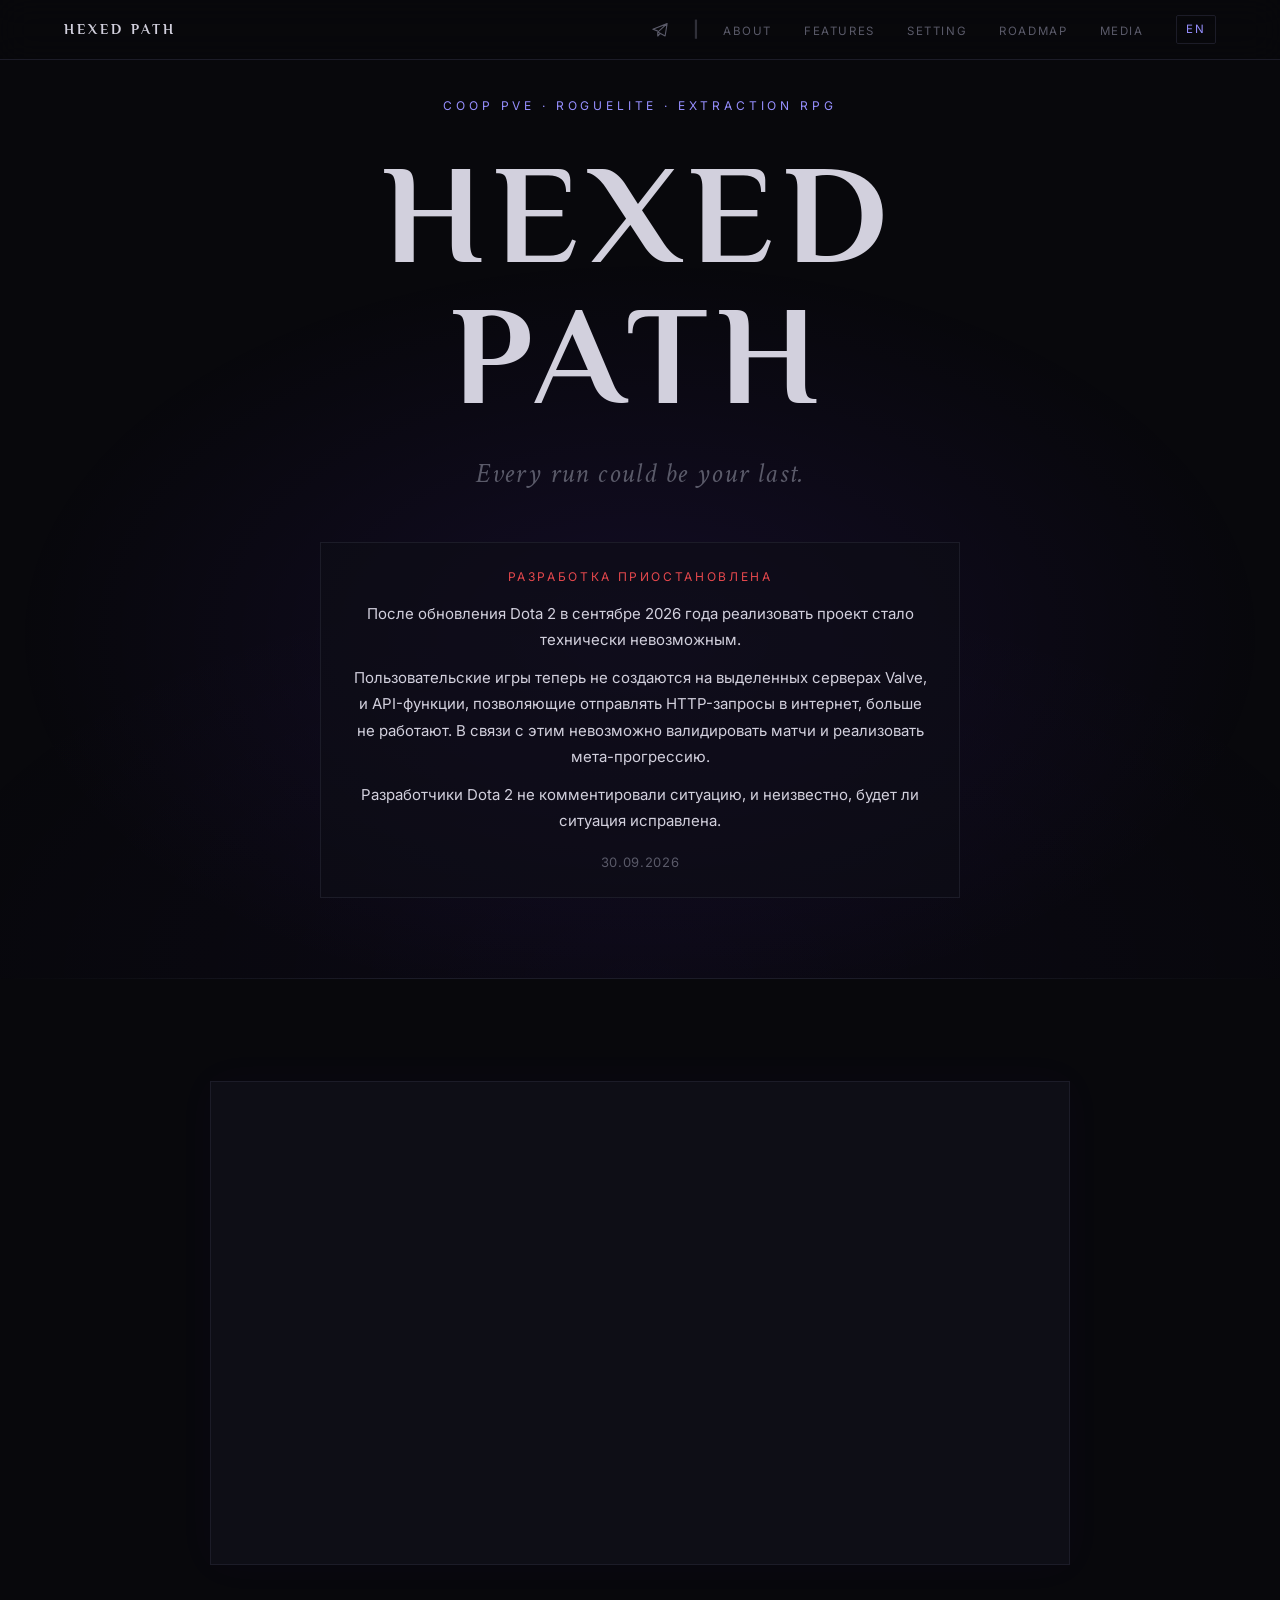
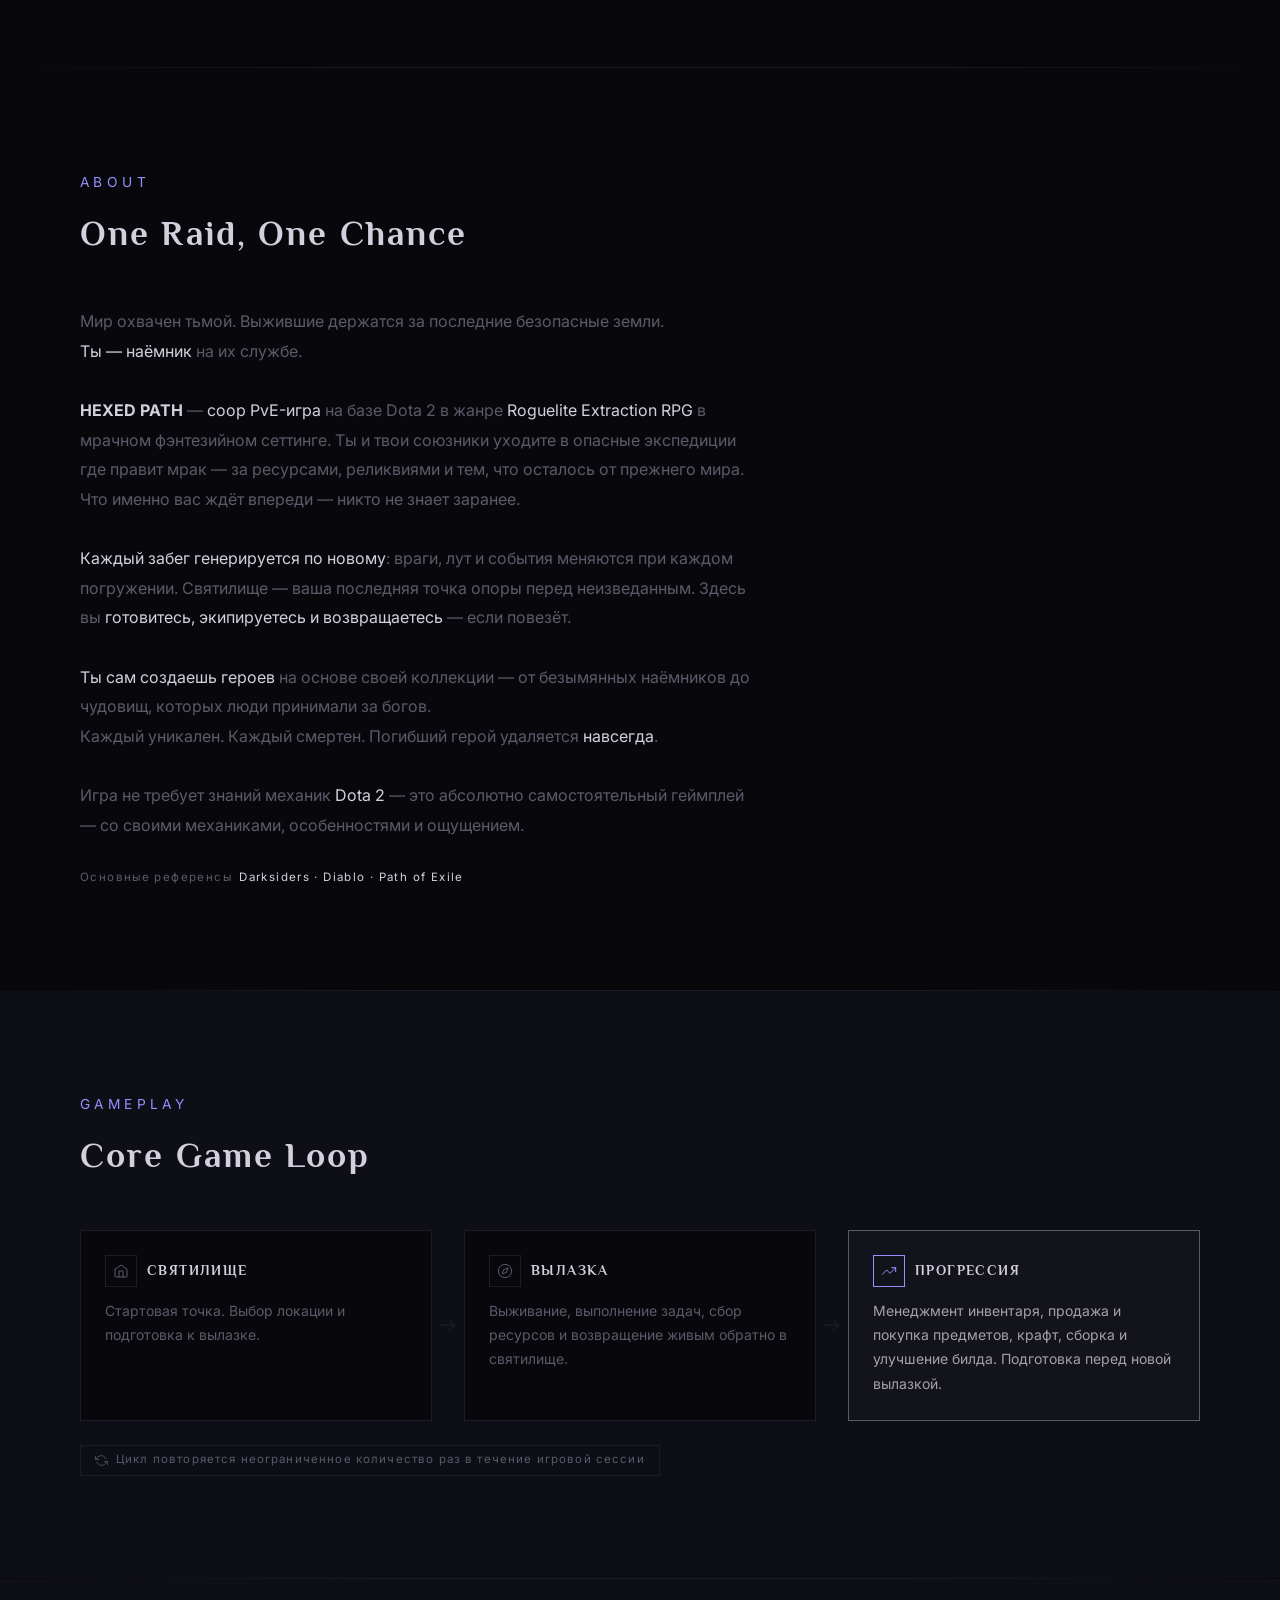
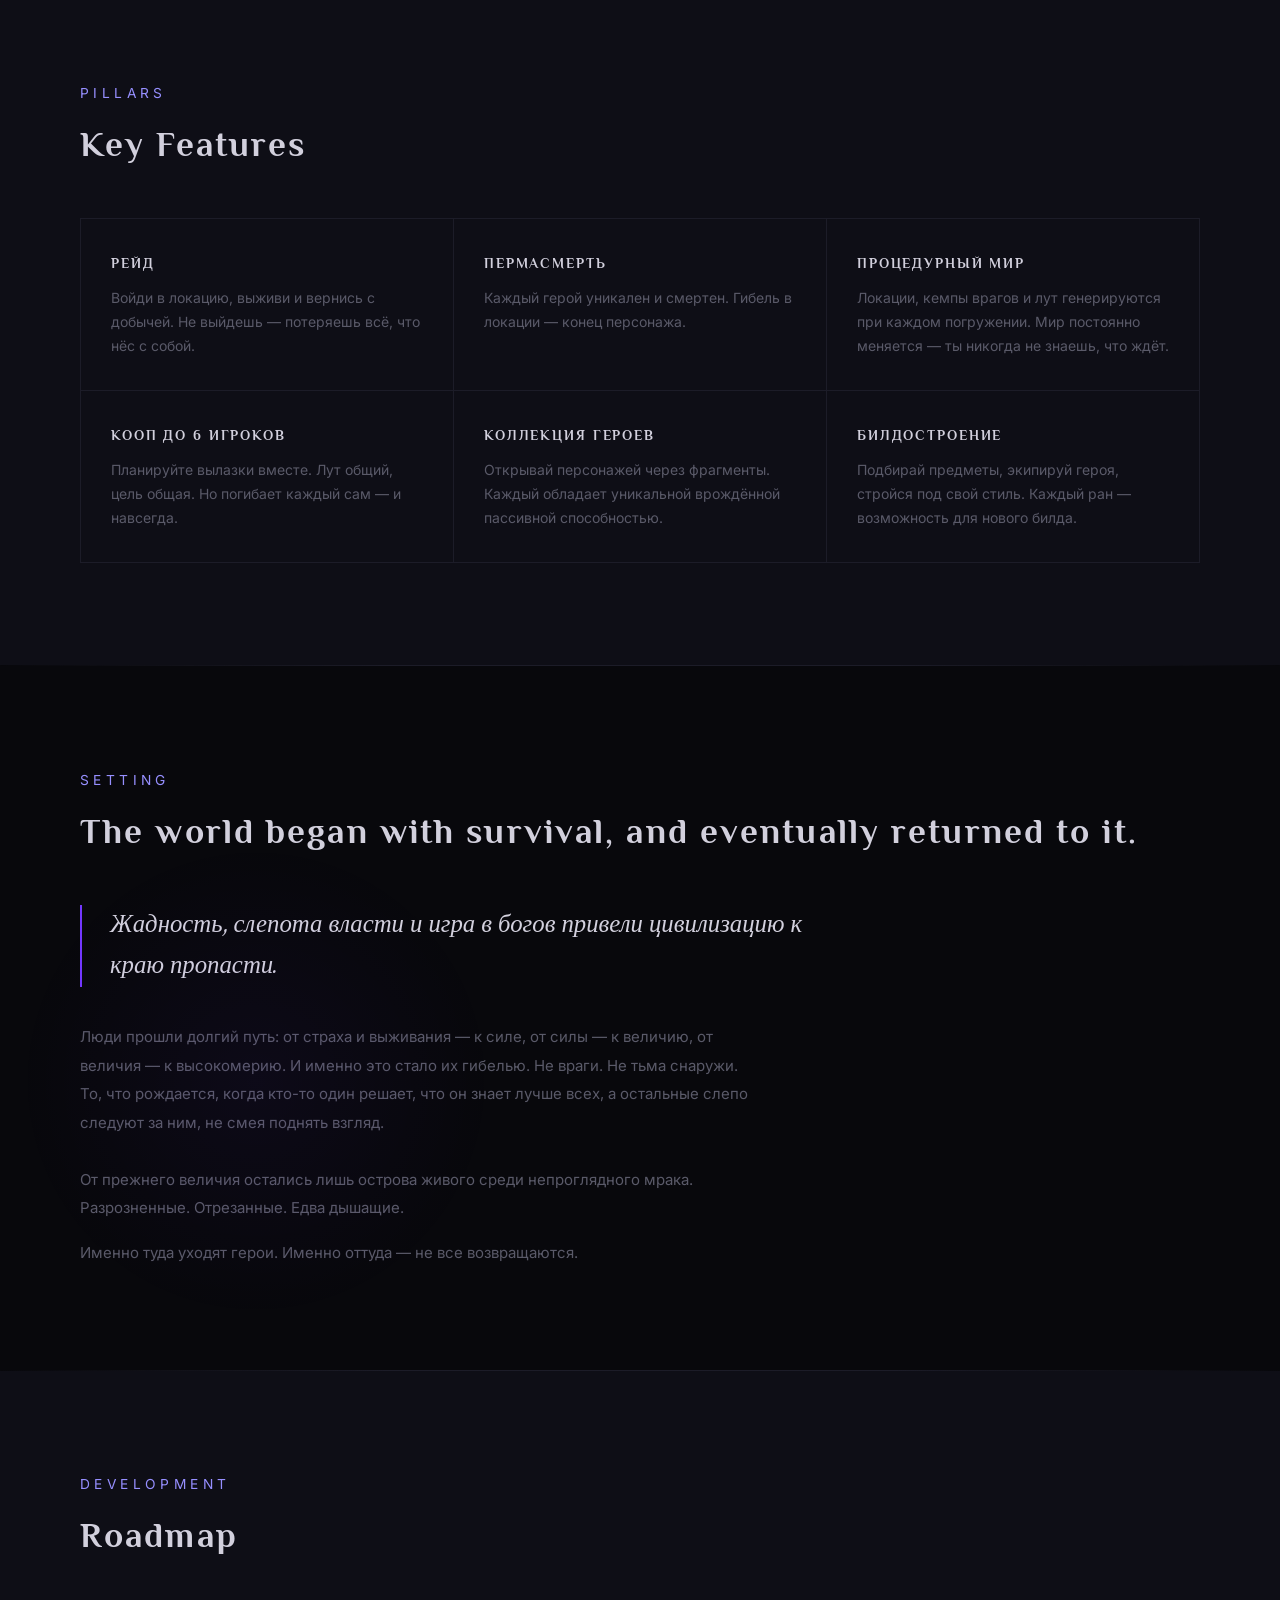
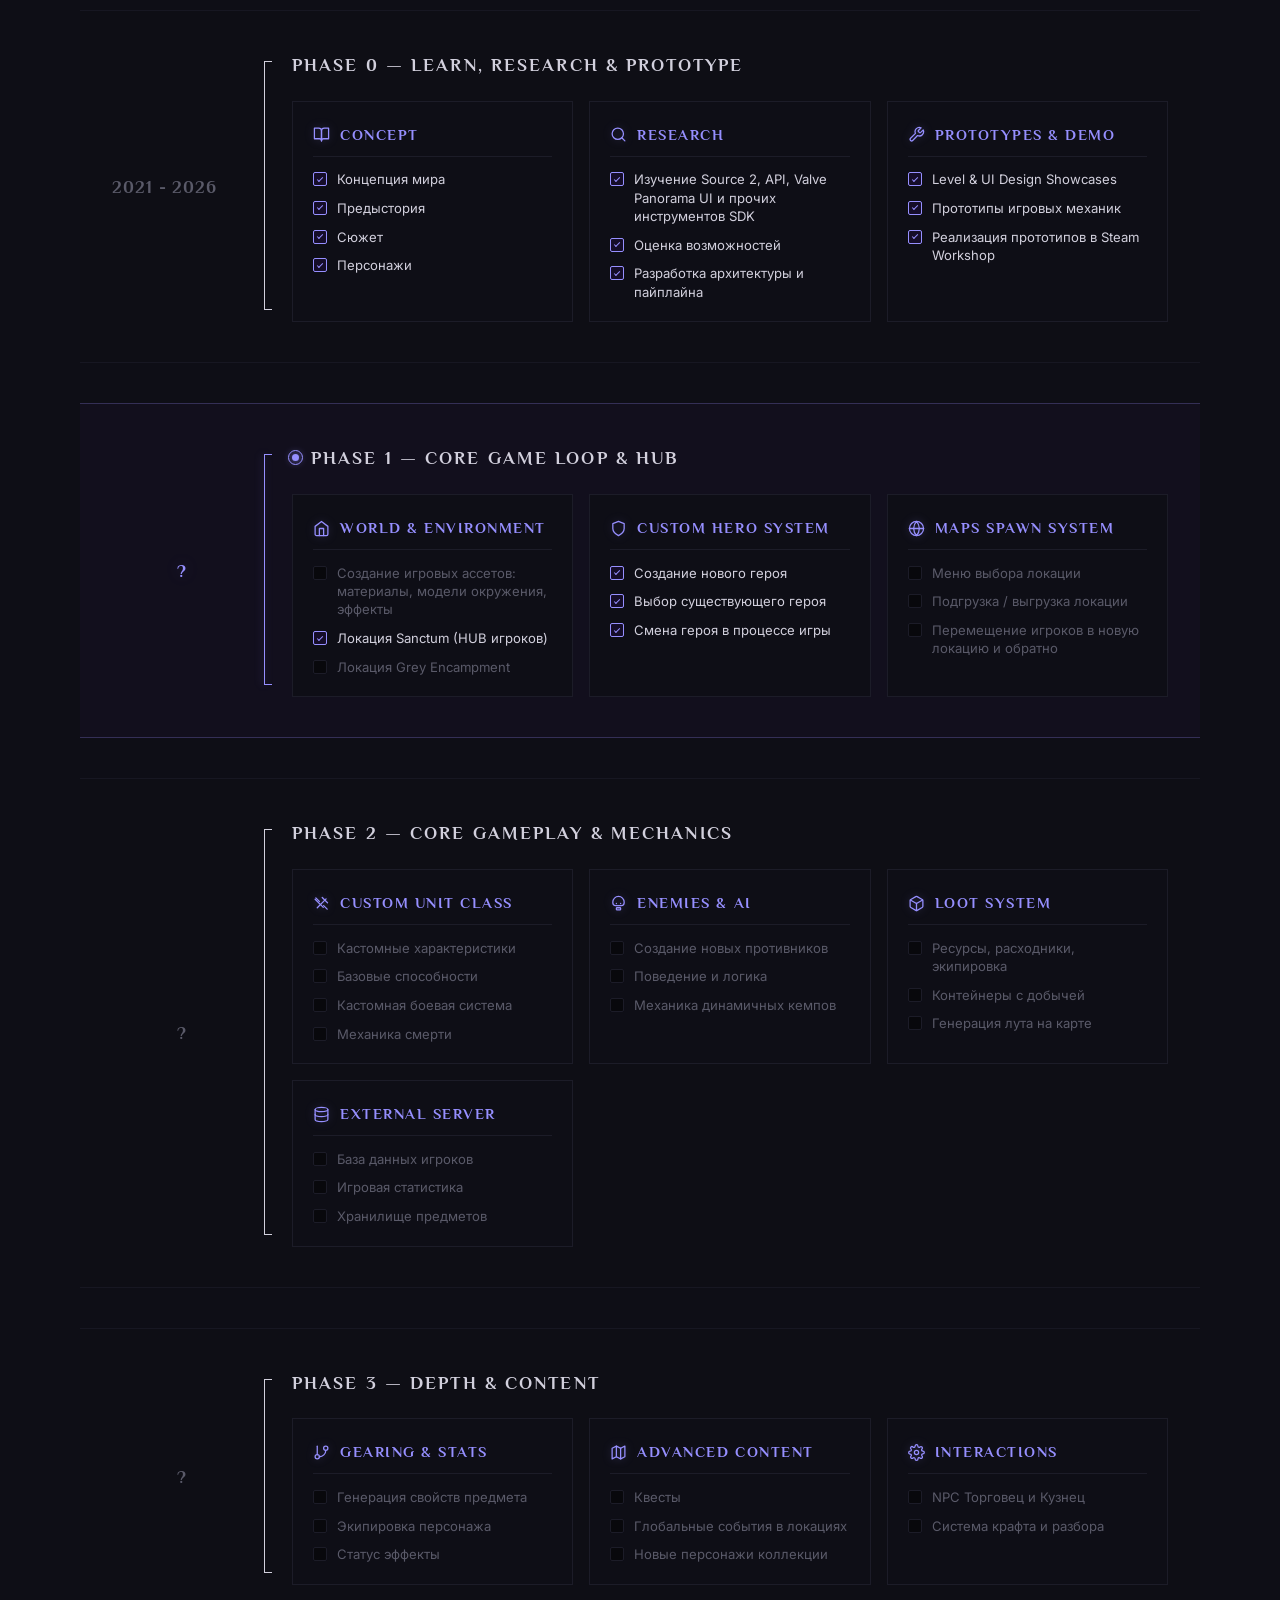
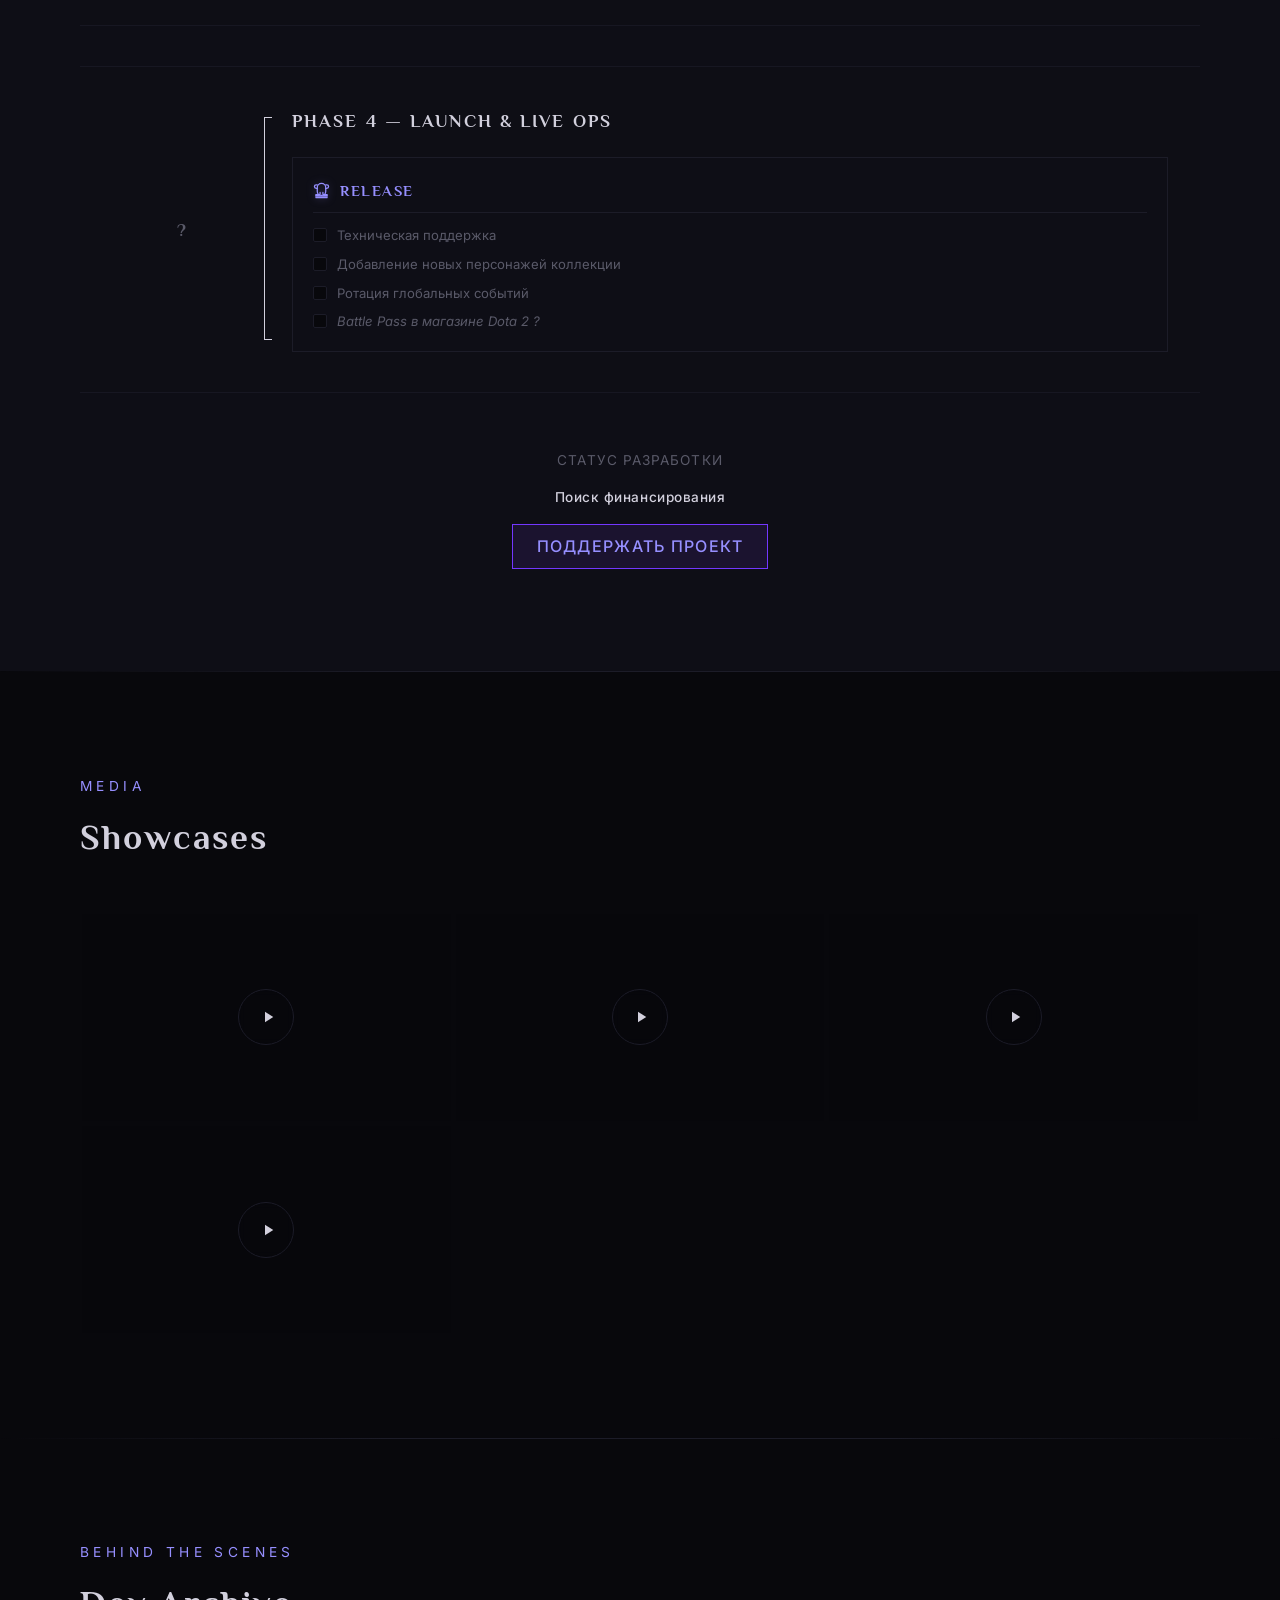
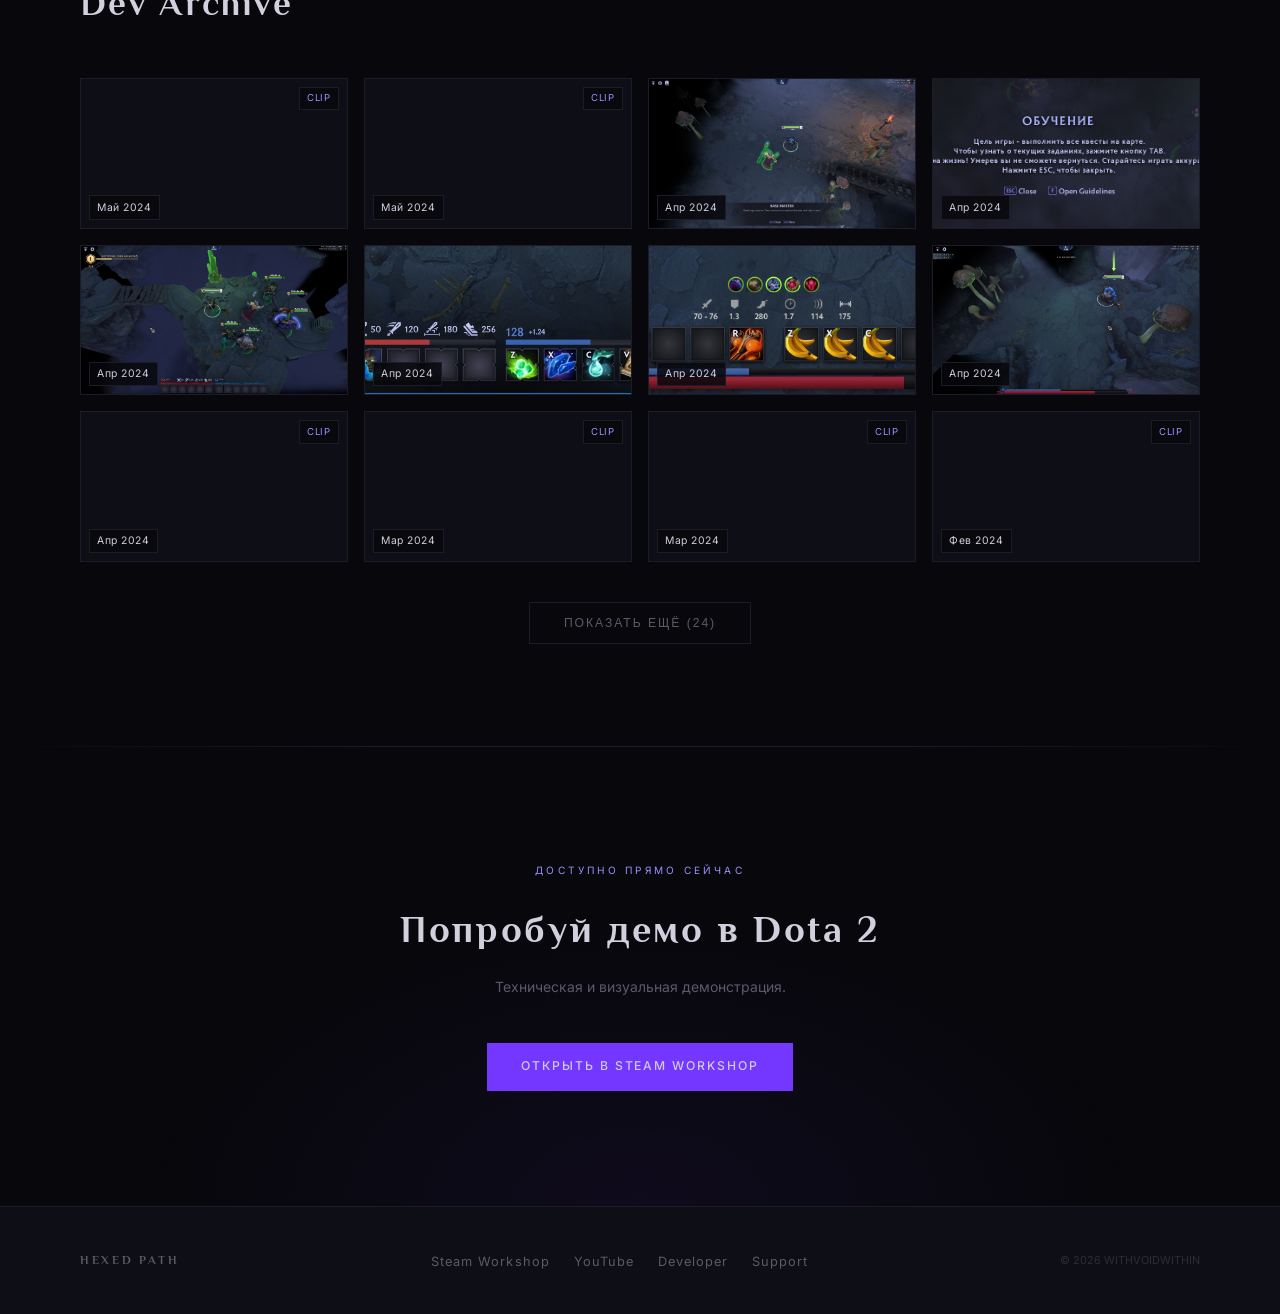
==== commit 399ae840: "Update" ====
--- a/ru/index.html
+++ b/ru/index.html
@@ -53,6 +53,7 @@
             <p>После обновления Dota 2 в сентябре 2026 года реализовать проект стало технически невозможным.</p>
             <p>Пользовательские игры теперь не создаются на выделенных серверах Valve, и API-функции, позволяющие отправлять HTTP-запросы в интернет, больше не работают. В связи с этим невозможно валидировать матчи и реализовать мета-прогрессию.</p>
             <p>Разработчики Dota 2 не комментировали ситуацию, и неизвестно, будет ли ситуация исправлена.</p>
+            <time class="hero-notice-date" datetime="2026-09-30">30.09.2026</time>
         </div>
     </section>
 
@@ -253,6 +254,7 @@
 
                 <!-- Phase 0 -->
                 <div class="roadmap-row">
+                    <div class="roadmap-time">2021 - 2026</div>
                     <div class="roadmap-bracket">
                         <div class="roadmap-bracket-line"></div>
                     </div>
@@ -351,6 +353,7 @@
 
                 <!-- Phase 1 (Active) -->
                 <div class="roadmap-row is-active">
+                    <div class="roadmap-time is-unknown">?</div>
                     <div class="roadmap-bracket">
                         <div class="roadmap-bracket-line"></div>
                     </div>
@@ -444,6 +447,7 @@
 
                 <!-- Phase 2 -->
                 <div class="roadmap-row">
+                    <div class="roadmap-time is-unknown">?</div>
                     <div class="roadmap-bracket">
                         <div class="roadmap-bracket-line"></div>
                     </div>
@@ -568,6 +572,7 @@
 
                 <!-- Phase 3 -->
                 <div class="roadmap-row">
+                    <div class="roadmap-time is-unknown">?</div>
                     <div class="roadmap-bracket">
                         <div class="roadmap-bracket-line"></div>
                     </div>
@@ -654,6 +659,7 @@
 
                 <!-- Phase 4 -->
                 <div class="roadmap-row">
+                    <div class="roadmap-time is-unknown">?</div>
                     <div class="roadmap-bracket">
                         <div class="roadmap-bracket-line"></div>
                     </div>
@@ -817,4 +823,4 @@
     <script src="../scripts.js"></script>
 </body>
 
-</html>+</html>
--- a/assets/styles.css
+++ b/assets/styles.css
@@ -255,6 +255,14 @@
             margin-top: 0.75rem;
         }
 
+        & .hero-notice-date {
+            display: block;
+            margin-top: 1rem;
+            font-size: 0.8125rem;
+            letter-spacing: 0.05em;
+            color: var(--muted);
+        }
+
         @media (max-width: 860px) {
             margin-top: 2rem;
             padding: 1.25rem;
@@ -620,7 +628,7 @@
 
 .roadmap-row {
     display: grid;
-    grid-template-columns: 40px 1fr;
+    grid-template-columns: 140px 40px 1fr;
     align-items: stretch;
     background: rgba(14, 14, 22, 0.45);
     border-top: 1px solid rgba(28, 28, 40, 0.7);
@@ -633,6 +641,11 @@
         border-top: 1px solid rgba(150, 143, 255, 0.25);
         border-bottom: 1px solid rgba(150, 143, 255, 0.25);
 
+        & .roadmap-time {
+            color: var(--accent-lit);
+            text-shadow: 0 0 15px rgba(150, 143, 255, 0.25);
+        }
+
         & .roadmap-bracket-line {
             background: var(--accent-lit);
             box-shadow: -1px 0 8px rgba(150, 143, 255, 0.4);
@@ -652,6 +665,30 @@
 
         &:last-child {
             border-bottom: 1px solid rgba(28, 28, 40, 0.7);
+        }
+    }
+}
+
+.roadmap-time {
+    font-family: 'Philosopher', serif;
+    font-size: 1.15rem;
+    font-weight: 600;
+    color: var(--muted);
+    letter-spacing: 0.05em;
+    transition: color 0.3s ease;
+    align-self: center;
+
+    &.is-unknown {
+        text-align: center;
+    }
+
+    @media (max-width: 860px) {
+        font-size: 1.05rem;
+        padding-top: 0;
+        margin-bottom: 0.25rem;
+
+        &.is-unknown {
+            text-align: left;
         }
     }
 }
